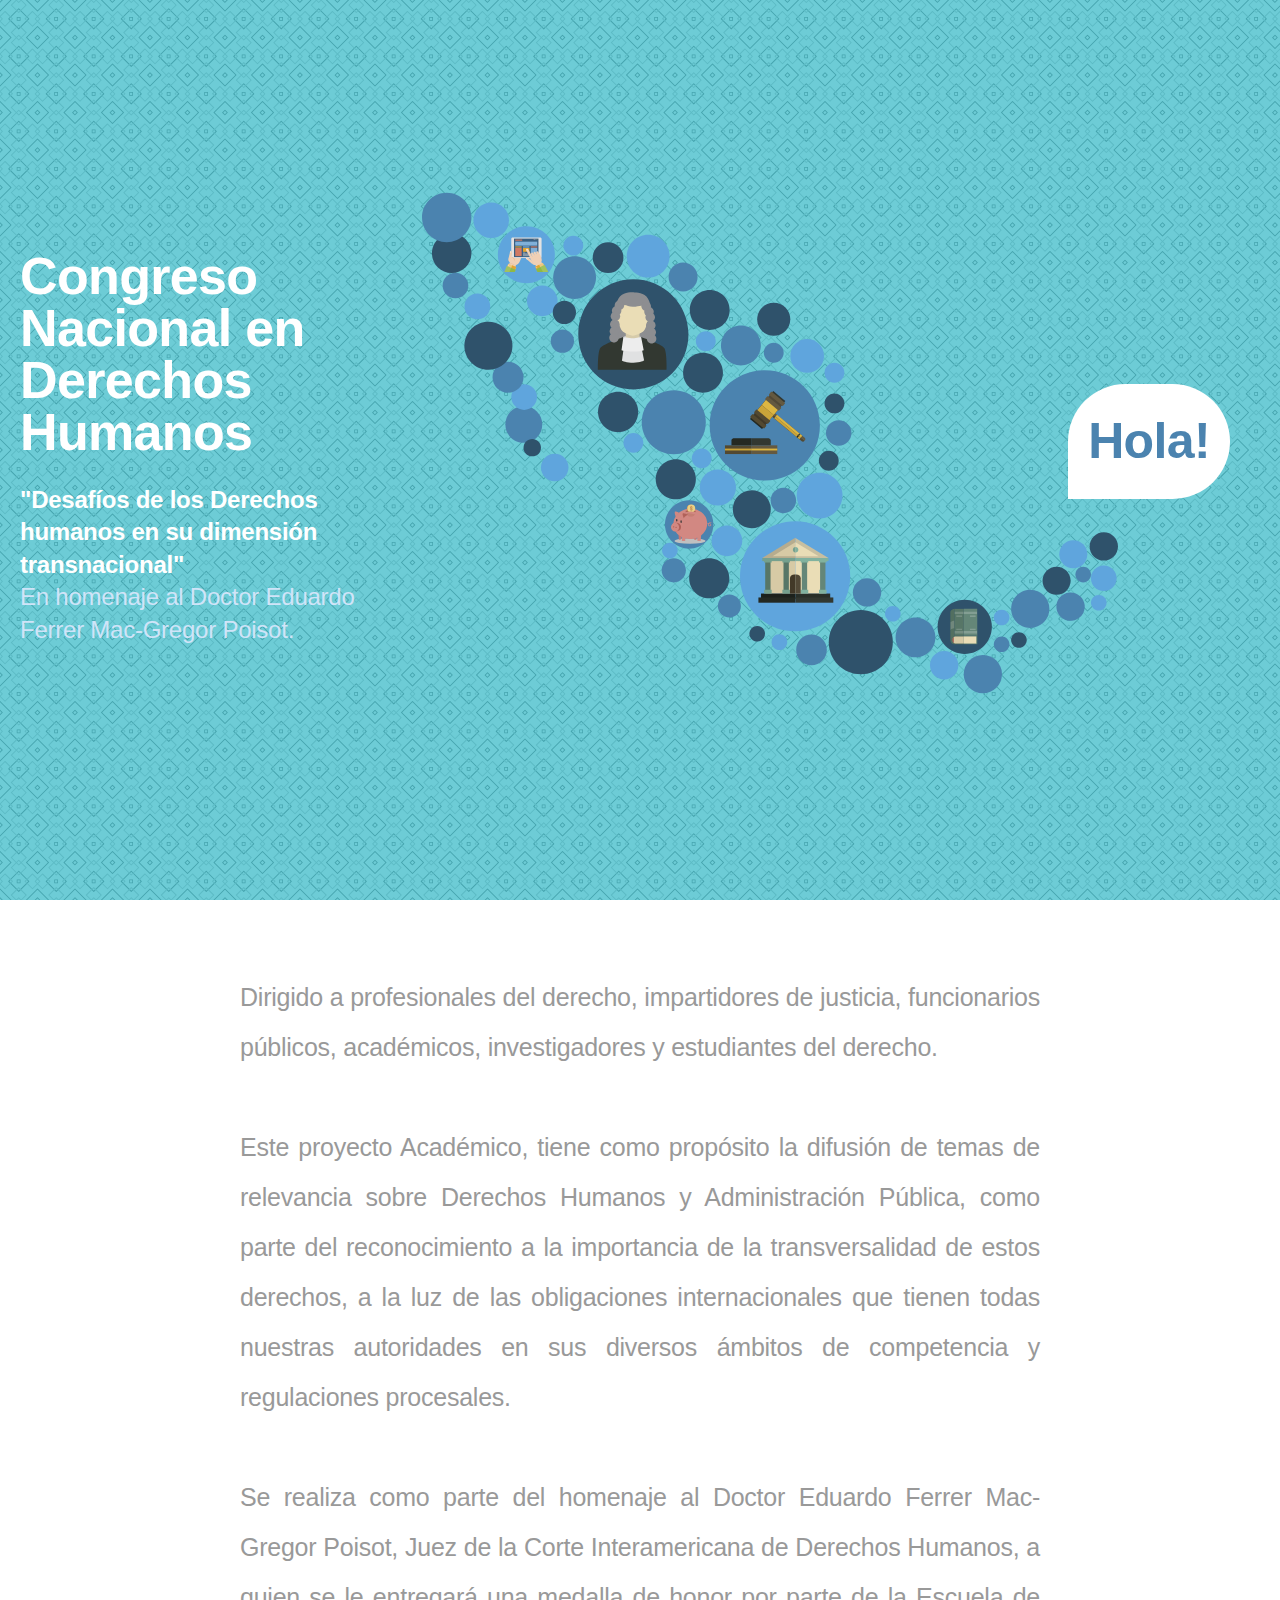
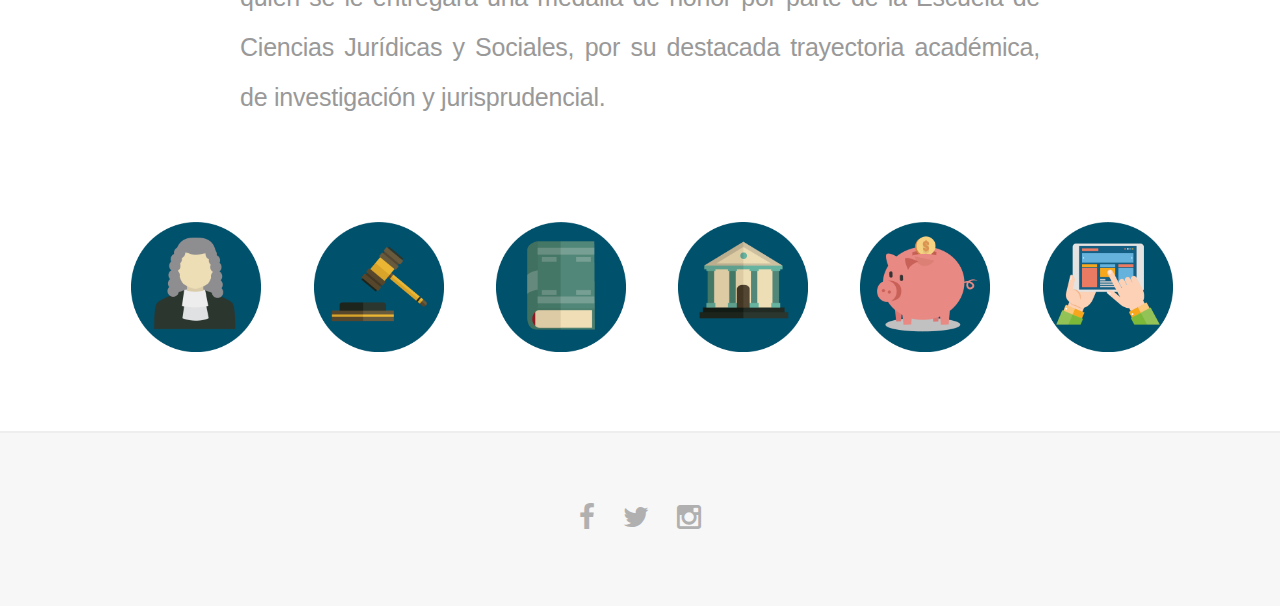
==== index.html @ b10a56fa "Congreso v1.0" ====
<!DOCTYPE HTML>
<!--
	Fractal by HTML5 UP
	html5up.net | @n33co
	Free for personal and commercial use under the CCA 3.0 license (html5up.net/license)
-->
<html>
	<head>
		<title>Congreso Nacional en Derechos Humanos</title>
		<meta charset="utf-8" />
		<meta name="viewport" content="width=device-width, initial-scale=1" />
		<!--[if lte IE 8]><script src="assets/js/ie/html5shiv.js"></script><![endif]-->
		<link rel="stylesheet" href="assets/css/main.css" />
		<!--[if lte IE 8]><link rel="stylesheet" href="assets/css/ie8.css" /><![endif]-->
		<!--[if lte IE 9]><link rel="stylesheet" href="assets/css/ie9.css" /><![endif]-->
	</head>
	<body id="top">

		<!-- Header -->
			<header id="header" style="height:100vh;">
				<div id="titulo">
					<h1><a href="#">Congreso Nacional en Derechos Humanos</a></h1>
					<p><b>"Desafíos de los Derechos humanos en su dimensión transnacional"</b><br />
					<small>En homenaje al Doctor Eduardo Ferrer Mac-Gregor Poisot.</small></p>
				</div>
				<div class="mapa" style="min-width:70%;">
					<svg style="max-width:100%" id="Capa_1" x="0px" y="0px" width="758.585px" height="630px" viewBox="0 0 758.585 630" enable-background="new 0 0 758.585 630" xml:space="preserve">
						<path fill="#2F526B" d="M508.825,494.133c0,17.69-14.34,32.03-32.03,32.03c-17.689,0-32.03-14.34-32.03-32.03
							c0-17.689,14.341-32.029,32.03-32.029C494.485,462.104,508.825,476.443,508.825,494.133"/>
						<path fill="#5FA5DD" d="M184.495,319.413c0,7.604-6.165,13.769-13.769,13.769c-7.605,0-13.77-6.164-13.77-13.769
							c0-7.605,6.165-13.769,13.77-13.769C178.33,305.644,184.495,311.808,184.495,319.413"/>
						<path fill="#4B83AF" d="M158.267,276.413c0,10.186-8.258,18.444-18.444,18.444s-18.444-8.258-18.444-18.444
							c0-10.186,8.258-18.444,18.444-18.444S158.267,266.227,158.267,276.413"/>
						<path fill="#2F526B" d="M156.981,299.629c0,4.818-3.906,8.724-8.724,8.724c-4.819,0-8.725-3.906-8.725-8.724
							s3.906-8.724,8.725-8.724C153.075,290.905,156.981,294.811,156.981,299.629"/>
						<path fill="#5FA5DD" d="M152.998,249.076c0,7.094-5.751,12.845-12.845,12.845c-7.094,0-12.845-5.751-12.845-12.845
							c0-7.094,5.751-12.845,12.845-12.845C147.247,236.231,152.998,241.982,152.998,249.076"/>
						<path fill="#4B83AF" d="M139.533,229.175c0,8.56-6.939,15.499-15.499,15.499c-8.56,0-15.499-6.939-15.499-15.499
							s6.939-15.499,15.499-15.499C132.593,213.676,139.533,220.615,139.533,229.175"/>
						<path fill="#5FA5DD" d="M106.209,158.452c0,7.094-5.751,12.845-12.845,12.845c-7.094,0-12.845-5.751-12.845-12.845
							c0-7.094,5.751-12.845,12.845-12.845C100.458,145.607,106.209,151.358,106.209,158.452"/>
						<path fill="#5FA5DD" d="M732.632,430.227c0,7.094-5.751,12.845-12.845,12.845c-7.094,0-12.845-5.751-12.845-12.845
							c0-7.095,5.751-12.845,12.845-12.845C726.881,417.382,732.632,423.132,732.632,430.227"/>
						<path fill="#4B83AF" d="M84.317,137.479c0,7.094-5.751,12.845-12.845,12.845c-7.094,0-12.845-5.751-12.845-12.845
							c0-7.094,5.751-12.845,12.845-12.845C78.566,124.633,84.317,130.384,84.317,137.479"/>
						<path fill="#2F526B" d="M87.437,105.319c0,10.914-8.847,19.761-19.761,19.761s-19.762-8.847-19.762-19.761
							s8.848-19.761,19.762-19.761S87.437,94.405,87.437,105.319"/>
						<path fill="#5FA5DD" d="M124.983,72.192c0,9.822-7.963,17.785-17.785,17.785c-9.823,0-17.785-7.963-17.785-17.785
							c0-9.823,7.962-17.785,17.785-17.785C117.02,54.407,124.983,62.369,124.983,72.192"/>
						<path fill="#4B83AF" d="M212.015,129.574c0,11.823-9.585,21.408-21.408,21.408c-11.824,0-21.408-9.585-21.408-21.408
							c0-11.823,9.584-21.408,21.408-21.408C202.43,108.166,212.015,117.751,212.015,129.574"/>
						<path fill="#5FA5DD" d="M173.637,152.848c0,8.488-6.881,15.37-15.37,15.37c-8.488,0-15.369-6.882-15.369-15.37
							c0-8.488,6.881-15.37,15.369-15.37C166.756,137.478,173.637,144.36,173.637,152.848"/>
						<path fill="#2F526B" d="M191.996,164.471c0,6.419-5.204,11.623-11.623,11.623c-6.42,0-11.624-5.204-11.624-11.623
							s5.204-11.623,11.624-11.623C186.792,152.848,191.996,158.052,191.996,164.471"/>
						<path fill="#2F526B" d="M239.442,109.71c0,8.488-6.881,15.37-15.37,15.37c-8.488,0-15.369-6.882-15.369-15.37
							c0-8.488,6.881-15.37,15.369-15.37C232.561,94.34,239.442,101.222,239.442,109.71"/>
						<path fill="#5FA5DD" d="M199.228,97.61c0,5.487-4.448,9.935-9.935,9.935c-5.487,0-9.935-4.448-9.935-9.935
							c0-5.487,4.448-9.935,9.935-9.935C194.78,87.675,199.228,92.124,199.228,97.61"/>
						<path fill="#2F526B" d="M254.161,263.897c0,11.08-8.982,20.063-20.063,20.063c-11.08,0-20.063-8.983-20.063-20.063
							c0-11.08,8.983-20.063,20.063-20.063C245.179,243.834,254.161,252.817,254.161,263.897"/>
						<path fill="#4B83AF" d="M190.02,193.182c0,6.419-5.204,11.623-11.623,11.623c-6.42,0-11.624-5.204-11.624-11.623
							c0-6.419,5.204-11.623,11.624-11.623C184.816,181.56,190.02,186.763,190.02,193.182"/>
						<path fill="#5FA5DD" d="M285.57,108.166c0,11.823-9.585,21.408-21.408,21.408c-11.824,0-21.408-9.585-21.408-21.408
							c0-11.823,9.584-21.408,21.408-21.408C275.985,86.758,285.57,96.343,285.57,108.166"/>
						<path fill="#4B83AF" d="M313.578,129.107c0,8.004-6.488,14.492-14.492,14.492c-8.003,0-14.491-6.488-14.491-14.492
							s6.488-14.492,14.491-14.492C307.09,114.615,313.578,121.103,313.578,129.107"/>
						<path fill="#2F526B" d="M686.586,432.677c0,7.749-6.282,14.03-14.031,14.03c-7.75,0-14.032-6.281-14.032-14.03
							s6.282-14.031,14.032-14.031C680.304,418.646,686.586,424.928,686.586,432.677"/>
						<path fill="#5FA5DD" d="M703.331,406.214c0,7.749-6.282,14.031-14.031,14.031c-7.75,0-14.032-6.282-14.032-14.031
							s6.282-14.03,14.032-14.03C697.049,392.184,703.331,398.465,703.331,406.214"/>
						<path fill="#2F526B" d="M345.661,162.001c0,11.005-8.921,19.926-19.926,19.926c-11.005,0-19.926-8.921-19.926-19.926
							s8.921-19.926,19.926-19.926C336.74,142.075,345.661,150.996,345.661,162.001"/>
						<path fill="#4B83AF" d="M321.799,274.189c0,17.69-14.34,32.03-32.03,32.03c-17.689,0-32.03-14.34-32.03-32.03
							s14.341-32.03,32.03-32.03C307.459,242.16,321.799,256.5,321.799,274.189"/>
						<path fill="#2F526B" d="M338.938,224.731c0,11.005-8.921,19.926-19.926,19.926s-19.926-8.921-19.926-19.926
							c0-11.005,8.921-19.926,19.926-19.926S338.938,213.727,338.938,224.731"/>
						<path fill="#4B83AF" d="M376.814,197.533c0,11.005-8.921,19.926-19.926,19.926s-19.926-8.921-19.926-19.926
							s8.921-19.926,19.926-19.926S376.814,186.528,376.814,197.533"/>
						<path fill="#5FA5DD" d="M331.735,193.182c0,5.487-4.448,9.935-9.935,9.935c-5.487,0-9.935-4.448-9.935-9.935
							c0-5.487,4.448-9.935,9.935-9.935C327.287,183.247,331.735,187.695,331.735,193.182"/>
						<path fill="#4B83AF" d="M399.683,204.806c0,5.487-4.448,9.935-9.935,9.935c-5.487,0-9.935-4.448-9.935-9.935
							c0-5.487,4.448-9.935,9.935-9.935C395.235,194.871,399.683,199.318,399.683,204.806"/>
						<path fill="#2F526B" d="M406.297,171.297c0,9.14-7.41,16.55-16.55,16.55c-9.14,0-16.55-7.41-16.55-16.55s7.41-16.55,16.55-16.55
							C398.887,154.747,406.297,162.157,406.297,171.297"/>
						<path fill="#5FA5DD" d="M440.001,207.88c0,9.307-7.545,16.852-16.852,16.852c-9.307,0-16.851-7.545-16.851-16.852
							c0-9.307,7.544-16.852,16.851-16.852C432.456,191.028,440.001,198.573,440.001,207.88"/>
						<path fill="#5FA5DD" d="M458.515,347.523c0,12.642-10.248,22.89-22.89,22.89c-12.642,0-22.89-10.248-22.89-22.89
							c0-12.643,10.248-22.891,22.89-22.891C448.267,324.633,458.515,334.881,458.515,347.523"/>
						<path fill="#4B83AF" d="M497.218,444.417c0,7.837-6.354,14.191-14.191,14.191s-14.191-6.354-14.191-14.191s6.354-14.19,14.191-14.19
							S497.218,436.58,497.218,444.417"/>
						<path fill="#4B83AF" d="M700.714,457.278c0.734,7.802-4.997,14.724-12.799,15.458c-7.803,0.734-14.724-4.997-15.458-12.8
							c-0.734-7.802,4.997-14.723,12.799-15.457S699.98,449.476,700.714,457.278"/>
						<path fill="#2F526B" d="M454.701,312.722c0,5.487-4.448,9.935-9.935,9.935c-5.487,0-9.935-4.447-9.935-9.935
							c0-5.487,4.448-9.935,9.935-9.935C450.253,302.787,454.701,307.235,454.701,312.722"/>
						<path fill="#5FA5DD" d="M259.313,294.856c0,5.487-4.448,9.935-9.935,9.935s-9.935-4.448-9.935-9.935
							c0-5.487,4.448-9.935,9.935-9.935S259.313,289.37,259.313,294.856"/>
						<path fill="#5FA5DD" d="M460.386,224.731c0,5.487-4.448,9.935-9.935,9.935s-9.935-4.448-9.935-9.935
							c0-5.487,4.448-9.935,9.935-9.935S460.386,219.245,460.386,224.731"/>
						<path fill="#5FA5DD" d="M327.655,310.329c0,5.487-4.448,9.936-9.935,9.936c-5.487,0-9.935-4.448-9.935-9.936
							c0-5.487,4.448-9.935,9.935-9.935C323.207,300.395,327.655,304.842,327.655,310.329"/>
						<path fill="#5FA5DD" d="M351.989,339.503c0,10.004-8.11,18.114-18.114,18.114c-10.004,0-18.114-8.11-18.114-18.114
							s8.11-18.114,18.114-18.114C343.879,321.389,351.989,329.499,351.989,339.503"/>
						<path fill="#2F526B" d="M345.304,430.227c0,11.08-8.982,20.063-20.063,20.063c-11.08,0-20.063-8.982-20.063-20.063
							s8.983-20.063,20.063-20.063C336.321,410.163,345.304,419.146,345.304,430.227"/>
						<path fill="#4B83AF" d="M301.888,422.281c0,6.693-5.425,12.118-12.118,12.118c-6.692,0-12.118-5.425-12.118-12.118
							s5.426-12.118,12.118-12.118C296.462,410.163,301.888,415.588,301.888,422.281"/>
						<path fill="#5FA5DD" d="M358.26,392.817c0,8.488-6.881,15.37-15.37,15.37c-8.488,0-15.369-6.882-15.369-15.37
							c0-8.487,6.881-15.37,15.369-15.37C351.379,377.447,358.26,384.33,358.26,392.817"/>
						<path fill="#2F526B" d="M386.772,361.241c0,10.483-8.499,18.982-18.983,18.982s-18.984-8.499-18.984-18.982
							c0-10.484,8.5-18.983,18.984-18.983S386.772,350.757,386.772,361.241"/>
						<path fill="#2F526B" d="M311.864,331.206c0,11.08-8.982,20.063-20.063,20.063c-11.08,0-20.063-8.982-20.063-20.063
							s8.983-20.063,20.063-20.063C302.882,311.143,311.864,320.126,311.864,331.206"/>
						<path fill="#5FA5DD" d="M293.671,402.592c0,4.308-3.491,7.798-7.798,7.798c-4.307,0-7.799-3.49-7.799-7.798
							c0-4.307,3.492-7.798,7.799-7.798C290.18,394.794,293.671,398.285,293.671,402.592"/>
						<path fill="#4B83AF" d="M412.102,352.464c0,7.035-5.703,12.738-12.739,12.738c-7.035,0-12.738-5.703-12.738-12.738
							s5.703-12.739,12.738-12.739C406.399,339.725,412.102,345.429,412.102,352.464"/>
						<path fill="#4B83AF" d="M467.439,284.921c0,7.035-5.703,12.739-12.739,12.739c-7.035,0-12.738-5.704-12.738-12.739
							c0-7.035,5.703-12.739,12.738-12.739C461.736,272.183,467.439,277.887,467.439,284.921"/>
						<path fill="#2F526B" d="M460.386,255.414c0,5.487-4.448,9.935-9.935,9.935c-5.487,0-9.935-4.448-9.935-9.935
							c0-5.487,4.448-9.935,9.935-9.935C455.938,245.479,460.386,249.927,460.386,255.414"/>
						<path fill="#4B83AF" d="M356.895,458.017c0,6.356-5.153,11.51-11.51,11.51c-6.356,0-11.509-5.153-11.509-11.51
							c0-6.357,5.153-11.511,11.509-11.511C351.741,446.506,356.895,451.659,356.895,458.017"/>
						<path fill="#4B83AF" d="M442.846,501.898c0,8.463-6.86,15.323-15.323,15.323c-8.462,0-15.323-6.86-15.323-15.323
							s6.861-15.322,15.323-15.322C435.986,486.576,442.846,493.436,442.846,501.898"/>
						<path fill="#5FA5DD" d="M403.209,494.133c0,4.308-3.491,7.799-7.798,7.799c-4.307,0-7.799-3.491-7.799-7.799
							c0-4.307,3.492-7.798,7.799-7.798C399.718,486.335,403.209,489.826,403.209,494.133"/>
						<path fill="#2F526B" d="M380.996,485.688c0,4.307-3.491,7.798-7.798,7.798s-7.799-3.491-7.799-7.798
							c0-4.308,3.492-7.799,7.799-7.799S380.996,481.381,380.996,485.688"/>
						<path fill="#2F526B" d="M642.738,491.984c0,4.307-3.491,7.798-7.798,7.798s-7.799-3.491-7.799-7.798
							c0-4.308,3.492-7.799,7.799-7.799S642.738,487.677,642.738,491.984"/>
						<path fill="#4B83AF" d="M551.36,489.398c0,10.975-8.897,19.872-19.872,19.872c-10.976,0-19.873-8.897-19.873-19.872
							c0-10.976,8.897-19.872,19.873-19.872C542.463,469.526,551.36,478.423,551.36,489.398"/>
						<path fill="#5FA5DD" d="M516.624,465.814c0,4.308-3.491,7.798-7.798,7.798s-7.799-3.49-7.799-7.798c0-4.307,3.492-7.798,7.799-7.798
							S516.624,461.508,516.624,465.814"/>
						<path fill="#2F526B" d="M733.978,398.413c0,7.837-6.354,14.19-14.191,14.19c-7.838,0-14.191-6.354-14.191-14.19
							s6.353-14.191,14.191-14.191C727.624,384.222,733.978,390.576,733.978,398.413"/>
						<path fill="#4B83AF" d="M707.001,426.601c0,4.308-3.491,7.798-7.798,7.798s-7.799-3.49-7.799-7.798c0-4.307,3.492-7.798,7.799-7.798
							S707.001,422.294,707.001,426.601"/>
						<path fill="#4B83AF" d="M625.442,496.264c0,4.308-3.491,7.798-7.798,7.798s-7.799-3.49-7.799-7.798c0-4.307,3.492-7.798,7.799-7.798
							S625.442,491.957,625.442,496.264"/>
						<path fill="#4B83AF" d="M665.404,460.863c0,10.535-8.565,19.075-19.131,19.075s-19.132-8.54-19.132-19.075
							s8.566-19.075,19.132-19.075S665.404,450.328,665.404,460.863"/>
						<path fill="#4B83AF" d="M617.989,526.163c0,10.535-8.565,19.075-19.131,19.075s-19.132-8.54-19.132-19.075
							s8.566-19.075,19.132-19.075S617.989,515.628,617.989,526.163"/>
						<path fill="#5FA5DD" d="M625.442,469.526c0,4.307-3.491,7.798-7.798,7.798s-7.799-3.491-7.799-7.798
							c0-4.308,3.492-7.799,7.799-7.799S625.442,465.219,625.442,469.526"/>
						<path fill="#5FA5DD" d="M722.598,454.705c0,4.307-3.491,7.798-7.798,7.798s-7.799-3.491-7.799-7.798
							c0-4.308,3.492-7.799,7.799-7.799S722.598,450.397,722.598,454.705"/>
						<path fill="#5FA5DD" d="M574.38,517.222c0,7.837-6.354,14.191-14.191,14.191c-7.838,0-14.191-6.354-14.191-14.191
							s6.353-14.191,14.191-14.191C568.026,503.03,574.38,509.385,574.38,517.222"/>
						<g id="proceso" class="secciones">
							<path class="p1" fill="#5FA5DD" d="M466.213,428.253c0,30.431-24.668,55.099-55.098,55.099c-30.429,0-55.098-24.668-55.098-55.099
								c0-30.43,24.669-55.098,55.098-55.098C441.545,373.155,466.213,397.823,466.213,428.253"/>
							<rect x="382.048" y="412.414" fill="#D7CAA5" width="29.379" height="33.311"/>
							<rect x="411.426" y="412.414" fill="#EADDB6" width="28.071" height="33.311"/>
							<rect x="377.031" y="445.562" fill="#1C211C" width="34.395" height="5.238"/>
							<rect x="411.427" y="445.562" fill="#292F28" width="34.784" height="5.238"/>
							<rect x="374.426" y="449.465" fill="#242922" width="37" height="5.239"/>
							<rect x="411.426" y="449.465" fill="#323831" width="37.895" height="5.239"/>
							<rect x="381.206" y="411.555" fill="#577667" width="5.346" height="34.006"/>
							<rect x="399.505" y="411.555" fill="#577667" width="5.345" height="34.006"/>
							<rect x="417.802" y="411.555" fill="#648678" width="5.346" height="34.006"/>
							<rect x="436.099" y="411.555" fill="#648678" width="5.347" height="34.006"/>
							<rect x="434.998" y="441.759" fill="#81B29F" width="7.551" height="3.803"/>
							<rect x="416.7" y="441.759" fill="#81B29F" width="7.551" height="3.803"/>
							<rect x="398.402" y="441.759" fill="#75A08E" width="7.552" height="3.803"/>
							<rect x="380.104" y="441.759" fill="#75A08E" width="7.552" height="3.803"/>
							<rect x="434.998" y="411.723" fill="#81B29F" width="7.551" height="2.799"/>
							<rect x="416.7" y="411.723" fill="#81B29F" width="7.551" height="2.799"/>
							<rect x="398.402" y="411.723" fill="#75A08E" width="7.552" height="2.799"/>
							<rect x="380.104" y="411.723" fill="#75A08E" width="7.552" height="2.799"/>
							<polygon fill="#B6AC8E" points="411.365,389.858 378.254,410.015 411.427,410.015 411.427,389.896 	"/>
							<polygon fill="#C8BFA0" points="411.427,389.896 411.427,410.014 444.476,410.014 	"/>
							<rect x="378.254" y="410.014" fill="#75A08E" width="33.173" height="3.108"/>
							<rect x="411.426" y="410.014" fill="#81B29F" width="33.049" height="3.108"/>
							<polygon fill="#D7CAA5" points="411.365,394.306 388.624,408.149 411.427,408.149 411.427,394.343 	"/>
							<polygon fill="#EADDB6" points="411.427,394.343 411.427,408.149 434.679,408.149 	"/>
							<path fill="#423928" d="M410.365,426.441c-2.43,0-4.401,1.667-4.401,3.721v15.388h5.463v-19.108H410.365z"/>
							<path fill="#524937" d="M416.724,430.162c0-2.054-1.971-3.721-4.401-3.721h-0.896v19.108h5.297V430.162z"/>
							<path fill="#75A08E" d="M408.841,401.672c0,1.469,1.142,2.668,2.585,2.768v-5.533C409.983,399.004,408.841,400.203,408.841,401.672
								"/>
							<path fill="#81B29F" d="M411.617,398.896c-0.064,0-0.127,0.005-0.191,0.01v5.532c0.064,0.004,0.127,0.01,0.191,0.01
								c1.533,0,2.776-1.243,2.776-2.776S413.15,398.896,411.617,398.896"/>
						</g>
						<path fill="#4B83AF" d="M87.437,69.495c0,13.642-11.059,24.702-24.702,24.702c-13.642,0-24.701-11.06-24.701-24.702
							s11.059-24.702,24.701-24.702C76.377,44.793,87.437,55.853,87.437,69.495"/>
						<g id="temas" class="secciones">
							<path class="p1" fill="#4B83AF" d="M435.896,277.377c0,30.43-24.668,55.098-55.098,55.098c-30.429,0-55.098-24.667-55.098-55.098
								c0-30.43,24.669-55.098,55.098-55.098C411.229,222.279,435.896,246.947,435.896,277.377"/>
							<rect x="367.188" y="297.331" fill="#645940" width="26.091" height="8.716"/>
							<rect x="340.985" y="297.331" fill="#534931" width="26.204" height="8.716"/>
							<rect x="340.985" y="300.579" fill="#CAA439" width="26.204" height="1.88"/>
							<rect x="367.188" y="300.579" fill="#DCB642" width="26.091" height="1.88"/>
							<path fill="#323831" d="M383.681,290.325h-16.492v7.007h19.597v-4.785C386.786,292.546,386.415,290.325,383.681,290.325"/>
							<path fill="#242922" d="M347.479,292.804v4.528h19.71v-7.007h-16.833C347.107,290.325,347.479,292.804,347.479,292.804"/>
							<polygon fill="#242922" points="375.957,259.245 365.982,271.043 378.022,281.07 387.826,269.117 389.7,266.892 377.812,256.992 	
								"/>
							<polygon fill="#323831" points="389.287,243.06 377.813,256.992 389.7,266.892 401.326,253.086 	"/>
							<path fill="#534931" d="M400.061,276.198c-0.639,0.767-0.535,1.908,0.232,2.547l17.492,14.568c0.767,0.638,1.908,0.534,2.547-0.233
								l0.338-0.406l-20.271-16.882L400.061,276.198z"/>
							<path fill="#645940" d="M400.64,275.502l-0.241,0.29l20.271,16.881l0.241-0.289c0.639-0.767,0.535-1.908-0.232-2.548
								l-17.491-14.567C402.42,274.63,401.279,274.734,400.64,275.502"/>
							<path fill="#534931" d="M387.319,265.586c-0.639,0.767-0.535,1.908,0.232,2.547l17.491,14.567c0.768,0.64,1.909,0.535,2.548-0.233
								l0.338-0.405l-20.271-16.882L387.319,265.586z"/>
							<path fill="#645940" d="M387.898,264.891l-0.241,0.289l20.271,16.882l0.241-0.289c0.64-0.768,0.535-1.908-0.232-2.548
								l-17.491-14.566C389.678,264.019,388.537,264.123,387.898,264.891"/>
							
								<rect x="403.857" y="261.729" transform="matrix(0.6401 -0.7683 0.7683 0.6401 -67.9622 411.2452)" fill="#DCB642" width="2.186" height="32.863"/>
							
								<rect x="387.072" y="278.729" transform="matrix(-0.7684 -0.64 0.64 -0.7684 534.4404 753.1975)" fill="#CAA439" width="32.862" height="2.336"/>
							
								<rect x="412.966" y="287.226" transform="matrix(-0.7686 -0.6397 0.6397 -0.7686 547.1418 774.7693)" fill="#242922" width="1.451" height="2.411"/>
							
								<rect x="414.083" y="285.968" transform="matrix(0.6402 -0.7682 0.7682 0.6402 -70.8793 422.0464)" fill="#323831" width="2.11" height="1.452"/>
							<polygon fill="#524937" points="377.736,256.929 389.775,266.956 392.018,264.264 392.017,264.264 397.789,257.333 385.75,247.307 
									"/>
							<polygon fill="#423928" points="375.291,259.866 375.291,259.866 369.519,266.797 381.558,276.823 389.776,266.956 
								377.736,256.929 	"/>
							<polygon fill="#CAA439" points="375.087,260.11 375.087,260.11 372.283,263.478 384.322,273.504 389.776,266.955 377.736,256.929 	
								"/>
							<polygon fill="#DCB642" points="377.736,256.929 389.775,266.956 392.221,264.019 395.025,260.652 382.986,250.625 	"/>
							<path fill="#534931" d="M385.973,272.564c0.255,0.212,0.29,0.594,0.078,0.849l-1.831,2.198c-0.212,0.254-0.594,0.289-0.848,0.077
								l-13.065-10.881c-0.255-0.212-0.29-0.594-0.078-0.849l1.83-2.197c0.212-0.255,0.594-0.289,0.849-0.077L385.973,272.564z"/>
							<path fill="#534931" d="M382.152,277.152c0.255,0.212,0.29,0.594,0.077,0.849l-1.829,2.197c-0.213,0.255-0.595,0.29-0.849,0.078
								l-13.065-10.881c-0.255-0.212-0.29-0.594-0.078-0.849l1.83-2.197c0.212-0.255,0.594-0.29,0.849-0.078L382.152,277.152z"/>
							<path fill="#645940" d="M381.335,251.564c-0.255-0.212-0.29-0.594-0.077-0.849l1.83-2.197c0.211-0.255,0.594-0.29,0.849-0.078
								l13.064,10.881c0.255,0.212,0.29,0.595,0.078,0.849l-1.83,2.197c-0.212,0.255-0.594,0.29-0.849,0.078L381.335,251.564z"/>
							<path fill="#645940" d="M385.156,246.977c-0.255-0.212-0.289-0.594-0.077-0.85l1.83-2.196c0.212-0.255,0.594-0.29,0.849-0.078
								l13.065,10.881c0.255,0.212,0.289,0.594,0.077,0.849l-1.83,2.197c-0.212,0.255-0.594,0.289-0.849,0.077L385.156,246.977z"/>
						</g>
						<g id="programa" class="secciones">
							<path class="p1" fill="#2F526B" d="M607.873,478.772c0,14.991-12.153,27.145-27.144,27.145c-14.991,0-27.144-12.153-27.144-27.145
								c0-14.99,12.153-27.144,27.144-27.144C595.72,451.629,607.873,463.782,607.873,478.772"/>
							<path fill="#526F60" d="M566.347,464.407c0,8.469,0,25.865,0,27.036c0,3.154,1.421,4.82,3.965,4.82h0.127v-35.401
								C570.439,460.862,566.347,461.56,566.347,464.407"/>
							<rect x="570.439" y="460.863" fill="#577667" width="9.287" height="26.943"/>
							<polygon fill="#648678" points="593.203,460.862 579.726,460.862 579.726,487.807 593.32,487.807 	"/>
							<rect x="570.439" y="487.807" fill="#526F60" width="9.287" height="8.457"/>
							<polygon fill="#5D7E70" points="593.319,487.807 579.727,487.807 579.727,496.264 593.355,496.264 	"/>
							<path fill="#D7CAA5" d="M571.207,488.45c-0.013,0-0.027-0.002-0.04-0.002c-1.311,0-2.814,1.629-2.814,3.58
								c0,1.944,1.495,3.474,2.801,3.485v0.006h8.573v-7.069H571.207z"/>
							<rect x="579.727" y="488.45" fill="#EADDB6" width="12.586" height="7.068"/>
							<g>
								<defs>
									<path id="SVGID_1_" d="M568.354,492.028c0,1.943,1.495,3.474,2.8,3.484v0.006h21.159v-7.067h-21.106
										c-0.013-0.001-0.027-0.002-0.04-0.002C569.856,488.449,568.354,490.077,568.354,492.028"/>
								</defs>
								<clipPath id="SVGID_2_">
									<use xlink:href="#SVGID_1_"  overflow="visible"/>
								</clipPath>
								<rect x="568.15" y="488.582" clip-path="url(#SVGID_2_)" fill="#7D1E24" width="1.348" height="7.579"/>
							</g>
							<g opacity="0.2">
								<g>
									<defs>
										<rect id="SVGID_3_" x="579.727" y="463.467" width="13.5" height="2.747"/>
									</defs>
									<clipPath id="SVGID_4_">
										<use xlink:href="#SVGID_3_"  overflow="visible"/>
									</clipPath>
									<rect x="579.726" y="463.467" clip-path="url(#SVGID_4_)" fill="#FFFFFF" width="13.501" height="2.747"/>
								</g>
							</g>
							<g opacity="0.2">
								<g>
									<defs>
										<rect id="SVGID_5_" x="570.439" y="463.467" width="9.288" height="2.747"/>
									</defs>
									<clipPath id="SVGID_6_">
										<use xlink:href="#SVGID_5_"  overflow="visible"/>
									</clipPath>
									<rect x="570.439" y="463.467" clip-path="url(#SVGID_6_)" fill="#EAEAEA" width="9.287" height="2.747"/>
								</g>
							</g>
							<g opacity="0.2">
								<g>
									<defs>
										<rect id="SVGID_7_" x="570.439" y="482.999" width="9.288" height="2.747"/>
									</defs>
									<clipPath id="SVGID_8_">
										<use xlink:href="#SVGID_7_"  overflow="visible"/>
									</clipPath>
									<rect x="570.439" y="482.999" clip-path="url(#SVGID_8_)" fill="#EAEAEA" width="9.287" height="2.747"/>
								</g>
							</g>
							<g opacity="0.2">
								<g>
									<defs>
										<rect id="SVGID_9_" x="579.727" y="482.999" width="13.5" height="2.747"/>
									</defs>
									<clipPath id="SVGID_10_">
										<use xlink:href="#SVGID_9_"  overflow="visible"/>
									</clipPath>
									<rect x="579.726" y="482.999" clip-path="url(#SVGID_10_)" fill="#FFFFFF" width="13.501" height="2.747"/>
								</g>
							</g>
							<g opacity="0.2">
								<g>
									<defs>
										<rect id="SVGID_11_" x="572.169" y="467.18" width="5.9" height="1.831"/>
									</defs>
									<clipPath id="SVGID_12_">
										<use xlink:href="#SVGID_11_"  overflow="visible"/>
									</clipPath>
									<rect x="572.169" y="467.18" clip-path="url(#SVGID_12_)" fill="#EAEAEA" width="5.9" height="1.831"/>
								</g>
							</g>
							<g opacity="0.2">
								<g>
									<defs>
										<rect id="SVGID_13_" x="585.902" y="467.18" width="5.901" height="1.831"/>
									</defs>
									<clipPath id="SVGID_14_">
										<use xlink:href="#SVGID_13_"  overflow="visible"/>
									</clipPath>
									<rect x="585.903" y="467.18" clip-path="url(#SVGID_14_)" fill="#FFFFFF" width="5.9" height="1.831"/>
								</g>
							</g>
							<g opacity="0.2">
								<g>
									<defs>
										<rect id="SVGID_15_" x="572.169" y="480.456" width="5.9" height="1.831"/>
									</defs>
									<clipPath id="SVGID_16_">
										<use xlink:href="#SVGID_15_"  overflow="visible"/>
									</clipPath>
									<rect x="572.169" y="480.456" clip-path="url(#SVGID_16_)" fill="#EAEAEA" width="5.9" height="1.831"/>
								</g>
							</g>
							<g opacity="0.2">
								<g>
									<defs>
										<rect id="SVGID_17_" x="585.902" y="480.456" width="5.901" height="1.831"/>
									</defs>
									<clipPath id="SVGID_18_">
										<use xlink:href="#SVGID_17_"  overflow="visible"/>
									</clipPath>
									<rect x="585.903" y="480.456" clip-path="url(#SVGID_18_)" fill="#FFFFFF" width="5.9" height="1.831"/>
								</g>
							</g>
							<g opacity="0.2">
								<g>
									<defs>
										<rect id="SVGID_19_" x="566.332" y="472.521" width="4.107" height="9.375"/>
									</defs>
									<clipPath id="SVGID_20_">
										<use xlink:href="#SVGID_19_"  overflow="visible"/>
									</clipPath>
									<path clip-path="url(#SVGID_20_)" fill="#EAEAEA" d="M570.439,480.304c0,0-2.849,0.382-4.108,1.593v-7.569
										c1.717-1.517,4.108-1.806,4.108-1.806V480.304z"/>
								</g>
							</g>
						</g>
						<a xlink:href="ponentes.html"><g id="ponentes" class="secciones">
							<path class="p1" fill="#2F526B" d="M304.475,186.286c0,30.43-24.668,55.098-55.098,55.098c-30.429,0-55.098-24.668-55.098-55.098
								c0-30.43,24.669-55.098,55.098-55.098C279.807,131.188,304.475,155.856,304.475,186.286"/>
							<path fill="#8D8E91" d="M243.521,185.236c0-2.048-1.299-3.792-3.119-4.454c0.255-0.582,0.397-1.223,0.397-1.898
								c0-2.617-2.122-4.739-4.739-4.739c-2.617,0-4.739,2.122-4.739,4.739c0,2.048,1.3,3.792,3.119,4.454
								c-0.158,0.362-0.273,0.746-0.337,1.148c-1.139,0.866-1.874,2.234-1.874,3.775c0,2.617,2.121,4.738,4.738,4.738
								c2.362,0,4.32-1.728,4.679-3.989C242.785,188.146,243.521,186.777,243.521,185.236"/>
							<path fill="#8D8E91" d="M254.107,186.245c0-2.048,1.299-3.792,3.118-4.454c-0.254-0.581-0.396-1.223-0.396-1.898
								c0-2.617,2.122-4.739,4.739-4.739c2.617,0,4.739,2.122,4.739,4.739c0,2.048-1.299,3.793-3.119,4.454
								c0.158,0.362,0.273,0.746,0.337,1.148c1.139,0.866,1.874,2.234,1.874,3.775c0,2.617-2.121,4.739-4.738,4.739
								c-2.362,0-4.32-1.729-4.68-3.99C254.843,189.154,254.107,187.786,254.107,186.245"/>
							<path fill="#323831" d="M280.226,199.925c-2.736-3.756-23.204-10.911-23.204-10.911l-7.349,5.14l-10.286-5.237
								c0,0-20.34,7.252-23.076,11.008c-2.736,3.755-2.36,21.942-2.36,21.942h34.174h0.107h34.354
								C282.586,221.867,282.962,203.68,280.226,199.925"/>
							<path fill="#E0E1E2" d="M249.086,190.997c-7.236,0-9.683-2.081-9.683-2.081s2.81-1.3,10.018-1.244
								c5.001,0.039,7.684,1.313,7.684,1.313S256.323,190.997,249.086,190.997"/>
							<rect x="241.761" y="184.731" fill="#D6CBAA" width="13.761" height="6.997"/>
							<path fill="#EADDB6" d="M264.526,164.311c-0.099-0.014-0.197-0.019-0.295-0.02c-0.499-15.152-9.409-17.229-15.348-17.229
								c-5.938,0-14.654,2.077-15.154,17.229c-0.098,0.001-0.196,0.006-0.295,0.02c-1.795,0.247-3.033,2.552-2.763,5.15
								c0.268,2.598,1.943,4.503,3.739,4.258c0.037-0.005,0.073-0.013,0.11-0.021c1.002,4.813,2.683,7.979,3.582,9.126
								c1.226,1.565,7.544,4.901,10.781,4.901c3.237,0,9.749-3.336,10.976-4.901c0.899-1.147,2.579-4.313,3.582-9.126
								c0.037,0.007,0.073,0.015,0.111,0.021c1.795,0.245,3.469-1.66,3.739-4.258C267.559,166.862,266.322,164.558,264.526,164.311"/>
							<path fill="#8D8E91" d="M265.314,153.398c-2.746-8.263-10.401-8.996-14.635-8.996c-4.235,0-13.512-1.138-17.498,8.948
								c-2.357,5.964-0.523,10.888-0.375,11.156c0.269-0.113,0.575-0.19,0.923-0.216c0.928,2.271-0.039,4.286,0.717,2.898
								c0.756-1.388,1.347-6.353,2.776-8.22c3.412-4.457,5.809-0.097,11.627-0.097c5.819,0,8.238-2.715,11.818,0.097
								c1.849,1.452,0.175,6.507,0.931,7.895c0.756,1.388,1.633-0.302,2.562-2.573c0.364,0.027,0.881,0.153,1.16,0.275
								C265.509,164.05,267.625,160.349,265.314,153.398"/>
							<path fill="#96A5B3" d="M257.105,188.986c-1.062,0.447-1.651,1.897-8.518,1.897c-6.867,0-8.034-1.741-9.183-1.966
								c-0.698,0.376,8.872,19.947,8.872,19.947S257.588,189.845,257.105,188.986"/>
							<path fill="#E0E1E2" d="M239.791,199.419l-1.865,13.242c0,0,4.587,2.016,11.544,2.016s10.637-2.067,10.637-2.067l-2.598-13.139
								L239.791,199.419z"/>
							<path fill="#EDEDED" d="M239.387,188.934l-1.865,13.242c0,0,4.083,1.31,11.141,1.31c7.057,0,11.04-1.361,11.04-1.361l-2.598-13.139
								c0,0-4.611,1.191-8.342,1.191C245.033,190.177,239.387,188.934,239.387,188.934"/>
							<path fill="#8D8E91" d="M237.371,162.652c0,2.617-2.122,4.739-4.739,4.739c-2.617,0-4.739-2.122-4.739-4.739
								c0-2.617,2.122-4.739,4.739-4.739C235.249,157.913,237.371,160.035,237.371,162.652"/>
							<path fill="#8D8E91" d="M240.193,157.207c0,2.617-2.122,4.739-4.739,4.739s-4.739-2.122-4.739-4.739
								c0-2.617,2.122-4.739,4.739-4.739S240.193,154.59,240.193,157.207"/>
							<path fill="#8D8E91" d="M236.161,168.298c0,2.617-2.122,4.739-4.739,4.739c-2.617,0-4.739-2.122-4.739-4.739
								c0-2.617,2.122-4.739,4.739-4.739C234.039,163.559,236.161,165.681,236.161,168.298"/>
							<path fill="#8D8E91" d="M235.556,176.162c0,2.617-2.122,4.739-4.739,4.739c-2.617,0-4.739-2.122-4.739-4.739
								c0-2.617,2.122-4.739,4.739-4.739C233.434,171.423,235.556,173.545,235.556,176.162"/>
							<path fill="#8D8E91" d="M235.152,183.22c0,2.617-2.122,4.739-4.739,4.739c-2.617,0-4.738-2.122-4.738-4.739
								c0-2.617,2.121-4.739,4.738-4.739C233.03,178.481,235.152,180.603,235.152,183.22"/>
							<path fill="#8D8E91" d="M234.749,189.673c0,2.617-2.122,4.739-4.739,4.739c-2.617,0-4.739-2.122-4.739-4.739
								s2.122-4.739,4.739-4.739C232.627,184.934,234.749,187.056,234.749,189.673"/>
							<path fill="#8D8E91" d="M260.258,163.66c0,2.617,2.121,4.739,4.739,4.739c2.617,0,4.738-2.122,4.738-4.739
								c0-2.617-2.121-4.739-4.738-4.739C262.379,158.921,260.258,161.043,260.258,163.66"/>
							<path fill="#8D8E91" d="M257.435,158.215c0,2.617,2.121,4.739,4.739,4.739c2.617,0,4.738-2.122,4.738-4.739
								s-2.121-4.739-4.738-4.739C259.556,153.477,257.435,155.598,257.435,158.215"/>
							<path fill="#8D8E91" d="M261.468,169.306c0,2.617,2.122,4.739,4.739,4.739c2.617,0,4.738-2.122,4.738-4.739
								c0-2.617-2.121-4.739-4.738-4.739C263.59,164.567,261.468,166.689,261.468,169.306"/>
							<path fill="#8D8E91" d="M262.072,177.17c0,2.617,2.122,4.739,4.739,4.739s4.739-2.122,4.739-4.739c0-2.617-2.122-4.739-4.739-4.739
								S262.072,174.554,262.072,177.17"/>
							<path fill="#8D8E91" d="M262.476,184.228c0,2.617,2.122,4.739,4.739,4.739c2.617,0,4.738-2.122,4.738-4.739
								c0-2.617-2.121-4.739-4.738-4.739C264.598,179.489,262.476,181.611,262.476,184.228"/>
							<path fill="#8D8E91" d="M262.879,190.681c0,2.617,2.121,4.739,4.738,4.739c2.617,0,4.739-2.122,4.739-4.739
								c0-2.617-2.122-4.739-4.739-4.739C265,185.942,262.879,188.064,262.879,190.681"/>
						</g></a>
						<rect x="106.79" y="205.839" fill="#4B412C" width="6.125" height="2.215"/>
						<rect x="112.916" y="205.839" fill="#5B513B" width="6.046" height="2.215"/>
						<rect x="89.505" y="205.818" fill="#584C37" width="9.348" height="2.317"/>
						<rect x="98.853" y="205.819" fill="#685C46" width="8.82" height="2.317"/>
						<path fill="#2F526B" d="M128.451,197.783c0,13.279-10.764,24.043-24.043,24.043c-13.279,0-24.043-10.764-24.043-24.043
							s10.764-24.043,24.043-24.043C117.688,173.74,128.451,184.504,128.451,197.783"/>
						<polygon fill="#EAEAEA" points="134.402,89.574 128.866,95.11 128.866,124.093 142.109,124.093 142.109,89.574 "/>
						<rect x="142.109" y="89.574" fill="#FFFFFF" width="13.155" height="34.519"/>
						<polygon fill="#CFCFD0" points="134.402,95.109 128.866,95.109 134.402,89.573 "/>
						<rect x="133.974" y="98.739" fill="#6E6E6F" width="8.135" height="0.602"/>
						<rect x="142.108" y="98.739" fill="#7E7E80" width="9.113" height="0.602"/>
						<rect x="133.974" y="100.846" fill="#6E6E6F" width="8.135" height="0.601"/>
						<rect x="142.108" y="100.845" fill="#7E7E80" width="9.113" height="0.601"/>
						<rect x="133.974" y="102.951" fill="#6E6E6F" width="8.135" height="0.602"/>
						<rect x="142.108" y="102.951" fill="#7E7E80" width="9.113" height="0.602"/>
						<rect x="142.108" y="105.057" fill="#7E7E80" width="9.113" height="0.602"/>
						<rect x="133.974" y="105.057" fill="#6E6E6F" width="8.135" height="0.602"/>
						<rect x="133.974" y="107.162" fill="#6E6E6F" width="8.135" height="0.602"/>
						<rect x="142.108" y="107.163" fill="#7E7E80" width="9.113" height="0.602"/>
						<rect x="133.974" y="109.269" fill="#6E6E6F" width="8.135" height="0.601"/>
						<rect x="142.108" y="109.269" fill="#7E7E80" width="9.113" height="0.601"/>
						<rect x="133.974" y="111.374" fill="#6E6E6F" width="8.135" height="0.602"/>
						<rect x="142.108" y="111.374" fill="#7E7E80" width="9.113" height="0.602"/>
						<rect x="133.974" y="113.48" fill="#6E6E6F" width="8.135" height="0.602"/>
						<rect x="142.109" y="113.48" fill="#7E7E80" width="2.043" height="0.602"/>
						<rect x="144.202" y="117.128" fill="#7E7E80" width="6.794" height="0.602"/>
						<path fill="#A33134" d="M138.387,118.181c0,0.887-0.719,1.605-1.605,1.605c-0.887,0-1.606-0.718-1.606-1.605
							c0-0.887,0.719-1.605,1.606-1.605C137.667,116.576,138.387,117.294,138.387,118.181"/>
						<path fill="#7D1E24" d="M136.781,120.55c-1.306,0-2.369-1.063-2.369-2.37c0-1.306,1.063-2.369,2.369-2.369s2.369,1.063,2.369,2.369
							C139.15,119.487,138.087,120.55,136.781,120.55 M136.781,116.229c-1.077,0-1.953,0.876-1.953,1.952c0,1.077,0.876,1.953,1.953,1.953
							s1.953-0.876,1.953-1.953C138.734,117.104,137.858,116.229,136.781,116.229"/>
						<g id="registro" class="secciones">
							<path class="p1" fill="#5FA5DD" d="M170.847,106.75c0,15.745-12.764,28.509-28.509,28.509c-15.744,0-28.508-12.764-28.508-28.509
								s12.764-28.508,28.508-28.508C158.083,78.243,170.847,91.005,170.847,106.75"/>
							<g>
								<polygon fill-rule="evenodd" clip-rule="evenodd" fill="#F0D0B5" points="126.937,111.789 133.144,114.382 129.094,124.077 
									121.803,124.077 		"/>
								<path fill-rule="evenodd" clip-rule="evenodd" fill="#F0D0B5" d="M128.341,105.338l9.24,3.86l-1.58,3.782
									c-1.217,2.912-3.653,4.527-5.486,3.761l-2.573-1.075c-1.833-0.766-2.707-2.893-1.941-4.726L128.341,105.338z"/>
								<path fill-rule="evenodd" clip-rule="evenodd" fill="#F0D0B5" d="M127.202,115.129c-1.592-0.395-3.264-2.399-2.781-4.322
									c0.621-0.353,3.798-0.734,7.685,1.334C131.577,114.32,129.369,115.666,127.202,115.129z"/>
								<path fill-rule="evenodd" clip-rule="evenodd" fill="#E3B38B" d="M126.161,114.645c0.328,1.036,1.495,1.227,2.542,1.661
									c1.145,0.474,1.941,1.163,3.035,0.696c-0.959,0.207-1.727-0.549-2.873-1.023C127.819,115.544,126.789,115.528,126.161,114.645z"/>
								<g>
									<path fill-rule="evenodd" clip-rule="evenodd" fill="#E3E2E1" d="M157.586,90.875v17.916c0,0.729-0.597,1.326-1.325,1.326
										h-27.674c-0.729,0-1.325-0.597-1.325-1.326V90.875c0-0.729,0.596-1.326,1.325-1.326h27.674
										C156.99,89.55,157.586,90.146,157.586,90.875z"/>
									<rect x="130.001" y="90.559" fill-rule="evenodd" clip-rule="evenodd" fill="#FFFFFF" width="24.506" height="18.548"/>
									<rect x="130.001" y="90.559" fill-rule="evenodd" clip-rule="evenodd" fill="#395F81" width="24.506" height="18.548"/>
								</g>
								<g>
									<g>
										<rect x="131.236" y="91.553" fill-rule="evenodd" clip-rule="evenodd" fill="#D17963" width="6.971" height="1.154"/>
										<rect x="131.236" y="93.646" fill-rule="evenodd" clip-rule="evenodd" fill="#80B0D9" width="21.962" height="3.969"/>
										<path fill="#FFFFFF" d="M132.032,95.231c0.023-0.023,0.061-0.023,0.084,0c0.023,0.022,0.023,0.06,0,0.083l-0.318,0.316
											l0.318,0.316c0.023,0.023,0.023,0.06,0,0.083c-0.023,0.022-0.061,0.022-0.084,0l-0.36-0.357l0,0l-0.001-0.001v0l-0.001-0.001h0
											l0-0.001l0,0l-0.001-0.001l0,0l-0.001-0.001v0l-0.001-0.001v0l0,0l0,0l0-0.001l0,0l-0.001-0.001v0l0-0.001h0l0-0.001l0,0
											l0-0.001l0,0l-0.001-0.001l0-0.001v0l0-0.001l0,0v-0.001h0v-0.001l0,0l0-0.001v0l0-0.001l0,0v-0.001h0v-0.001v0l0-0.001v0
											l0-0.001v0v-0.001v0l0-0.001v0v-0.001h0v-0.001v-0.001v-0.001l0,0v-0.001v0v-0.001v0l0-0.001v0v0V95.63v-0.001l0,0l0-0.001v0
											v-0.001v0v-0.001v0v-0.001v0v-0.001l0,0v-0.001v0l0-0.001l0,0v-0.001l0,0l0-0.001l0,0l0-0.001v0v-0.001l0,0v-0.001v0l0,0V95.61
											l0,0l0,0v-0.001h0v-0.001h0l0-0.001v0l0-0.001l0.001-0.001l0,0l0-0.001l0,0l0-0.001l0,0l0,0v0l0.001-0.001v0l0,0l0,0l0-0.001v0
											l0.001,0v0l0.001-0.001v0l0.001,0v0l0,0l0,0l0.001-0.001l0,0l0.001-0.001l0,0L132.032,95.231L132.032,95.231z M152.403,95.231
											L152.403,95.231c-0.023-0.023-0.061-0.023-0.084,0c-0.023,0.022-0.023,0.06,0,0.083l0.318,0.316l-0.318,0.316
											c-0.023,0.023-0.023,0.06,0,0.083c0.023,0.022,0.061,0.022,0.084,0l0.36-0.357l0,0l0.001-0.001v0l0.001-0.001h0l0-0.001h0
											l0-0.001l0,0l0.001-0.001l0,0l0-0.001l0,0l0,0v0l0.001-0.001l0,0l0-0.001l0,0l0-0.001l0,0l0-0.001l0,0l0.001-0.001l0,0l0-0.001
											l0-0.001l0,0l0-0.001v0l0-0.001l0,0l0-0.001v0l0-0.001v0l0-0.001l0,0l0-0.001l0,0v-0.001l0,0v-0.001v0l0-0.001v0l0-0.001v0
											V95.64v0l0-0.001l0,0v-0.001v-0.001v-0.001l0,0l0-0.001v0v-0.001v0v-0.001v0v0V95.63v-0.001l0,0v-0.001v0v-0.001v0l0-0.001v0
											v-0.001v0v-0.001v0l0-0.001v0v-0.001l0,0l0-0.001l0,0l0-0.001l0,0v-0.001l0,0v-0.001v0l0-0.001v0l0,0V95.61l0,0v0l0-0.001l0,0
											l0-0.001l0,0l0-0.001l0,0l0-0.001l0-0.001l0,0l-0.001-0.001l0,0l0-0.001v0l0,0l0,0l0-0.001v0l-0.001,0v0l0-0.001l0,0l0,0l0,0
											l-0.001-0.001v0l0,0l0,0l0,0l0,0l-0.001-0.001l0,0l-0.001-0.001l0,0L152.403,95.231z"/>
										<rect x="131.236" y="98.395" fill-rule="evenodd" clip-rule="evenodd" fill="#E3A531" width="6.415" height="1.123"/>
										<rect x="139.01" y="98.395" fill-rule="evenodd" clip-rule="evenodd" fill="#80B0D9" width="6.415" height="1.123"/>
										<rect x="146.783" y="98.395" fill-rule="evenodd" clip-rule="evenodd" fill="#D17963" width="6.415" height="1.123"/>
										<rect x="131.236" y="99.991" fill-rule="evenodd" clip-rule="evenodd" fill="#D17963" width="6.415" height="8.124"/>
										<rect x="139.01" y="99.991" fill-rule="evenodd" clip-rule="evenodd" fill="#E3A531" width="6.415" height="3.815"/>
										<rect x="146.783" y="99.991" fill-rule="evenodd" clip-rule="evenodd" fill="#80B0D9" width="6.415" height="8.124"/>
										<rect x="152.509" y="91.553" fill-rule="evenodd" clip-rule="evenodd" fill="#E3A531" width="0.689" height="0.458"/>
										<rect x="151.453" y="91.553" fill-rule="evenodd" clip-rule="evenodd" fill="#80B0D9" width="0.689" height="0.458"/>
										<rect x="150.397" y="91.553" fill-rule="evenodd" clip-rule="evenodd" fill="#FFFFFF" width="0.689" height="0.458"/>
										<rect x="149.341" y="91.553" fill-rule="evenodd" clip-rule="evenodd" fill="#D17963" width="0.689" height="0.458"/>
									</g>
									<g>
										<rect x="139.01" y="104.681" fill-rule="evenodd" clip-rule="evenodd" fill="#CCCCCC" width="2.214" height="0.563"/>
										<rect x="139.01" y="105.638" fill-rule="evenodd" clip-rule="evenodd" fill="#CCCCCC" width="6.415" height="0.563"/>
										<rect x="139.01" y="106.595" fill-rule="evenodd" clip-rule="evenodd" fill="#CCCCCC" width="6.415" height="0.563"/>
										<rect x="139.01" y="107.551" fill-rule="evenodd" clip-rule="evenodd" fill="#CCCCCC" width="6.415" height="0.563"/>
									</g>
								</g>
								<path fill-rule="evenodd" clip-rule="evenodd" fill="#F0D0B5" d="M126.673,111.34l1.389-5.872c0.409-1.728-1.534-3.566-1.89-2.059
									l-1.751,7.397L126.673,111.34z"/>
								<path fill-rule="evenodd" clip-rule="evenodd" fill="#F6E3D5" d="M126.757,104.784c0.355-1.147-0.133-1.703-0.461-1.69
									c-0.051,0.082-0.093,0.187-0.124,0.315l-0.361,1.525C126.239,105.06,126.668,105.069,126.757,104.784z"/>
								<path fill-rule="evenodd" clip-rule="evenodd" fill="#F0D0B5" d="M130.423,113.352c-3.329,1.621-4.835-0.392-3.18-4.272
									C129.977,108.811,131.253,111.738,130.423,113.352z"/>
								<path fill-rule="evenodd" clip-rule="evenodd" fill="#E3B38B" d="M130.423,113.352c0.128-1.608-0.979-3.993-3.18-4.272
									C129.977,108.811,131.253,111.738,130.423,113.352z"/>
								<polygon fill-rule="evenodd" clip-rule="evenodd" fill="#EEC780" points="122.096,121.007 129.445,124.077 130.079,124.077 
									132.215,118.965 124.326,115.669 		"/>
								<polygon fill-rule="evenodd" clip-rule="evenodd" fill="#E3A531" points="126.041,122.655 129.445,124.077 130.079,124.077 
									132.215,118.965 128.271,117.317 		"/>
								<polygon fill-rule="evenodd" clip-rule="evenodd" fill="#A1C25F" points="122.819,117.979 131.631,121.66 130.622,124.077 
									120.271,124.077 		"/>
								<circle fill-rule="evenodd" clip-rule="evenodd" fill="#FFFFFF" cx="124.5" cy="117.307" r="0.379"/>
								<polygon fill-rule="evenodd" clip-rule="evenodd" fill="#90B846" points="127.156,119.986 131.631,121.66 130.622,124.077 
									125.447,124.077 		"/>
								<g>
									<g>
										<polygon fill-rule="evenodd" clip-rule="evenodd" fill="#F0D0B5" points="150.134,114.689 156.062,111.509 162.804,124.077 
											155.169,124.077 				"/>
										<path fill-rule="evenodd" clip-rule="evenodd" fill="#F0D0B5" d="M146.015,109.531l8.825-4.734l1.938,3.612
											c1.492,2.781,1.208,5.691-0.543,6.63l-2.458,1.318c-1.751,0.939-3.952,0.275-4.891-1.476L146.015,109.531z"/>
										<path fill-rule="evenodd" clip-rule="evenodd" fill="#F0D0B5" d="M142.69,100.837L142.69,100.837
											c0.572-0.307,1.292-0.09,1.598,0.482l5.255,9.797c0.307,0.572,0.09,1.291-0.482,1.598h0c-0.572,0.307-1.291,0.09-1.598-0.482
											l-5.255-9.797C141.902,101.862,142.119,101.144,142.69,100.837z"/>
										<path fill-rule="evenodd" clip-rule="evenodd" fill="#F0D0B5" d="M149.451,114.03l-4.589-3.917
											c-1.35-1.153-3.874-0.265-2.695,0.741l5.782,4.936L149.451,114.03z"/>
										<path fill-rule="evenodd" clip-rule="evenodd" fill="#F0D0B5" d="M153.022,116.762c-1.449,0.769-3.73,0.055-5.073-0.972
											c0.227-0.677,2.457-3.473,6.732-4.525C155.74,113.241,154.993,115.717,153.022,116.762z"/>
										<path fill-rule="evenodd" clip-rule="evenodd" fill="#F6E3D5" d="M143.591,110.687c-0.905-0.887-1.656-0.636-1.731-0.311
											c0.014,0.151,0.107,0.314,0.302,0.481l1.009,0.861C143.541,111.374,143.832,110.923,143.591,110.687z"/>
										<path fill-rule="evenodd" clip-rule="evenodd" fill="#F6E3D5" d="M142.313,101.73c0.376,0.74,0.753,0.862,1.204,0.648
											c0.428-0.257,0.535-0.639,0.126-1.362C143.365,100.524,142.057,101.226,142.313,101.73z"/>
										<path fill-rule="evenodd" clip-rule="evenodd" fill="#F0D0B5" d="M152.782,103.458L152.782,103.458
											c0.572-0.307,1.291-0.09,1.598,0.482l1.707,3.182c0.307,0.572,0.09,1.291-0.482,1.598l0,0c-0.572,0.307-1.291,0.09-1.598-0.482
											l-1.707-3.181C151.993,104.483,152.21,103.764,152.782,103.458z"/>
										<path fill-rule="evenodd" clip-rule="evenodd" fill="#F0D0B5" d="M150.163,103.972L150.163,103.972
											c0.572-0.307,1.291-0.09,1.598,0.482l1.707,3.182c0.307,0.572,0.09,1.291-0.482,1.598c-0.572,0.307-1.291,0.089-1.598-0.482
											l-1.707-3.182C149.374,104.998,149.591,104.279,150.163,103.972z"/>
										<path fill-rule="evenodd" clip-rule="evenodd" fill="#F0D0B5" d="M147.689,104.758L147.689,104.758
											c0.572-0.307,1.291-0.09,1.598,0.482l1.707,3.182c0.307,0.572,0.09,1.291-0.482,1.598l0,0c-0.572,0.307-1.291,0.09-1.598-0.482
											l-1.707-3.182C146.9,105.783,147.117,105.064,147.689,104.758z"/>
									</g>
									
										<rect x="152.122" y="116.357" transform="matrix(0.8812 -0.4727 0.4727 0.8812 -37.7941 88.0996)" fill-rule="evenodd" clip-rule="evenodd" fill="#EEC780" width="8.549" height="5.785"/>
									
										<rect x="152.376" y="117.368" transform="matrix(0.8812 -0.4727 0.4727 0.8812 -38.493 87.3144)" fill-rule="evenodd" clip-rule="evenodd" fill="#E3A531" width="4.275" height="5.785"/>
									<polygon fill-rule="evenodd" clip-rule="evenodd" fill="#A1C25F" points="160.52,116.833 152.104,121.348 153.568,124.077 
										164.405,124.077 			"/>
									<circle fill-rule="evenodd" clip-rule="evenodd" fill="#FFFFFF" cx="152.788" cy="119.638" r="0.379"/>
									<polygon fill-rule="evenodd" clip-rule="evenodd" fill="#90B846" points="156.397,119.25 152.104,121.348 153.568,124.077 
										158.986,124.077 			"/>
								</g>
							</g>
						</g>
						<g id="cuota" class="secciones">
							<path class="p1" fill="#4B83AF" d="M329.336,376.481c0,13.354-10.827,24.182-24.182,24.182s-24.182-10.827-24.182-24.182
								c0-13.355,10.827-24.183,24.182-24.183S329.336,363.126,329.336,376.481"/>
							<g>
								<path fill="#99C7C0" d="M303.312,360.165"/>
								<g>
									<ellipse fill="#C0C0C0" cx="306.006" cy="392.992" rx="15.492" ry="2.795"/>
									<g>
										<g>
											<g>
												<polyline fill="#C57673" points="310.324,391.753 310.324,391.753 309.817,386.977 309.817,386.977 312.753,386.886 
													312.753,386.886 312.369,391.689 						"/>
												<polyline fill="#C57673" points="294.906,391.633 294.906,391.633 294.356,385.453 294.356,385.453 297.292,385.36 
													297.292,385.36 296.951,391.57 						"/>
											</g>
											<g>
												<polyline fill="#D28882" points="313.501,392.992 313.501,392.992 312.711,385.549 312.711,385.549 317.286,385.407 
													317.286,385.407 316.687,392.894 						"/>
												<polyline fill="#D28882" points="297.964,392.992 297.964,392.992 297.173,385.549 297.173,385.549 301.748,385.407 
													301.748,385.407 301.149,392.894 						"/>
											</g>
										</g>
										<g>
											
												<ellipse transform="matrix(0.9957 -0.093 0.093 0.9957 -33.6099 30.0967)" fill="#D28882" cx="306.274" cy="375.84" rx="16.909" ry="15.129"/>
											<path fill="#D28882" d="M320.347,377.488c-0.033-0.259,0.079-0.533,0.231-0.747c0.156-0.219,0.351-0.4,0.556-0.563
												c0.208-0.156,0.429-0.293,0.656-0.417c0.226-0.125,0.46-0.229,0.701-0.322c0.239-0.095,0.482-0.177,0.731-0.248
												c0.248-0.075,0.503-0.128,0.764-0.169c0.262-0.041,0.53-0.07,0.82-0.064c0.146,0.003,0.299,0.015,0.473,0.052
												c0.095,0.024,0.114,0.022,0.208,0.053c0.082,0.022,0.145,0.045,0.217,0.07c0.278,0.103,0.542,0.236,0.797,0.421
												c0.25,0.188,0.511,0.421,0.679,0.842c0.08,0.211,0.118,0.49,0.048,0.754c-0.068,0.265-0.215,0.474-0.359,0.62
												c-0.143,0.146-0.311,0.253-0.415,0.315c-0.182,0.107-0.342,0.171-0.544,0.222c-0.2,0.048-0.433,0.057-0.662,0.004
												c-0.229-0.049-0.441-0.167-0.604-0.307c-0.33-0.287-0.489-0.637-0.562-0.973c-0.071-0.338-0.068-0.676,0.015-1.006
												c0.075-0.331,0.258-0.649,0.513-0.895l-0.024,0.03c0.278-0.299,0.607-0.519,0.951-0.653c0.171-0.068,0.346-0.121,0.519-0.161
												c0.175-0.038,0.348-0.067,0.523-0.078c0.174-0.011,0.347-0.011,0.519,0.003c0.17,0.012,0.34,0.031,0.505,0.072
												c0.331,0.074,0.651,0.192,0.925,0.378l0.007,0.003c0.017,0.012,0.022,0.036,0.01,0.052c-0.01,0.016-0.028,0.021-0.044,0.016
												c-0.292-0.112-0.604-0.168-0.915-0.188c-0.312-0.016-0.626,0.005-0.932,0.066c-0.306,0.059-0.605,0.155-0.881,0.297
												c-0.274,0.143-0.526,0.332-0.719,0.57l-0.001,0.001l-0.001,0.002c-0.155,0.173-0.261,0.389-0.304,0.618
												c-0.048,0.228-0.038,0.469,0.021,0.694c0.059,0.223,0.173,0.437,0.347,0.58c0.172,0.145,0.405,0.191,0.625,0.137
												c0.109-0.028,0.217-0.073,0.314-0.128c0.104-0.064,0.2-0.126,0.281-0.206c0.079-0.08,0.14-0.172,0.168-0.275
												c0.029-0.102,0.017-0.212-0.018-0.317c-0.077-0.209-0.241-0.39-0.424-0.536c-0.185-0.148-0.393-0.268-0.612-0.36
												c-0.11-0.047-0.222-0.085-0.338-0.118c-0.111-0.03-0.229-0.046-0.348-0.056c-0.238-0.016-0.48-0.006-0.72,0.017
												c-0.48,0.048-0.958,0.146-1.422,0.284c-0.462,0.141-0.919,0.313-1.333,0.56c-0.207,0.122-0.404,0.265-0.567,0.439
												c-0.161,0.172-0.286,0.384-0.299,0.621c-0.001,0.02-0.019,0.038-0.04,0.035c-0.018,0-0.033-0.016-0.035-0.032L320.347,377.488z
												"/>
											<path fill="#B16159" d="M301.633,362.982c0,0,4.531-1.598,9.993-0.076l-0.084,1.302c0,0-4.44-1.481-9.868,0.096
												L301.633,362.982z"/>
										</g>
										<g>
											<g>
												<path fill="#D28882" d="M291.834,369.049c0,0-1.991-4.996-0.64-5.446c1.351-0.454,4.097,1.284,4.097,1.284"/>
												<path fill="#B16159" d="M299.881,370.25c0,0-1.913-4.383-1.039-4.819c0.874-0.438,3.848,0.709,5.167,1.38
													C304.01,366.811,300.632,368.039,299.881,370.25z"/>
											</g>
											<g>
												<path fill="#373737" d="M293.423,372.826c0.011,0.354-0.267,0.65-0.621,0.66l0,0c-0.354,0.013-0.651-0.268-0.662-0.62
													l-0.04-1.284c-0.011-0.354,0.267-0.65,0.621-0.662l0,0c0.355-0.011,0.651,0.268,0.662,0.622L293.423,372.826z"/>
												<path fill="#373737" d="M297.767,374.224c0.011,0.353-0.268,0.648-0.622,0.661l0,0c-0.354,0.01-0.65-0.268-0.662-0.622
													l-0.04-1.282c-0.011-0.354,0.267-0.652,0.621-0.663l0,0c0.354-0.012,0.651,0.268,0.662,0.622L297.767,374.224z"/>
											</g>
											<g>
												<path fill="#B16159" d="M297.024,378.762c0.069,2.205-0.678,4.019-4.329,4.409c-1.928,0.206-2.564-1.134-2.633-3.34
													s-3.438-4.901,1.567-5.058C295.192,374.662,296.956,376.556,297.024,378.762z"/>
												
													<ellipse transform="matrix(0.9995 -0.0313 0.0313 0.9995 -11.7295 9.2999)" fill="#D28882" cx="291.072" cy="379.161" rx="4.054" ry="4.368"/>
												<g>
													<circle fill="#B16159" cx="289.635" cy="378.869" r="0.638"/>
													<circle fill="#B16159" cx="292.094" cy="379.469" r="0.637"/>
												</g>
											</g>
										</g>
									</g>
								</g>
								<g>
									<g>
										<g opacity="0.15">
											<circle fill="#7F4825" cx="306.744" cy="364.653" r="3.929"/>
											<circle fill="#7F4825" cx="307.294" cy="364.366" r="3.929"/>
										</g>
										<g>
											<g>
												<circle fill="#C3854D" cx="306.744" cy="360.653" r="3.929"/>
												<circle fill="#EBD085" cx="307.294" cy="360.366" r="3.929"/>
											</g>
										</g>
									</g>
									<g>
										<g opacity="0.08">
											<path fill="#030406" d="M306.112,362.178l1.007,0.019l-0.003,0.167c-0.003,0.178,0.007,0.295,0.029,0.35
												c0.022,0.056,0.071,0.084,0.148,0.086c0.062,0,0.107-0.022,0.14-0.069c0.032-0.046,0.048-0.118,0.049-0.212
												c0.003-0.158-0.027-0.27-0.089-0.335c-0.061-0.063-0.239-0.189-0.537-0.378c-0.253-0.159-0.426-0.281-0.518-0.363
												c-0.091-0.086-0.168-0.202-0.229-0.354c-0.061-0.152-0.089-0.341-0.086-0.564c0.007-0.359,0.098-0.64,0.274-0.84
												c0.176-0.202,0.438-0.323,0.785-0.366l0.007-0.379l0.464,0.008l-0.008,0.392c0.27,0.031,0.502,0.139,0.701,0.323
												c0.198,0.184,0.293,0.5,0.285,0.949l-0.003,0.197l-1.008-0.019l0.005-0.246c0.004-0.271-0.003-0.439-0.022-0.506
												c-0.02-0.067-0.07-0.102-0.149-0.102c-0.069-0.001-0.12,0.021-0.153,0.066c-0.034,0.045-0.052,0.111-0.054,0.203
												c-0.004,0.224,0.009,0.387,0.039,0.484c0.03,0.099,0.136,0.206,0.318,0.324c0.304,0.197,0.51,0.344,0.62,0.435
												c0.109,0.093,0.202,0.223,0.28,0.389c0.078,0.166,0.115,0.354,0.11,0.561c-0.005,0.301-0.094,0.537-0.268,0.704
												c-0.173,0.168-0.43,0.27-0.773,0.304l-0.005,0.321l-0.464-0.009l0.006-0.321c-0.31-0.045-0.541-0.154-0.693-0.324
												c-0.151-0.172-0.225-0.407-0.22-0.704C306.1,362.326,306.104,362.264,306.112,362.178z"/>
										</g>
										<g>
											<g>
												<path fill="#C99156" d="M306.112,361.178l1.007,0.019l-0.003,0.167c-0.003,0.178,0.007,0.295,0.029,0.35
													c0.022,0.056,0.071,0.084,0.148,0.086c0.062,0,0.107-0.022,0.14-0.069c0.032-0.046,0.048-0.118,0.049-0.212
													c0.003-0.158-0.027-0.27-0.089-0.335c-0.061-0.063-0.239-0.189-0.537-0.378c-0.253-0.159-0.426-0.281-0.518-0.363
													c-0.091-0.086-0.168-0.202-0.229-0.354c-0.061-0.152-0.089-0.341-0.086-0.564c0.007-0.359,0.098-0.64,0.274-0.84
													c0.176-0.202,0.438-0.323,0.785-0.366l0.007-0.379l0.464,0.008l-0.008,0.392c0.27,0.031,0.502,0.139,0.701,0.323
													c0.198,0.184,0.293,0.5,0.285,0.949l-0.003,0.197l-1.008-0.019l0.005-0.246c0.004-0.271-0.003-0.439-0.022-0.506
													c-0.02-0.067-0.07-0.102-0.149-0.102c-0.069-0.001-0.12,0.021-0.153,0.066c-0.034,0.045-0.052,0.111-0.054,0.203
													c-0.004,0.224,0.009,0.387,0.039,0.484c0.03,0.099,0.136,0.206,0.318,0.324c0.304,0.197,0.51,0.344,0.62,0.435
													c0.109,0.093,0.202,0.223,0.28,0.389c0.078,0.166,0.115,0.354,0.11,0.561c-0.005,0.301-0.094,0.537-0.268,0.704
													c-0.173,0.168-0.43,0.27-0.773,0.304l-0.005,0.321l-0.464-0.009l0.006-0.321c-0.31-0.045-0.541-0.154-0.693-0.324
													c-0.151-0.172-0.225-0.407-0.22-0.704C306.1,361.326,306.104,361.264,306.112,361.178z"/>
											</g>
										</g>
									</g>
								</g>
								<path fill="#D28882" d="M301.674,364.446c0,0,4.381-1.829,9.868-0.114l0.065,2.293"/>
							</g>
						</g>
						</svg>
				</div>
				<div class="flotante">
					<h3 id="lap">Hola!</h3>
				</div>
				<!--<div class="content">
					<ul class="actions">
						<li><a href="#" class="button special icon fa-download">Download</a></li>
						<li><a href="#one" class="button icon fa-chevron-down scrolly">Learn More</a></li>
					</ul>
				</div>
				<div class="image phone"><div class="inner"><img src="images/screen.jpg" alt="" /></div></div>-->
			</header>

		<!-- Two -->
			<section id="two" class="wrapper">
				<div class="inner alt">
					<section class="spotlight">
						<div class="content">
							<p>Dirigido a profesionales del derecho, impartidores de justicia, funcionarios públicos, académicos, investigadores y estudiantes del derecho.</p>
							<p>Este proyecto Académico, tiene como propósito la difusión de temas de relevancia sobre Derechos Humanos y Administración Pública, como parte del reconocimiento a la importancia de la transversalidad de estos derechos, a la luz de las obligaciones internacionales que tienen todas nuestras autoridades en sus diversos ámbitos de competencia y regulaciones procesales.</p>
							<p>Se realiza como parte del homenaje al Doctor Eduardo Ferrer Mac-Gregor Poisot, Juez de la Corte Interamericana de Derechos Humanos, a quien se le entregará una medalla de honor por parte de la Escuela de Ciencias Jurídicas y Sociales, por su destacada trayectoria académica, de investigación y jurisprudencial.</p>
						</div>
					</section>
				</div>
				<div class="menu-iconos">
					<ul>
						<li><img src="images/icono-ponentes.png"></li>
						<li><img src="images/icono-temas.png"></li>
						<li><img src="images/icono-programa.png"></li>
						<li><img src="images/icono-proceso.png"></li>
						<li><img src="images/icono-cuota.png"></li>
						<li><img src="images/icono-registro.png"></li>
					</ul>
				</div>
			</section>


		<!-- Footer -->
			<footer id="footer">
				<ul class="icons">
					<li><a href="#" class="icon fa-facebook"><span class="label">Facebook</span></a></li>
					<li><a href="#" class="icon fa-twitter"><span class="label">Twitter</span></a></li>
					<li><a href="#" class="icon fa-instagram"><span class="label">Instagram</span></a></li>
				</ul>
			</footer>

		<!-- Scripts -->
			<script src="assets/js/jquery.min.js"></script>
			<script src="assets/js/jquery.scrolly.min.js"></script>
			<script src="assets/js/skel.min.js"></script>
			<script src="assets/js/util.js"></script>
			<!--[if lte IE 8]><script src="assets/js/ie/respond.min.js"></script><![endif]-->
			<script src="assets/js/main.js"></script>

	</body>
</html>
---- assets/css/main.css ----
@import url(font-awesome.min.css);

/*
	Fractal by HTML5 UP
	html5up.net | @n33co
	Free for personal and commercial use under the CCA 3.0 license (html5up.net/license)
*/

/* Reset */

	html, body, div, span, applet, object, iframe, h1, h2, h3, h4, h5, h6, p, blockquote, pre, a, abbr, acronym, address, big, cite, code, del, dfn, em, img, ins, kbd, q, s, samp, small, strike, strong, sub, sup, tt, var, b, u, i, center, dl, dt, dd, ol, ul, li, fieldset, form, label, legend, table, caption, tbody, tfoot, thead, tr, th, td, article, aside, canvas, details, embed, figure, figcaption, footer, header, hgroup, menu, nav, output, ruby, section, summary, time, mark, audio, video {
		margin: 0;
		padding: 0;
		border: 0;
		font-size: 100%;
		font: inherit;
		vertical-align: baseline;
	}

	article, aside, details, figcaption, figure, footer, header, hgroup, menu, nav, section {
		display: block;
	}

	body {
		line-height: 1;
	}

	ol, ul {
		list-style: none;
	}

	blockquote, q {
		quotes: none;
	}

	blockquote:before, blockquote:after, q:before, q:after {
		content: '';
		content: none;
	}

	table {
		border-collapse: collapse;
		border-spacing: 0;
	}

	body {
		-webkit-text-size-adjust: none;
	}

/* Box Model */

	*, *:before, *:after {
		-moz-box-sizing: border-box;
		-webkit-box-sizing: border-box;
		box-sizing: border-box;
	}

/* Grid */

	.row {
		border-bottom: solid 1px transparent;
		-moz-box-sizing: border-box;
		-webkit-box-sizing: border-box;
		box-sizing: border-box;
	}

	.row > * {
		float: left;
		-moz-box-sizing: border-box;
		-webkit-box-sizing: border-box;
		box-sizing: border-box;
	}

	.row:after, .row:before {
		content: '';
		display: block;
		clear: both;
		height: 0;
	}

	.row.uniform > * > :first-child {
		margin-top: 0;
	}

	.row.uniform > * > :last-child {
		margin-bottom: 0;
	}

	.row.\30 \25 > * {
		padding: 0 0 0 0em;
	}

	.row.\30 \25 {
		margin: 0 0 -1px 0em;
	}

	.row.uniform.\30 \25 > * {
		padding: 0em 0 0 0em;
	}

	.row.uniform.\30 \25 {
		margin: 0em 0 -1px 0em;
	}

	.row > * {
		padding: 0 0 0 1.5em;
	}

	.row {
		margin: 0 0 -1px -1.5em;
	}

	.row.uniform > * {
		padding: 1.5em 0 0 1.5em;
	}

	.row.uniform {
		margin: -1.5em 0 -1px -1.5em;
	}

	.row.\32 00\25 > * {
		padding: 0 0 0 3em;
	}

	.row.\32 00\25 {
		margin: 0 0 -1px -3em;
	}

	.row.uniform.\32 00\25 > * {
		padding: 3em 0 0 3em;
	}

	.row.uniform.\32 00\25 {
		margin: -3em 0 -1px -3em;
	}

	.row.\31 50\25 > * {
		padding: 0 0 0 2.25em;
	}

	.row.\31 50\25 {
		margin: 0 0 -1px -2.25em;
	}

	.row.uniform.\31 50\25 > * {
		padding: 2.25em 0 0 2.25em;
	}

	.row.uniform.\31 50\25 {
		margin: -2.25em 0 -1px -2.25em;
	}

	.row.\35 0\25 > * {
		padding: 0 0 0 0.75em;
	}

	.row.\35 0\25 {
		margin: 0 0 -1px -0.75em;
	}

	.row.uniform.\35 0\25 > * {
		padding: 0.75em 0 0 0.75em;
	}

	.row.uniform.\35 0\25 {
		margin: -0.75em 0 -1px -0.75em;
	}

	.row.\32 5\25 > * {
		padding: 0 0 0 0.375em;
	}

	.row.\32 5\25 {
		margin: 0 0 -1px -0.375em;
	}

	.row.uniform.\32 5\25 > * {
		padding: 0.375em 0 0 0.375em;
	}

	.row.uniform.\32 5\25 {
		margin: -0.375em 0 -1px -0.375em;
	}

	.\31 2u, .\31 2u\24 {
		width: 100%;
		clear: none;
		margin-left: 0;
	}

	.\31 1u, .\31 1u\24 {
		width: 91.6666666667%;
		clear: none;
		margin-left: 0;
	}

	.\31 0u, .\31 0u\24 {
		width: 83.3333333333%;
		clear: none;
		margin-left: 0;
	}

	.\39 u, .\39 u\24 {
		width: 75%;
		clear: none;
		margin-left: 0;
	}

	.\38 u, .\38 u\24 {
		width: 66.6666666667%;
		clear: none;
		margin-left: 0;
	}

	.\37 u, .\37 u\24 {
		width: 58.3333333333%;
		clear: none;
		margin-left: 0;
	}

	.\36 u, .\36 u\24 {
		width: 50%;
		clear: none;
		margin-left: 0;
	}

	.\35 u, .\35 u\24 {
		width: 41.6666666667%;
		clear: none;
		margin-left: 0;
	}

	.\34 u, .\34 u\24 {
		width: 33.3333333333%;
		clear: none;
		margin-left: 0;
	}

	.\33 u, .\33 u\24 {
		width: 25%;
		clear: none;
		margin-left: 0;
	}

	.\32 u, .\32 u\24 {
		width: 16.6666666667%;
		clear: none;
		margin-left: 0;
	}

	.\31 u, .\31 u\24 {
		width: 8.3333333333%;
		clear: none;
		margin-left: 0;
	}

	.\31 2u\24 + *,
	.\31 1u\24 + *,
	.\31 0u\24 + *,
	.\39 u\24 + *,
	.\38 u\24 + *,
	.\37 u\24 + *,
	.\36 u\24 + *,
	.\35 u\24 + *,
	.\34 u\24 + *,
	.\33 u\24 + *,
	.\32 u\24 + *,
	.\31 u\24 + * {
		clear: left;
	}

	.\-11u {
		margin-left: 91.66667%;
	}

	.\-10u {
		margin-left: 83.33333%;
	}

	.\-9u {
		margin-left: 75%;
	}

	.\-8u {
		margin-left: 66.66667%;
	}

	.\-7u {
		margin-left: 58.33333%;
	}

	.\-6u {
		margin-left: 50%;
	}

	.\-5u {
		margin-left: 41.66667%;
	}

	.\-4u {
		margin-left: 33.33333%;
	}

	.\-3u {
		margin-left: 25%;
	}

	.\-2u {
		margin-left: 16.66667%;
	}

	.\-1u {
		margin-left: 8.33333%;
	}

	@media screen and (max-width: 1680px) {

		.row > * {
			padding: 0 0 0 1.5em;
		}

		.row {
			margin: 0 0 -1px -1.5em;
		}

		.row.uniform > * {
			padding: 1.5em 0 0 1.5em;
		}

		.row.uniform {
			margin: -1.5em 0 -1px -1.5em;
		}

		.row.\32 00\25 > * {
			padding: 0 0 0 3em;
		}

		.row.\32 00\25 {
			margin: 0 0 -1px -3em;
		}

		.row.uniform.\32 00\25 > * {
			padding: 3em 0 0 3em;
		}

		.row.uniform.\32 00\25 {
			margin: -3em 0 -1px -3em;
		}

		.row.\31 50\25 > * {
			padding: 0 0 0 2.25em;
		}

		.row.\31 50\25 {
			margin: 0 0 -1px -2.25em;
		}

		.row.uniform.\31 50\25 > * {
			padding: 2.25em 0 0 2.25em;
		}

		.row.uniform.\31 50\25 {
			margin: -2.25em 0 -1px -2.25em;
		}

		.row.\35 0\25 > * {
			padding: 0 0 0 0.75em;
		}

		.row.\35 0\25 {
			margin: 0 0 -1px -0.75em;
		}

		.row.uniform.\35 0\25 > * {
			padding: 0.75em 0 0 0.75em;
		}

		.row.uniform.\35 0\25 {
			margin: -0.75em 0 -1px -0.75em;
		}

		.row.\32 5\25 > * {
			padding: 0 0 0 0.375em;
		}

		.row.\32 5\25 {
			margin: 0 0 -1px -0.375em;
		}

		.row.uniform.\32 5\25 > * {
			padding: 0.375em 0 0 0.375em;
		}

		.row.uniform.\32 5\25 {
			margin: -0.375em 0 -1px -0.375em;
		}

		.\31 2u\28xlarge\29, .\31 2u\24\28xlarge\29 {
			width: 100%;
			clear: none;
			margin-left: 0;
		}

		.\31 1u\28xlarge\29, .\31 1u\24\28xlarge\29 {
			width: 91.6666666667%;
			clear: none;
			margin-left: 0;
		}

		.\31 0u\28xlarge\29, .\31 0u\24\28xlarge\29 {
			width: 83.3333333333%;
			clear: none;
			margin-left: 0;
		}

		.\39 u\28xlarge\29, .\39 u\24\28xlarge\29 {
			width: 75%;
			clear: none;
			margin-left: 0;
		}

		.\38 u\28xlarge\29, .\38 u\24\28xlarge\29 {
			width: 66.6666666667%;
			clear: none;
			margin-left: 0;
		}

		.\37 u\28xlarge\29, .\37 u\24\28xlarge\29 {
			width: 58.3333333333%;
			clear: none;
			margin-left: 0;
		}

		.\36 u\28xlarge\29, .\36 u\24\28xlarge\29 {
			width: 50%;
			clear: none;
			margin-left: 0;
		}

		.\35 u\28xlarge\29, .\35 u\24\28xlarge\29 {
			width: 41.6666666667%;
			clear: none;
			margin-left: 0;
		}

		.\34 u\28xlarge\29, .\34 u\24\28xlarge\29 {
			width: 33.3333333333%;
			clear: none;
			margin-left: 0;
		}

		.\33 u\28xlarge\29, .\33 u\24\28xlarge\29 {
			width: 25%;
			clear: none;
			margin-left: 0;
		}

		.\32 u\28xlarge\29, .\32 u\24\28xlarge\29 {
			width: 16.6666666667%;
			clear: none;
			margin-left: 0;
		}

		.\31 u\28xlarge\29, .\31 u\24\28xlarge\29 {
			width: 8.3333333333%;
			clear: none;
			margin-left: 0;
		}

		.\31 2u\24\28xlarge\29 + *,
		.\31 1u\24\28xlarge\29 + *,
		.\31 0u\24\28xlarge\29 + *,
		.\39 u\24\28xlarge\29 + *,
		.\38 u\24\28xlarge\29 + *,
		.\37 u\24\28xlarge\29 + *,
		.\36 u\24\28xlarge\29 + *,
		.\35 u\24\28xlarge\29 + *,
		.\34 u\24\28xlarge\29 + *,
		.\33 u\24\28xlarge\29 + *,
		.\32 u\24\28xlarge\29 + *,
		.\31 u\24\28xlarge\29 + * {
			clear: left;
		}

		.\-11u\28xlarge\29 {
			margin-left: 91.66667%;
		}

		.\-10u\28xlarge\29 {
			margin-left: 83.33333%;
		}

		.\-9u\28xlarge\29 {
			margin-left: 75%;
		}

		.\-8u\28xlarge\29 {
			margin-left: 66.66667%;
		}

		.\-7u\28xlarge\29 {
			margin-left: 58.33333%;
		}

		.\-6u\28xlarge\29 {
			margin-left: 50%;
		}

		.\-5u\28xlarge\29 {
			margin-left: 41.66667%;
		}

		.\-4u\28xlarge\29 {
			margin-left: 33.33333%;
		}

		.\-3u\28xlarge\29 {
			margin-left: 25%;
		}

		.\-2u\28xlarge\29 {
			margin-left: 16.66667%;
		}

		.\-1u\28xlarge\29 {
			margin-left: 8.33333%;
		}

	}

	@media screen and (max-width: 1280px) {

		.row > * {
			padding: 0 0 0 1.5em;
		}

		.row {
			margin: 0 0 -1px -1.5em;
		}

		.row.uniform > * {
			padding: 1.5em 0 0 1.5em;
		}

		.row.uniform {
			margin: -1.5em 0 -1px -1.5em;
		}

		.row.\32 00\25 > * {
			padding: 0 0 0 3em;
		}

		.row.\32 00\25 {
			margin: 0 0 -1px -3em;
		}

		.row.uniform.\32 00\25 > * {
			padding: 3em 0 0 3em;
		}

		.row.uniform.\32 00\25 {
			margin: -3em 0 -1px -3em;
		}

		.row.\31 50\25 > * {
			padding: 0 0 0 2.25em;
		}

		.row.\31 50\25 {
			margin: 0 0 -1px -2.25em;
		}

		.row.uniform.\31 50\25 > * {
			padding: 2.25em 0 0 2.25em;
		}

		.row.uniform.\31 50\25 {
			margin: -2.25em 0 -1px -2.25em;
		}

		.row.\35 0\25 > * {
			padding: 0 0 0 0.75em;
		}

		.row.\35 0\25 {
			margin: 0 0 -1px -0.75em;
		}

		.row.uniform.\35 0\25 > * {
			padding: 0.75em 0 0 0.75em;
		}

		.row.uniform.\35 0\25 {
			margin: -0.75em 0 -1px -0.75em;
		}

		.row.\32 5\25 > * {
			padding: 0 0 0 0.375em;
		}

		.row.\32 5\25 {
			margin: 0 0 -1px -0.375em;
		}

		.row.uniform.\32 5\25 > * {
			padding: 0.375em 0 0 0.375em;
		}

		.row.uniform.\32 5\25 {
			margin: -0.375em 0 -1px -0.375em;
		}

		.\31 2u\28large\29, .\31 2u\24\28large\29 {
			width: 100%;
			clear: none;
			margin-left: 0;
		}

		.\31 1u\28large\29, .\31 1u\24\28large\29 {
			width: 91.6666666667%;
			clear: none;
			margin-left: 0;
		}

		.\31 0u\28large\29, .\31 0u\24\28large\29 {
			width: 83.3333333333%;
			clear: none;
			margin-left: 0;
		}

		.\39 u\28large\29, .\39 u\24\28large\29 {
			width: 75%;
			clear: none;
			margin-left: 0;
		}

		.\38 u\28large\29, .\38 u\24\28large\29 {
			width: 66.6666666667%;
			clear: none;
			margin-left: 0;
		}

		.\37 u\28large\29, .\37 u\24\28large\29 {
			width: 58.3333333333%;
			clear: none;
			margin-left: 0;
		}

		.\36 u\28large\29, .\36 u\24\28large\29 {
			width: 50%;
			clear: none;
			margin-left: 0;
		}

		.\35 u\28large\29, .\35 u\24\28large\29 {
			width: 41.6666666667%;
			clear: none;
			margin-left: 0;
		}

		.\34 u\28large\29, .\34 u\24\28large\29 {
			width: 33.3333333333%;
			clear: none;
			margin-left: 0;
		}

		.\33 u\28large\29, .\33 u\24\28large\29 {
			width: 25%;
			clear: none;
			margin-left: 0;
		}

		.\32 u\28large\29, .\32 u\24\28large\29 {
			width: 16.6666666667%;
			clear: none;
			margin-left: 0;
		}

		.\31 u\28large\29, .\31 u\24\28large\29 {
			width: 8.3333333333%;
			clear: none;
			margin-left: 0;
		}

		.\31 2u\24\28large\29 + *,
		.\31 1u\24\28large\29 + *,
		.\31 0u\24\28large\29 + *,
		.\39 u\24\28large\29 + *,
		.\38 u\24\28large\29 + *,
		.\37 u\24\28large\29 + *,
		.\36 u\24\28large\29 + *,
		.\35 u\24\28large\29 + *,
		.\34 u\24\28large\29 + *,
		.\33 u\24\28large\29 + *,
		.\32 u\24\28large\29 + *,
		.\31 u\24\28large\29 + * {
			clear: left;
		}

		.\-11u\28large\29 {
			margin-left: 91.66667%;
		}

		.\-10u\28large\29 {
			margin-left: 83.33333%;
		}

		.\-9u\28large\29 {
			margin-left: 75%;
		}

		.\-8u\28large\29 {
			margin-left: 66.66667%;
		}

		.\-7u\28large\29 {
			margin-left: 58.33333%;
		}

		.\-6u\28large\29 {
			margin-left: 50%;
		}

		.\-5u\28large\29 {
			margin-left: 41.66667%;
		}

		.\-4u\28large\29 {
			margin-left: 33.33333%;
		}

		.\-3u\28large\29 {
			margin-left: 25%;
		}

		.\-2u\28large\29 {
			margin-left: 16.66667%;
		}

		.\-1u\28large\29 {
			margin-left: 8.33333%;
		}

	}

	@media screen and (max-width: 980px) {

		.row > * {
			padding: 0 0 0 1.5em;
		}

		.row {
			margin: 0 0 -1px -1.5em;
		}

		.row.uniform > * {
			padding: 1.5em 0 0 1.5em;
		}

		.row.uniform {
			margin: -1.5em 0 -1px -1.5em;
		}

		.row.\32 00\25 > * {
			padding: 0 0 0 3em;
		}

		.row.\32 00\25 {
			margin: 0 0 -1px -3em;
		}

		.row.uniform.\32 00\25 > * {
			padding: 3em 0 0 3em;
		}

		.row.uniform.\32 00\25 {
			margin: -3em 0 -1px -3em;
		}

		.row.\31 50\25 > * {
			padding: 0 0 0 2.25em;
		}

		.row.\31 50\25 {
			margin: 0 0 -1px -2.25em;
		}

		.row.uniform.\31 50\25 > * {
			padding: 2.25em 0 0 2.25em;
		}

		.row.uniform.\31 50\25 {
			margin: -2.25em 0 -1px -2.25em;
		}

		.row.\35 0\25 > * {
			padding: 0 0 0 0.75em;
		}

		.row.\35 0\25 {
			margin: 0 0 -1px -0.75em;
		}

		.row.uniform.\35 0\25 > * {
			padding: 0.75em 0 0 0.75em;
		}

		.row.uniform.\35 0\25 {
			margin: -0.75em 0 -1px -0.75em;
		}

		.row.\32 5\25 > * {
			padding: 0 0 0 0.375em;
		}

		.row.\32 5\25 {
			margin: 0 0 -1px -0.375em;
		}

		.row.uniform.\32 5\25 > * {
			padding: 0.375em 0 0 0.375em;
		}

		.row.uniform.\32 5\25 {
			margin: -0.375em 0 -1px -0.375em;
		}

		.\31 2u\28medium\29, .\31 2u\24\28medium\29 {
			width: 100%;
			clear: none;
			margin-left: 0;
		}

		.\31 1u\28medium\29, .\31 1u\24\28medium\29 {
			width: 91.6666666667%;
			clear: none;
			margin-left: 0;
		}

		.\31 0u\28medium\29, .\31 0u\24\28medium\29 {
			width: 83.3333333333%;
			clear: none;
			margin-left: 0;
		}

		.\39 u\28medium\29, .\39 u\24\28medium\29 {
			width: 75%;
			clear: none;
			margin-left: 0;
		}

		.\38 u\28medium\29, .\38 u\24\28medium\29 {
			width: 66.6666666667%;
			clear: none;
			margin-left: 0;
		}

		.\37 u\28medium\29, .\37 u\24\28medium\29 {
			width: 58.3333333333%;
			clear: none;
			margin-left: 0;
		}

		.\36 u\28medium\29, .\36 u\24\28medium\29 {
			width: 50%;
			clear: none;
			margin-left: 0;
		}

		.\35 u\28medium\29, .\35 u\24\28medium\29 {
			width: 41.6666666667%;
			clear: none;
			margin-left: 0;
		}

		.\34 u\28medium\29, .\34 u\24\28medium\29 {
			width: 33.3333333333%;
			clear: none;
			margin-left: 0;
		}

		.\33 u\28medium\29, .\33 u\24\28medium\29 {
			width: 25%;
			clear: none;
			margin-left: 0;
		}

		.\32 u\28medium\29, .\32 u\24\28medium\29 {
			width: 16.6666666667%;
			clear: none;
			margin-left: 0;
		}

		.\31 u\28medium\29, .\31 u\24\28medium\29 {
			width: 8.3333333333%;
			clear: none;
			margin-left: 0;
		}

		.\31 2u\24\28medium\29 + *,
		.\31 1u\24\28medium\29 + *,
		.\31 0u\24\28medium\29 + *,
		.\39 u\24\28medium\29 + *,
		.\38 u\24\28medium\29 + *,
		.\37 u\24\28medium\29 + *,
		.\36 u\24\28medium\29 + *,
		.\35 u\24\28medium\29 + *,
		.\34 u\24\28medium\29 + *,
		.\33 u\24\28medium\29 + *,
		.\32 u\24\28medium\29 + *,
		.\31 u\24\28medium\29 + * {
			clear: left;
		}

		.\-11u\28medium\29 {
			margin-left: 91.66667%;
		}

		.\-10u\28medium\29 {
			margin-left: 83.33333%;
		}

		.\-9u\28medium\29 {
			margin-left: 75%;
		}

		.\-8u\28medium\29 {
			margin-left: 66.66667%;
		}

		.\-7u\28medium\29 {
			margin-left: 58.33333%;
		}

		.\-6u\28medium\29 {
			margin-left: 50%;
		}

		.\-5u\28medium\29 {
			margin-left: 41.66667%;
		}

		.\-4u\28medium\29 {
			margin-left: 33.33333%;
		}

		.\-3u\28medium\29 {
			margin-left: 25%;
		}

		.\-2u\28medium\29 {
			margin-left: 16.66667%;
		}

		.\-1u\28medium\29 {
			margin-left: 8.33333%;
		}

	}

	@media screen and (max-width: 736px) {

		.row > * {
			padding: 0 0 0 1.5em;
		}

		.row {
			margin: 0 0 -1px -1.5em;
		}

		.row.uniform > * {
			padding: 1.5em 0 0 1.5em;
		}

		.row.uniform {
			margin: -1.5em 0 -1px -1.5em;
		}

		.row.\32 00\25 > * {
			padding: 0 0 0 3em;
		}

		.row.\32 00\25 {
			margin: 0 0 -1px -3em;
		}

		.row.uniform.\32 00\25 > * {
			padding: 3em 0 0 3em;
		}

		.row.uniform.\32 00\25 {
			margin: -3em 0 -1px -3em;
		}

		.row.\31 50\25 > * {
			padding: 0 0 0 2.25em;
		}

		.row.\31 50\25 {
			margin: 0 0 -1px -2.25em;
		}

		.row.uniform.\31 50\25 > * {
			padding: 2.25em 0 0 2.25em;
		}

		.row.uniform.\31 50\25 {
			margin: -2.25em 0 -1px -2.25em;
		}

		.row.\35 0\25 > * {
			padding: 0 0 0 0.75em;
		}

		.row.\35 0\25 {
			margin: 0 0 -1px -0.75em;
		}

		.row.uniform.\35 0\25 > * {
			padding: 0.75em 0 0 0.75em;
		}

		.row.uniform.\35 0\25 {
			margin: -0.75em 0 -1px -0.75em;
		}

		.row.\32 5\25 > * {
			padding: 0 0 0 0.375em;
		}

		.row.\32 5\25 {
			margin: 0 0 -1px -0.375em;
		}

		.row.uniform.\32 5\25 > * {
			padding: 0.375em 0 0 0.375em;
		}

		.row.uniform.\32 5\25 {
			margin: -0.375em 0 -1px -0.375em;
		}

		.\31 2u\28small\29, .\31 2u\24\28small\29 {
			width: 100%;
			clear: none;
			margin-left: 0;
		}

		.\31 1u\28small\29, .\31 1u\24\28small\29 {
			width: 91.6666666667%;
			clear: none;
			margin-left: 0;
		}

		.\31 0u\28small\29, .\31 0u\24\28small\29 {
			width: 83.3333333333%;
			clear: none;
			margin-left: 0;
		}

		.\39 u\28small\29, .\39 u\24\28small\29 {
			width: 75%;
			clear: none;
			margin-left: 0;
		}

		.\38 u\28small\29, .\38 u\24\28small\29 {
			width: 66.6666666667%;
			clear: none;
			margin-left: 0;
		}

		.\37 u\28small\29, .\37 u\24\28small\29 {
			width: 58.3333333333%;
			clear: none;
			margin-left: 0;
		}

		.\36 u\28small\29, .\36 u\24\28small\29 {
			width: 50%;
			clear: none;
			margin-left: 0;
		}

		.\35 u\28small\29, .\35 u\24\28small\29 {
			width: 41.6666666667%;
			clear: none;
			margin-left: 0;
		}

		.\34 u\28small\29, .\34 u\24\28small\29 {
			width: 33.3333333333%;
			clear: none;
			margin-left: 0;
		}

		.\33 u\28small\29, .\33 u\24\28small\29 {
			width: 25%;
			clear: none;
			margin-left: 0;
		}

		.\32 u\28small\29, .\32 u\24\28small\29 {
			width: 16.6666666667%;
			clear: none;
			margin-left: 0;
		}

		.\31 u\28small\29, .\31 u\24\28small\29 {
			width: 8.3333333333%;
			clear: none;
			margin-left: 0;
		}

		.\31 2u\24\28small\29 + *,
		.\31 1u\24\28small\29 + *,
		.\31 0u\24\28small\29 + *,
		.\39 u\24\28small\29 + *,
		.\38 u\24\28small\29 + *,
		.\37 u\24\28small\29 + *,
		.\36 u\24\28small\29 + *,
		.\35 u\24\28small\29 + *,
		.\34 u\24\28small\29 + *,
		.\33 u\24\28small\29 + *,
		.\32 u\24\28small\29 + *,
		.\31 u\24\28small\29 + * {
			clear: left;
		}

		.\-11u\28small\29 {
			margin-left: 91.66667%;
		}

		.\-10u\28small\29 {
			margin-left: 83.33333%;
		}

		.\-9u\28small\29 {
			margin-left: 75%;
		}

		.\-8u\28small\29 {
			margin-left: 66.66667%;
		}

		.\-7u\28small\29 {
			margin-left: 58.33333%;
		}

		.\-6u\28small\29 {
			margin-left: 50%;
		}

		.\-5u\28small\29 {
			margin-left: 41.66667%;
		}

		.\-4u\28small\29 {
			margin-left: 33.33333%;
		}

		.\-3u\28small\29 {
			margin-left: 25%;
		}

		.\-2u\28small\29 {
			margin-left: 16.66667%;
		}

		.\-1u\28small\29 {
			margin-left: 8.33333%;
		}

	}

	@media screen and (max-width: 480px) {

		.row > * {
			padding: 0 0 0 1.5em;
		}

		.row {
			margin: 0 0 -1px -1.5em;
		}

		.row.uniform > * {
			padding: 1.5em 0 0 1.5em;
		}

		.row.uniform {
			margin: -1.5em 0 -1px -1.5em;
		}

		.row.\32 00\25 > * {
			padding: 0 0 0 3em;
		}

		.row.\32 00\25 {
			margin: 0 0 -1px -3em;
		}

		.row.uniform.\32 00\25 > * {
			padding: 3em 0 0 3em;
		}

		.row.uniform.\32 00\25 {
			margin: -3em 0 -1px -3em;
		}

		.row.\31 50\25 > * {
			padding: 0 0 0 2.25em;
		}

		.row.\31 50\25 {
			margin: 0 0 -1px -2.25em;
		}

		.row.uniform.\31 50\25 > * {
			padding: 2.25em 0 0 2.25em;
		}

		.row.uniform.\31 50\25 {
			margin: -2.25em 0 -1px -2.25em;
		}

		.row.\35 0\25 > * {
			padding: 0 0 0 0.75em;
		}

		.row.\35 0\25 {
			margin: 0 0 -1px -0.75em;
		}

		.row.uniform.\35 0\25 > * {
			padding: 0.75em 0 0 0.75em;
		}

		.row.uniform.\35 0\25 {
			margin: -0.75em 0 -1px -0.75em;
		}

		.row.\32 5\25 > * {
			padding: 0 0 0 0.375em;
		}

		.row.\32 5\25 {
			margin: 0 0 -1px -0.375em;
		}

		.row.uniform.\32 5\25 > * {
			padding: 0.375em 0 0 0.375em;
		}

		.row.uniform.\32 5\25 {
			margin: -0.375em 0 -1px -0.375em;
		}

		.\31 2u\28xsmall\29, .\31 2u\24\28xsmall\29 {
			width: 100%;
			clear: none;
			margin-left: 0;
		}

		.\31 1u\28xsmall\29, .\31 1u\24\28xsmall\29 {
			width: 91.6666666667%;
			clear: none;
			margin-left: 0;
		}

		.\31 0u\28xsmall\29, .\31 0u\24\28xsmall\29 {
			width: 83.3333333333%;
			clear: none;
			margin-left: 0;
		}

		.\39 u\28xsmall\29, .\39 u\24\28xsmall\29 {
			width: 75%;
			clear: none;
			margin-left: 0;
		}

		.\38 u\28xsmall\29, .\38 u\24\28xsmall\29 {
			width: 66.6666666667%;
			clear: none;
			margin-left: 0;
		}

		.\37 u\28xsmall\29, .\37 u\24\28xsmall\29 {
			width: 58.3333333333%;
			clear: none;
			margin-left: 0;
		}

		.\36 u\28xsmall\29, .\36 u\24\28xsmall\29 {
			width: 50%;
			clear: none;
			margin-left: 0;
		}

		.\35 u\28xsmall\29, .\35 u\24\28xsmall\29 {
			width: 41.6666666667%;
			clear: none;
			margin-left: 0;
		}

		.\34 u\28xsmall\29, .\34 u\24\28xsmall\29 {
			width: 33.3333333333%;
			clear: none;
			margin-left: 0;
		}

		.\33 u\28xsmall\29, .\33 u\24\28xsmall\29 {
			width: 25%;
			clear: none;
			margin-left: 0;
		}

		.\32 u\28xsmall\29, .\32 u\24\28xsmall\29 {
			width: 16.6666666667%;
			clear: none;
			margin-left: 0;
		}

		.\31 u\28xsmall\29, .\31 u\24\28xsmall\29 {
			width: 8.3333333333%;
			clear: none;
			margin-left: 0;
		}

		.\31 2u\24\28xsmall\29 + *,
		.\31 1u\24\28xsmall\29 + *,
		.\31 0u\24\28xsmall\29 + *,
		.\39 u\24\28xsmall\29 + *,
		.\38 u\24\28xsmall\29 + *,
		.\37 u\24\28xsmall\29 + *,
		.\36 u\24\28xsmall\29 + *,
		.\35 u\24\28xsmall\29 + *,
		.\34 u\24\28xsmall\29 + *,
		.\33 u\24\28xsmall\29 + *,
		.\32 u\24\28xsmall\29 + *,
		.\31 u\24\28xsmall\29 + * {
			clear: left;
		}

		.\-11u\28xsmall\29 {
			margin-left: 91.66667%;
		}

		.\-10u\28xsmall\29 {
			margin-left: 83.33333%;
		}

		.\-9u\28xsmall\29 {
			margin-left: 75%;
		}

		.\-8u\28xsmall\29 {
			margin-left: 66.66667%;
		}

		.\-7u\28xsmall\29 {
			margin-left: 58.33333%;
		}

		.\-6u\28xsmall\29 {
			margin-left: 50%;
		}

		.\-5u\28xsmall\29 {
			margin-left: 41.66667%;
		}

		.\-4u\28xsmall\29 {
			margin-left: 33.33333%;
		}

		.\-3u\28xsmall\29 {
			margin-left: 25%;
		}

		.\-2u\28xsmall\29 {
			margin-left: 16.66667%;
		}

		.\-1u\28xsmall\29 {
			margin-left: 8.33333%;
		}

	}

	@media screen and (max-width: 360px) {

		.row > * {
			padding: 0 0 0 1.5em;
		}

		.row {
			margin: 0 0 -1px -1.5em;
		}

		.row.uniform > * {
			padding: 1.5em 0 0 1.5em;
		}

		.row.uniform {
			margin: -1.5em 0 -1px -1.5em;
		}

		.row.\32 00\25 > * {
			padding: 0 0 0 3em;
		}

		.row.\32 00\25 {
			margin: 0 0 -1px -3em;
		}

		.row.uniform.\32 00\25 > * {
			padding: 3em 0 0 3em;
		}

		.row.uniform.\32 00\25 {
			margin: -3em 0 -1px -3em;
		}

		.row.\31 50\25 > * {
			padding: 0 0 0 2.25em;
		}

		.row.\31 50\25 {
			margin: 0 0 -1px -2.25em;
		}

		.row.uniform.\31 50\25 > * {
			padding: 2.25em 0 0 2.25em;
		}

		.row.uniform.\31 50\25 {
			margin: -2.25em 0 -1px -2.25em;
		}

		.row.\35 0\25 > * {
			padding: 0 0 0 0.75em;
		}

		.row.\35 0\25 {
			margin: 0 0 -1px -0.75em;
		}

		.row.uniform.\35 0\25 > * {
			padding: 0.75em 0 0 0.75em;
		}

		.row.uniform.\35 0\25 {
			margin: -0.75em 0 -1px -0.75em;
		}

		.row.\32 5\25 > * {
			padding: 0 0 0 0.375em;
		}

		.row.\32 5\25 {
			margin: 0 0 -1px -0.375em;
		}

		.row.uniform.\32 5\25 > * {
			padding: 0.375em 0 0 0.375em;
		}

		.row.uniform.\32 5\25 {
			margin: -0.375em 0 -1px -0.375em;
		}

		.\31 2u\28xxsmall\29, .\31 2u\24\28xxsmall\29 {
			width: 100%;
			clear: none;
			margin-left: 0;
		}

		.\31 1u\28xxsmall\29, .\31 1u\24\28xxsmall\29 {
			width: 91.6666666667%;
			clear: none;
			margin-left: 0;
		}

		.\31 0u\28xxsmall\29, .\31 0u\24\28xxsmall\29 {
			width: 83.3333333333%;
			clear: none;
			margin-left: 0;
		}

		.\39 u\28xxsmall\29, .\39 u\24\28xxsmall\29 {
			width: 75%;
			clear: none;
			margin-left: 0;
		}

		.\38 u\28xxsmall\29, .\38 u\24\28xxsmall\29 {
			width: 66.6666666667%;
			clear: none;
			margin-left: 0;
		}

		.\37 u\28xxsmall\29, .\37 u\24\28xxsmall\29 {
			width: 58.3333333333%;
			clear: none;
			margin-left: 0;
		}

		.\36 u\28xxsmall\29, .\36 u\24\28xxsmall\29 {
			width: 50%;
			clear: none;
			margin-left: 0;
		}

		.\35 u\28xxsmall\29, .\35 u\24\28xxsmall\29 {
			width: 41.6666666667%;
			clear: none;
			margin-left: 0;
		}

		.\34 u\28xxsmall\29, .\34 u\24\28xxsmall\29 {
			width: 33.3333333333%;
			clear: none;
			margin-left: 0;
		}

		.\33 u\28xxsmall\29, .\33 u\24\28xxsmall\29 {
			width: 25%;
			clear: none;
			margin-left: 0;
		}

		.\32 u\28xxsmall\29, .\32 u\24\28xxsmall\29 {
			width: 16.6666666667%;
			clear: none;
			margin-left: 0;
		}

		.\31 u\28xxsmall\29, .\31 u\24\28xxsmall\29 {
			width: 8.3333333333%;
			clear: none;
			margin-left: 0;
		}

		.\31 2u\24\28xxsmall\29 + *,
		.\31 1u\24\28xxsmall\29 + *,
		.\31 0u\24\28xxsmall\29 + *,
		.\39 u\24\28xxsmall\29 + *,
		.\38 u\24\28xxsmall\29 + *,
		.\37 u\24\28xxsmall\29 + *,
		.\36 u\24\28xxsmall\29 + *,
		.\35 u\24\28xxsmall\29 + *,
		.\34 u\24\28xxsmall\29 + *,
		.\33 u\24\28xxsmall\29 + *,
		.\32 u\24\28xxsmall\29 + *,
		.\31 u\24\28xxsmall\29 + * {
			clear: left;
		}

		.\-11u\28xxsmall\29 {
			margin-left: 91.66667%;
		}

		.\-10u\28xxsmall\29 {
			margin-left: 83.33333%;
		}

		.\-9u\28xxsmall\29 {
			margin-left: 75%;
		}

		.\-8u\28xxsmall\29 {
			margin-left: 66.66667%;
		}

		.\-7u\28xxsmall\29 {
			margin-left: 58.33333%;
		}

		.\-6u\28xxsmall\29 {
			margin-left: 50%;
		}

		.\-5u\28xxsmall\29 {
			margin-left: 41.66667%;
		}

		.\-4u\28xxsmall\29 {
			margin-left: 33.33333%;
		}

		.\-3u\28xxsmall\29 {
			margin-left: 25%;
		}

		.\-2u\28xxsmall\29 {
			margin-left: 16.66667%;
		}

		.\-1u\28xxsmall\29 {
			margin-left: 8.33333%;
		}

	}

/* Basic */

	@-ms-viewport {
		width: device-width;
	}

	body {
		-ms-overflow-style: scrollbar;
	}

	@media screen and (max-width: 360px) {

		html, body {
			min-width: 320px;
		}

	}

	body {
		background: #ffffff;
	}

		body.is-loading *, body.is-loading *:before, body.is-loading *:after {
			-moz-animation: none !important;
			-webkit-animation: none !important;
			-ms-animation: none !important;
			animation: none !important;
			-moz-transition: none !important;
			-webkit-transition: none !important;
			-ms-transition: none !important;
			transition: none !important;
		}

/* Type */

	body {
		color: #999999;
	}

	html, input, select, textarea {
		font-size: 16pt;
	}

		@media screen and (max-width: 1680px) {

			html, input, select, textarea {
				font-size: 13pt;
			}

		}

		@media screen and (max-width: 1280px) {

			html, input, select, textarea {
				font-size: 12pt;
			}

		}

		@media screen and (max-width: 360px) {

			html, input, select, textarea {
				font-size: 11pt;
			}

		}

	body, input, select, textarea {
		font-family: Arial, Helvetica, sans-serif;
		font-weight: normal;
		line-height: 1.5em;
		letter-spacing: -0.015em;
	}

	a {
		-moz-transition: color 0.2s ease-in-out, border-bottom-color 0.2s ease-in-out;
		-webkit-transition: color 0.2s ease-in-out, border-bottom-color 0.2s ease-in-out;
		-ms-transition: color 0.2s ease-in-out, border-bottom-color 0.2s ease-in-out;
		transition: color 0.2s ease-in-out, border-bottom-color 0.2s ease-in-out;
		text-decoration: none;
		border-bottom: dotted 1px;
	}

		a:hover {
			border-bottom-color: transparent !important;
		}

	strong, b {
		font-weight: bold;
	}

	em, i {
		font-style: italic;
	}

	p {
		margin: 0 0 2em 0;
		text-align: justify;
	}
	#header p{
		text-align: left;
	}
	.spotlight p{
		font-size: 25px;
    	line-height: 50px;
	}

	h1, h2, h3, h4, h5, h6 {
		font-weight: normal;
		line-height: 1em;
		margin: 0 0 1em 0;
		letter-spacing: -0.0125em;
	}

		h1 a, h2 a, h3 a, h4 a, h5 a, h6 a {
			color: inherit;
			text-decoration: none;
			border-bottom: none;
		}

		@media screen and (max-width: 980px) {

			h1 br, h2 br, h3 br, h4 br, h5 br, h6 br {
				display: none;
			}

		}

	h2 {
		font-size: 1.75em;
		line-height: 1.5em;
	}

	h3 {
		font-size: 1.5em;
		line-height: 1.5em;
	}

	h4 {
		font-size: 1.1em;
		line-height: 1.5em;
	}

	h5 {
		font-size: 0.9em;
		line-height: 1.5em;
	}

	h6 {
		font-size: 0.7em;
		line-height: 1.5em;
	}

	@media screen and (max-width: 736px) {

		h2 {
			font-size: 1.25em;
		}

		h3 {
			font-size: 1.2em;
		}

		h4 {
			font-size: 1em;
		}

	}

	sub {
		font-size: 0.8em;
		position: relative;
		top: 0.5em;
	}

	sup {
		font-size: 0.8em;
		position: relative;
		top: -0.5em;
	}

	blockquote {
		border-left-style: solid;
		border-left-width: 4px;
		font-style: italic;
		margin: 0 0 2em 0;
		padding: 0.5em 0 0.5em 2em;
	}

	code {
		border-radius: 6px;
		border-style: solid;
		border-width: 1px;
		font-family: "Courier New", monospace;
		font-size: 0.9em;
		margin: 0 0.25em;
		padding: 0.25em 0.65em;
	}

	pre {
		-webkit-overflow-scrolling: touch;
		font-family: "Courier New", monospace;
		font-size: 0.9em;
		margin: 0 0 2em 0;
	}

		pre code {
			display: block;
			line-height: 1.75em;
			padding: 1em 1.5em;
			overflow-x: auto;
		}

	hr {
		border: 0;
		border-bottom-style: solid;
		border-bottom-width: 1px;
		margin: 2em 0;
	}

		hr.major {
			margin: 3em 0;
		}

	.align-left {
		text-align: left;
	}

	.align-center {
		text-align: center;
	}

	.align-right {
		text-align: right;
	}

	input, select, textarea {
		color: #999999;
	}

	a {
		color: inherit;
		border-bottom-color: #d6d6d6;
	}

		a:hover {
			color: #4696e5;
		}

	strong, b {
		color: #828282;
	}

	h1, h2, h3, h4, h5, h6 {
		color: #828282;
	}

	blockquote {
		border-left-color: #e6e6e6;
	}

	code {
		background: rgba(144, 144, 144, 0.075);
		border-color: #e6e6e6;
	}

	hr {
		border-bottom-color: #e6e6e6;
	}

/* Box */

	.box {
		border-radius: 6px;
		border: solid 1px #e6e6e6;
		margin-bottom: 2em;
		padding: 1.5em;
	}

		.box > :last-child,
		.box > :last-child > :last-child,
		.box > :last-child > :last-child > :last-child {
			margin-bottom: 0;
		}

		.box.alt {
			border: 0;
			border-radius: 0;
			padding: 0;
		}

/* Button */

	input[type="submit"],
	input[type="reset"],
	input[type="button"],
	button,
	.button {
		-moz-appearance: none;
		-webkit-appearance: none;
		-ms-appearance: none;
		appearance: none;
		-moz-transition: background-color 0.2s ease-in-out, color 0.2s ease-in-out;
		-webkit-transition: background-color 0.2s ease-in-out, color 0.2s ease-in-out;
		-ms-transition: background-color 0.2s ease-in-out, color 0.2s ease-in-out;
		transition: background-color 0.2s ease-in-out, color 0.2s ease-in-out;
		border-radius: 6px;
		border: 0;
		cursor: pointer;
		display: inline-block;
		font-weight: bold;
		height: 2.85em;
		line-height: 2.95em;
		padding: 0 1.75em;
		text-align: center;
		text-decoration: none;
		white-space: nowrap;
	}

		input[type="submit"].icon,
		input[type="reset"].icon,
		input[type="button"].icon,
		button.icon,
		.button.icon {
			padding-left: 1.35em;
		}

			input[type="submit"].icon:before,
			input[type="reset"].icon:before,
			input[type="button"].icon:before,
			button.icon:before,
			.button.icon:before {
				margin-right: 0.5em;
			}

		input[type="submit"].fit,
		input[type="reset"].fit,
		input[type="button"].fit,
		button.fit,
		.button.fit {
			display: block;
			margin: 0 0 1em 0;
			width: 100%;
		}

		input[type="submit"].small,
		input[type="reset"].small,
		input[type="button"].small,
		button.small,
		.button.small {
			font-size: 0.8em;
		}

		input[type="submit"].big,
		input[type="reset"].big,
		input[type="button"].big,
		button.big,
		.button.big {
			font-size: 1.35em;
		}

		input[type="submit"].disabled, input[type="submit"]:disabled,
		input[type="reset"].disabled,
		input[type="reset"]:disabled,
		input[type="button"].disabled,
		input[type="button"]:disabled,
		button.disabled,
		button:disabled,
		.button.disabled,
		.button:disabled {
			-moz-pointer-events: none;
			-webkit-pointer-events: none;
			-ms-pointer-events: none;
			pointer-events: none;
			cursor: default;
			opacity: 0.25;
		}

	@media screen and (max-width: 480px) and (orientation: portrait) {

		input[type="submit"],
		input[type="reset"],
		input[type="button"],
		button,
		.button {
			padding: 0;
		}

	}

	input[type="submit"],
	input[type="reset"],
	input[type="button"],
	button,
	.button {
		background-color: transparent;
		color: #828282 !important;
		box-shadow: inset 0 0 0 2px #e6e6e6;
	}

		input[type="submit"]:hover,
		input[type="reset"]:hover,
		input[type="button"]:hover,
		button:hover,
		.button:hover {
			background-color: rgba(144, 144, 144, 0.075);
		}

		input[type="submit"]:active,
		input[type="reset"]:active,
		input[type="button"]:active,
		button:active,
		.button:active {
			background-color: rgba(144, 144, 144, 0.15);
		}

		input[type="submit"].special,
		input[type="reset"].special,
		input[type="button"].special,
		button.special,
		.button.special {
			box-shadow: none;
			background-color: #4696e5;
			color: #ffffff !important;
		}

			input[type="submit"].special:hover,
			input[type="reset"].special:hover,
			input[type="button"].special:hover,
			button.special:hover,
			.button.special:hover {
				background-color: #5ca3e8;
			}

			input[type="submit"].special:active,
			input[type="reset"].special:active,
			input[type="button"].special:active,
			button.special:active,
			.button.special:active {
				background-color: #3089e2;
			}

/* Form */

	form {
		margin: 0 0 2em 0;
	}

	label {
		display: block;
		font-size: 0.9em;
		font-weight: bold;
		margin: 0 0 1em 0;
	}

	input[type="text"],
	input[type="password"],
	input[type="email"],
	select,
	textarea {
		-moz-appearance: none;
		-webkit-appearance: none;
		-ms-appearance: none;
		appearance: none;
		border-radius: 6px;
		border: none;
		border-style: solid;
		border-width: 1px;
		color: inherit;
		display: block;
		outline: 0;
		padding: 0 1em;
		text-decoration: none;
		width: 100%;
	}

		input[type="text"]:invalid,
		input[type="password"]:invalid,
		input[type="email"]:invalid,
		select:invalid,
		textarea:invalid {
			box-shadow: none;
		}

	.select-wrapper {
		text-decoration: none;
		display: block;
		position: relative;
	}

		.select-wrapper:before {
			-moz-osx-font-smoothing: grayscale;
			-webkit-font-smoothing: antialiased;
			font-family: FontAwesome;
			font-style: normal;
			font-weight: normal;
			text-transform: none !important;
		}

		.select-wrapper:before {
			content: '\f078';
			display: block;
			height: 2.75em;
			line-height: 2.75em;
			pointer-events: none;
			position: absolute;
			right: 0;
			text-align: center;
			top: 0;
			width: 2.75em;
		}

		.select-wrapper select::-ms-expand {
			display: none;
		}

	input[type="text"],
	input[type="password"],
	input[type="email"],
	select {
		height: 2.75em;
	}

	textarea {
		padding: 0.75em 1em;
	}

	input[type="checkbox"],
	input[type="radio"] {
		-moz-appearance: none;
		-webkit-appearance: none;
		-ms-appearance: none;
		appearance: none;
		display: block;
		float: left;
		margin-right: -2em;
		opacity: 0;
		width: 1em;
		z-index: -1;
	}

		input[type="checkbox"] + label,
		input[type="radio"] + label {
			text-decoration: none;
			cursor: pointer;
			display: inline-block;
			font-size: 1em;
			font-weight: normal;
			padding-left: 2.4em;
			padding-right: 0.75em;
			position: relative;
		}

			input[type="checkbox"] + label:before,
			input[type="radio"] + label:before {
				-moz-osx-font-smoothing: grayscale;
				-webkit-font-smoothing: antialiased;
				font-family: FontAwesome;
				font-style: normal;
				font-weight: normal;
				text-transform: none !important;
			}

			input[type="checkbox"] + label:before,
			input[type="radio"] + label:before {
				border-radius: 6px;
				border-style: solid;
				border-width: 1px;
				content: '';
				display: inline-block;
				height: 1.65em;
				left: 0;
				line-height: 1.58125em;
				position: absolute;
				text-align: center;
				top: 0;
				width: 1.65em;
			}

		input[type="checkbox"]:checked + label:before,
		input[type="radio"]:checked + label:before {
			content: '\f00c';
		}

	input[type="checkbox"] + label:before {
		border-radius: 6px;
	}

	input[type="radio"] + label:before {
		border-radius: 100%;
	}

	::-webkit-input-placeholder {
		opacity: 1.0;
	}

	:-moz-placeholder {
		opacity: 1.0;
	}

	::-moz-placeholder {
		opacity: 1.0;
	}

	:-ms-input-placeholder {
		opacity: 1.0;
	}

	.formerize-placeholder {
		opacity: 1.0;
	}

	label {
		color: #828282;
	}

	input[type="text"],
	input[type="password"],
	input[type="email"],
	select,
	textarea {
		color: inherit;
		background-color: rgba(144, 144, 144, 0.075);
		border-color: #e6e6e6;
	}

		input[type="text"]:focus,
		input[type="password"]:focus,
		input[type="email"]:focus,
		select:focus,
		textarea:focus {
			border-color: #4696e5;
			box-shadow: 0 0 0 1px #4696e5;
		}

	.select-wrapper:before {
		color: #e6e6e6;
	}

	input[type="checkbox"] + label,
	input[type="radio"] + label {
		color: #999999;
	}

		input[type="checkbox"] + label:before,
		input[type="radio"] + label:before {
			background-color: rgba(144, 144, 144, 0.075);
			border-color: #e6e6e6;
		}

	input[type="checkbox"]:checked + label:before,
	input[type="radio"]:checked + label:before {
		background-color: #4696e5;
		border-color: #4696e5;
		color: #ffffff;
	}

	input[type="checkbox"]:focus + label:before,
	input[type="radio"]:focus + label:before {
		border-color: #4696e5;
		box-shadow: 0 0 0 1px #4696e5;
	}

	::-webkit-input-placeholder {
		color: #e0e0e0 !important;
	}

	:-moz-placeholder {
		color: #e0e0e0 !important;
	}

	::-moz-placeholder {
		color: #e0e0e0 !important;
	}

	:-ms-input-placeholder {
		color: #e0e0e0 !important;
	}

	.formerize-placeholder {
		color: #e0e0e0 !important;
	}

/* Icon */

	.icon {
		text-decoration: none;
		border-bottom: none;
		position: relative;
	}

		.icon:before {
			-moz-osx-font-smoothing: grayscale;
			-webkit-font-smoothing: antialiased;
			font-family: FontAwesome;
			font-style: normal;
			font-weight: normal;
			text-transform: none !important;
		}

		.icon > .label {
			display: none;
		}

	.icon {
		color: #e0e0e0;
	}

/* Image */

	.image {
		border-radius: 6px;
		border: 0;
		display: inline-block;
		position: relative;
		overflow: hidden;
	}

		.image img {
			border-radius: 6px;
			display: block;
		}

		.image.left, .image.right {
			max-width: 40%;
		}

			.image.left img, .image.right img {
				width: 100%;
			}

		.image.left {
			float: left;
			margin: 0 1.5em 1em 0;
			top: 0.25em;
		}

		.image.right {
			float: right;
			margin: 0 0 1em 1.5em;
			top: 0.25em;
		}

		.image.fit {
			display: block;
			margin: 0 0 2em 0;
			width: 100%;
		}

			.image.fit img {
				width: 100%;
			}

		.image.main {
			display: block;
			margin: 0 0 3em 0;
			width: 100%;
		}

			.image.main img {
				width: 100%;
			}

		.image.phone {
			box-shadow: none;
			border-radius: 0;
			margin: 0 0 3em 0;
			width: 13em;
		}

			.image.phone img {
				border-radius: 0;
				display: block;
				position: relative;
				width: 100%;
			}

			.image.phone .inner, .image.phone:before, .image.phone:after {
				display: block;
				border: solid 2px rgba(255, 255, 255, 0.25);
			}

			.image.phone .inner {
				position: relative;
			}

				.image.phone .inner:before, .image.phone .inner:after {
					content: '';
					position: absolute;
					left: 50%;
				}

				.image.phone .inner:before {
					top: -1.375em;
					margin-left: -1em;
					width: 2em;
					height: 0.25em;
					border-radius: 0.5em;
					background: rgba(255, 255, 255, 0.25);
				}

				.image.phone .inner:after {
					bottom: -2.75em;
					margin-left: -1em;
					width: 2em;
					height: 2em;
					border-radius: 100%;
					border: solid 2px rgba(255, 255, 255, 0.25);
				}

			.image.phone:before, .image.phone:after {
				content: '';
			}

			.image.phone:before {
				height: 2.5em;
				border-radius: 1em 1em 0 0;
				border-bottom: 0;
			}

			.image.phone:after {
				height: 3.5em;
				border-radius: 0 0 1em 1em;
				border-top: 0;
			}

	.image {
		box-shadow: 0 0 0 4px #ffffff, 0 0 0 5px #e6e6e6;
	}

		.image.phone {
			box-shadow: none;
		}

			.image.phone .inner, .image.phone:before, .image.phone:after {
				border-color: #e6e6e6;
			}

			.image.phone .inner:before {
				background: #e6e6e6;
			}

			.image.phone .inner:after {
				border-color: #e6e6e6;
			}

/* List */

	ol {
		list-style: decimal;
		margin: 0 0 2em 0;
		padding-left: 1.25em;
	}

		ol li {
			padding-left: 0.25em;
		}

	ul {
		list-style: disc;
		margin: 0 0 2em 0;
		padding-left: 1em;
	}

		ul li {
			padding-left: 0.5em;
		}

		ul.alt {
			list-style: none;
			padding-left: 0;
		}

			ul.alt li {
				border-top-style: solid;
				border-top-width: 1px;
				padding: 0.5em 0;
			}

				ul.alt li:first-child {
					border-top: 0;
					padding-top: 0;
				}

		ul.icons {
			cursor: default;
			list-style: none;
			padding-left: 0;
		}

			ul.icons li {
				display: inline-block;
				padding: 0 1.5em 0 0;
			}

				ul.icons li:last-child {
					padding-right: 0 !important;
				}

				ul.icons li .icon:before {
					font-size: 1.75rem;
				}

			ul.icons.major li {
				padding: 0 2.5em 0 0;
			}

				ul.icons.major li .icon:before {
					font-size: 2.75rem;
				}

			@media screen and (max-width: 736px) {

				ul.icons.major li {
					padding: 0 1.25em 0 0;
				}

					ul.icons.major li .icon:before {
						font-size: 1.75rem;
					}

			}

			ul.icons.labeled li {
				margin: 1em 0;
				padding: 0 2em 0 0;
			}

				ul.icons.labeled li .icon:before {
					vertical-align: middle;
					font-size: 2.25rem;
					margin-right: 0.5em;
				}

				ul.icons.labeled li .icon .label {
					display: inline-block;
					vertical-align: middle;
					color: #999999;
				}

	@media screen and (max-width: 736px) and (orientation: portrait) {

		ul.icons.labeled {
			text-align: left;
			margin-right: auto;
			margin-left: auto;
			display: inline-block;
			white-space: nowrap;
		}

			ul.icons.labeled li {
				display: block;
				padding: 0;
				margin: 1.5em 0 0 0;
			}

				ul.icons.labeled li .icon:before {
					width: 1.5em;
					display: block;
					float: left;
					margin-right: 0;
				}

				ul.icons.labeled li .icon:after {
					content: '';
					display: block;
					clear: both;
				}

				ul.icons.labeled li:first-child {
					margin-top: 0;
				}

	}

		ul.actions {
			cursor: default;
			list-style: none;
			padding-left: 0;
		}

			ul.actions li {
				display: inline-block;
				padding: 0 1em 0 0;
				vertical-align: middle;
			}

				ul.actions li:last-child {
					padding-right: 0;
				}

			ul.actions.small li {
				padding: 0 0.5em 0 0;
			}

			ul.actions.vertical li {
				display: block;
				padding: 1em 0 0 0;
			}

				ul.actions.vertical li:first-child {
					padding-top: 0;
				}

				ul.actions.vertical li > * {
					margin-bottom: 0;
				}

			ul.actions.vertical.small li {
				padding: 0.5em 0 0 0;
			}

				ul.actions.vertical.small li:first-child {
					padding-top: 0;
				}

			ul.actions.fit {
				display: table;
				margin-left: -1em;
				padding: 0;
				table-layout: fixed;
				width: calc(100% + 1em);
			}

				ul.actions.fit li {
					display: table-cell;
					padding: 0 0 0 1em;
				}

					ul.actions.fit li > * {
						margin-bottom: 0;
					}

				ul.actions.fit.small {
					margin-left: -0.5em;
					width: calc(100% + 0.5em);
				}

					ul.actions.fit.small li {
						padding: 0 0 0 0.5em;
					}

	@media screen and (max-width: 480px) and (orientation: portrait) {

		ul.actions {
			margin: 0 0 2em 0;
		}

			ul.actions li {
				padding: 1em 0 0 0;
				display: block;
				text-align: center;
				width: 100%;
			}

				ul.actions li:first-child {
					padding-top: 0;
				}

				ul.actions li > * {
					width: 100%;
					margin: 0 !important;
				}

					ul.actions li > *.icon:before {
						margin-left: -2em;
					}

			ul.actions.small li {
				padding: 0.5em 0 0 0;
			}

				ul.actions.small li:first-child {
					padding-top: 0;
				}

	}

	dl {
		margin: 0 0 2em 0;
	}

		dl dt {
			display: block;
			font-weight: bold;
			margin: 0 0 1em 0;
		}

		dl dd {
			margin-left: 2em;
		}

	ul.alt > li {
		border-top-color: #e6e6e6;
	}

/* Section/Article */

	section.special, article.special {
		text-align: center;
	}

	header p {
		position: relative;
		margin: 0 0 1.5em 0;
	}

		@media screen and (max-width: 736px) {

			header p br {
				display: none;
			}

		}

	header h2 + p {
		font-size: 1.25em;
		margin-top: -0.5em;
		line-height: 1.5em;
	}

	header h3 + p {
		font-size: 1.1em;
		margin-top: -0.25em;
		line-height: 1.5em;
	}

	header h4 + p,
	header h5 + p,
	header h6 + p {
		font-size: 0.9em;
		margin-top: -0.6em;
		line-height: 1.5em;
	}

	header.major {
		margin: 0 0 2.5em 0;
		text-align: justify;
	}

		header.major:after {
			content: '';
			border-bottom: solid 2px #e6e6e6;
			display: block;
			width: 4em;
			margin: 2em auto 0 auto;
		}

		@media screen and (max-width: 736px) {

			header.major {
				margin: 0 0 2em 0;
			}

				header.major p {
					font-size: 1em;
				}

		}

/* Spotlight */

	.spotlight {
		display: -moz-flex;
		display: -webkit-flex;
		display: -ms-flex;
		display: flex;
		-moz-align-items: center;
		-webkit-align-items: center;
		-ms-align-items: center;
		align-items: center;
		margin: 0 0 2em 0;
	}

		.spotlight .image {
			width: 30%;
			border-radius: 100%;
			margin: 0 3em 0 0;
			display: block;
		}

			.spotlight .image img {
				display: block;
				border-radius: 100%;
				width: 100%;
			}

		.spotlight .content {
			width: 100%;
		}

			.spotlight .content > :last-child {
				margin-bottom: 0;
			}

		.spotlight:nth-child(2n) {
			-moz-flex-direction: row-reverse;
			-webkit-flex-direction: row-reverse;
			-ms-flex-direction: row-reverse;
			flex-direction: row-reverse;
		}

			.spotlight:nth-child(2n) .image {
				margin: 0 0 0 3em;
			}

			.spotlight:nth-child(2n) .content {
				text-align: right;
			}

	@media screen and (max-width: 736px) and (orientation: landscape) {

		.spotlight .image {
			margin: 0 2em 0 0;
		}

		.spotlight:nth-child(2n) .image {
			margin: 0 0 0 2em;
		}

	}

	@media screen and (max-width: 736px) and (orientation: portrait) {

		.spotlight {
			-moz-flex-direction: column !important;
			-webkit-flex-direction: column !important;
			-ms-flex-direction: column !important;
			flex-direction: column !important;
		}

			.spotlight .image {
				width: 100%;
				max-width: 60%;
				margin: 0 0 2em 0 !important;
			}

			.spotlight .content {
				width: 100%;
				text-align: center !important;
			}

	}

/* Table */

	.table-wrapper {
		-webkit-overflow-scrolling: touch;
		overflow-x: auto;
	}

	table {
		margin: 0 0 2em 0;
		width: 100%;
	}

		table tbody tr {
			border-style: solid;
			border-width: 1px;
			border-left: 0;
			border-right: 0;
		}

		table td {
			padding: 0.75em 0.75em;
		}

		table th {
			font-size: 0.9em;
			font-weight: bold;
			padding: 0 0.75em 0.75em 0.75em;
			text-align: left;
		}

		table thead {
			border-bottom-style: solid;
			border-bottom-width: 2px;
		}

		table tfoot {
			border-top-style: solid;
			border-top-width: 2px;
		}

		table.alt {
			border-collapse: separate;
		}

			table.alt tbody tr td {
				border-style: solid;
				border-width: 1px;
				border-left-width: 0;
				border-top-width: 0;
			}

				table.alt tbody tr td:first-child {
					border-left-width: 1px;
				}

			table.alt tbody tr:first-child td {
				border-top-width: 1px;
			}

			table.alt thead {
				border-bottom: 0;
			}

			table.alt tfoot {
				border-top: 0;
			}

	table tbody tr {
		border-color: #e6e6e6;
	}

		table tbody tr:nth-child(2n + 1) {
			background-color: rgba(144, 144, 144, 0.075);
		}

	table th {
		color: #828282;
	}

	table thead {
		border-bottom-color: #e6e6e6;
	}

	table tfoot {
		border-top-color: #e6e6e6;
	}

	table.alt tbody tr td {
		border-color: #e6e6e6;
	}

/* Wrapper */

	.wrapper {
		padding: 4.5em 0 2.5em 0 ;
		background:none;
		border-bottom: solid 2px #eeeeee;
	}

		.wrapper > .inner {
			margin-left: auto;
			margin-right: auto;
			width: 50em;
		}

			.wrapper > .inner.alt > * {
				border-top: solid 2px #eeeeee;
				margin-bottom: 0;
				margin-top: 3em;
				padding-top: 3em;
			}

				.wrapper > .inner.alt > *:first-child {
					border-top: 0;
					margin-top: 0;
					padding-top: 0;
				}

		.wrapper.style1 {
			background-color: #4696e5;
			color: #d0e4f8;
		}

			.wrapper.style1 input[type="submit"],
			.wrapper.style1 input[type="reset"],
			.wrapper.style1 input[type="button"],
			.wrapper.style1 button,
			.wrapper.style1 .button {
				background-color: transparent;
				color: #ffffff !important;
				box-shadow: inset 0 0 0 2px rgba(255, 255, 255, 0.25);
			}

				.wrapper.style1 input[type="submit"]:hover,
				.wrapper.style1 input[type="reset"]:hover,
				.wrapper.style1 input[type="button"]:hover,
				.wrapper.style1 button:hover,
				.wrapper.style1 .button:hover {
					background-color: rgba(255, 255, 255, 0.075);
				}

				.wrapper.style1 input[type="submit"]:active,
				.wrapper.style1 input[type="reset"]:active,
				.wrapper.style1 input[type="button"]:active,
				.wrapper.style1 button:active,
				.wrapper.style1 .button:active {
					background-color: rgba(255, 255, 255, 0.2);
				}

				.wrapper.style1 input[type="submit"].special,
				.wrapper.style1 input[type="reset"].special,
				.wrapper.style1 input[type="button"].special,
				.wrapper.style1 button.special,
				.wrapper.style1 .button.special {
					box-shadow: none;
					background-color: #ffffff;
					color: #4696e5 !important;
				}

			.wrapper.style1 label {
				color: #ffffff;
			}

			.wrapper.style1 input[type="text"],
			.wrapper.style1 input[type="password"],
			.wrapper.style1 input[type="email"],
			.wrapper.style1 select,
			.wrapper.style1 textarea {
				color: inherit;
				background-color: rgba(255, 255, 255, 0.075);
				border-color: rgba(255, 255, 255, 0.25);
			}

				.wrapper.style1 input[type="text"]:focus,
				.wrapper.style1 input[type="password"]:focus,
				.wrapper.style1 input[type="email"]:focus,
				.wrapper.style1 select:focus,
				.wrapper.style1 textarea:focus {
					border-color: #ffffff;
					box-shadow: 0 0 0 1px #ffffff;
				}

			.wrapper.style1 .select-wrapper:before {
				color: rgba(255, 255, 255, 0.25);
			}

			.wrapper.style1 input[type="checkbox"] + label,
			.wrapper.style1 input[type="radio"] + label {
				color: #d0e4f8;
			}

				.wrapper.style1 input[type="checkbox"] + label:before,
				.wrapper.style1 input[type="radio"] + label:before {
					background-color: rgba(255, 255, 255, 0.075);
					border-color: rgba(255, 255, 255, 0.25);
				}

			.wrapper.style1 input[type="checkbox"]:checked + label:before,
			.wrapper.style1 input[type="radio"]:checked + label:before {
				background-color: #ffffff;
				border-color: #ffffff;
				color: #4696e5;
			}

			.wrapper.style1 input[type="checkbox"]:focus + label:before,
			.wrapper.style1 input[type="radio"]:focus + label:before {
				border-color: #ffffff;
				box-shadow: 0 0 0 1px #ffffff;
			}

			.wrapper.style1 ::-webkit-input-placeholder {
				color: #b5d5f4 !important;
			}

			.wrapper.style1 :-moz-placeholder {
				color: #b5d5f4 !important;
			}

			.wrapper.style1 ::-moz-placeholder {
				color: #b5d5f4 !important;
			}

			.wrapper.style1 :-ms-input-placeholder {
				color: #b5d5f4 !important;
			}

			.wrapper.style1 .formerize-placeholder {
				color: #b5d5f4 !important;
			}

			.wrapper.style1 .icon {
				color: #b5d5f4;
			}

			.wrapper.style1 .image {
				box-shadow: 0 0 0 4px #4696e5, 0 0 0 5px rgba(255, 255, 255, 0.25);
			}

				.wrapper.style1 .image.phone {
					box-shadow: none;
				}

					.wrapper.style1 .image.phone .inner, .wrapper.style1 .image.phone:before, .wrapper.style1 .image.phone:after {
						border-color: rgba(255, 255, 255, 0.25);
					}

					.wrapper.style1 .image.phone .inner:before {
						background: rgba(255, 255, 255, 0.25);
					}

					.wrapper.style1 .image.phone .inner:after {
						border-color: rgba(255, 255, 255, 0.25);
					}

			.wrapper.style1 ul.alt > li {
				border-top-color: rgba(255, 255, 255, 0.25);
			}

			.wrapper.style1 table tbody tr {
				border-color: rgba(255, 255, 255, 0.25);
			}

				.wrapper.style1 table tbody tr:nth-child(2n + 1) {
					background-color: rgba(255, 255, 255, 0.075);
				}

			.wrapper.style1 table th {
				color: #ffffff;
			}

			.wrapper.style1 table thead {
				border-bottom-color: rgba(255, 255, 255, 0.25);
			}

			.wrapper.style1 table tfoot {
				border-top-color: rgba(255, 255, 255, 0.25);
			}

			.wrapper.style1 table.alt tbody tr td {
				border-color: rgba(255, 255, 255, 0.25);
			}

			.wrapper.style1 input, .wrapper.style1 select, .wrapper.style1 textarea {
				color: #d0e4f8;
			}

			.wrapper.style1 a {
				color: inherit;
				border-bottom-color: rgba(255, 255, 255, 0.5);
				color: #ffffff;
			}

			.wrapper.style1 strong, .wrapper.style1 b {
				color: #ffffff;
			}

			.wrapper.style1 h1, .wrapper.style1 h2, .wrapper.style1 h3, .wrapper.style1 h4, .wrapper.style1 h5, .wrapper.style1 h6 {
				color: #ffffff;
			}

			.wrapper.style1 blockquote {
				border-left-color: rgba(255, 255, 255, 0.25);
			}

			.wrapper.style1 code {
				background: rgba(255, 255, 255, 0.075);
				border-color: rgba(255, 255, 255, 0.25);
			}

			.wrapper.style1 hr {
				border-bottom-color: rgba(255, 255, 255, 0.25);
			}

		.wrapper.style2 {
			background-color: #fbfbfb;
			color: #999999;
		}

			.wrapper.style2 input[type="submit"],
			.wrapper.style2 input[type="reset"],
			.wrapper.style2 input[type="button"],
			.wrapper.style2 button,
			.wrapper.style2 .button {
				background-color: transparent;
				color: #828282 !important;
				box-shadow: inset 0 0 0 2px #e6e6e6;
			}

				.wrapper.style2 input[type="submit"]:hover,
				.wrapper.style2 input[type="reset"]:hover,
				.wrapper.style2 input[type="button"]:hover,
				.wrapper.style2 button:hover,
				.wrapper.style2 .button:hover {
					background-color: rgba(144, 144, 144, 0.075);
				}

				.wrapper.style2 input[type="submit"]:active,
				.wrapper.style2 input[type="reset"]:active,
				.wrapper.style2 input[type="button"]:active,
				.wrapper.style2 button:active,
				.wrapper.style2 .button:active {
					background-color: rgba(144, 144, 144, 0.15);
				}

				.wrapper.style2 input[type="submit"].special,
				.wrapper.style2 input[type="reset"].special,
				.wrapper.style2 input[type="button"].special,
				.wrapper.style2 button.special,
				.wrapper.style2 .button.special {
					box-shadow: none;
					background-color: #4696e5;
					color: #ffffff !important;
				}

					.wrapper.style2 input[type="submit"].special:hover,
					.wrapper.style2 input[type="reset"].special:hover,
					.wrapper.style2 input[type="button"].special:hover,
					.wrapper.style2 button.special:hover,
					.wrapper.style2 .button.special:hover {
						background-color: #5ca3e8;
					}

					.wrapper.style2 input[type="submit"].special:active,
					.wrapper.style2 input[type="reset"].special:active,
					.wrapper.style2 input[type="button"].special:active,
					.wrapper.style2 button.special:active,
					.wrapper.style2 .button.special:active {
						background-color: #3089e2;
					}

			.wrapper.style2 label {
				color: #828282;
			}

			.wrapper.style2 input[type="text"],
			.wrapper.style2 input[type="password"],
			.wrapper.style2 input[type="email"],
			.wrapper.style2 select,
			.wrapper.style2 textarea {
				color: inherit;
				background-color: rgba(144, 144, 144, 0.075);
				border-color: #e6e6e6;
			}

				.wrapper.style2 input[type="text"]:focus,
				.wrapper.style2 input[type="password"]:focus,
				.wrapper.style2 input[type="email"]:focus,
				.wrapper.style2 select:focus,
				.wrapper.style2 textarea:focus {
					border-color: #4696e5;
					box-shadow: 0 0 0 1px #4696e5;
				}

			.wrapper.style2 .select-wrapper:before {
				color: #e6e6e6;
			}

			.wrapper.style2 input[type="checkbox"] + label,
			.wrapper.style2 input[type="radio"] + label {
				color: #999999;
			}

				.wrapper.style2 input[type="checkbox"] + label:before,
				.wrapper.style2 input[type="radio"] + label:before {
					background-color: rgba(144, 144, 144, 0.075);
					border-color: #e6e6e6;
				}

			.wrapper.style2 input[type="checkbox"]:checked + label:before,
			.wrapper.style2 input[type="radio"]:checked + label:before {
				background-color: #4696e5;
				border-color: #4696e5;
				color: #ffffff;
			}

			.wrapper.style2 input[type="checkbox"]:focus + label:before,
			.wrapper.style2 input[type="radio"]:focus + label:before {
				border-color: #4696e5;
				box-shadow: 0 0 0 1px #4696e5;
			}

			.wrapper.style2 ::-webkit-input-placeholder {
				color: #e0e0e0 !important;
			}

			.wrapper.style2 :-moz-placeholder {
				color: #e0e0e0 !important;
			}

			.wrapper.style2 ::-moz-placeholder {
				color: #e0e0e0 !important;
			}

			.wrapper.style2 :-ms-input-placeholder {
				color: #e0e0e0 !important;
			}

			.wrapper.style2 .formerize-placeholder {
				color: #e0e0e0 !important;
			}

			.wrapper.style2 .icon {
				color: #e0e0e0;
			}

			.wrapper.style2 .image {
				box-shadow: 0 0 0 4px #fbfbfb, 0 0 0 5px #e6e6e6;
			}

				.wrapper.style2 .image.phone {
					box-shadow: none;
				}

					.wrapper.style2 .image.phone .inner, .wrapper.style2 .image.phone:before, .wrapper.style2 .image.phone:after {
						border-color: #e6e6e6;
					}

					.wrapper.style2 .image.phone .inner:before {
						background: #e6e6e6;
					}

					.wrapper.style2 .image.phone .inner:after {
						border-color: #e6e6e6;
					}

			.wrapper.style2 ul.alt > li {
				border-top-color: #e6e6e6;
			}

			.wrapper.style2 table tbody tr {
				border-color: #e6e6e6;
			}

				.wrapper.style2 table tbody tr:nth-child(2n + 1) {
					background-color: rgba(144, 144, 144, 0.075);
				}

			.wrapper.style2 table th {
				color: #828282;
			}

			.wrapper.style2 table thead {
				border-bottom-color: #e6e6e6;
			}

			.wrapper.style2 table tfoot {
				border-top-color: #e6e6e6;
			}

			.wrapper.style2 table.alt tbody tr td {
				border-color: #e6e6e6;
			}

			.wrapper.style2 input, .wrapper.style2 select, .wrapper.style2 textarea {
				color: #999999;
			}

			.wrapper.style2 a {
				color: inherit;
				border-bottom-color: #d6d6d6;
			}

				.wrapper.style2 a:hover {
					color: #4696e5;
				}

			.wrapper.style2 strong, .wrapper.style2 b {
				color: #828282;
			}

			.wrapper.style2 h1, .wrapper.style2 h2, .wrapper.style2 h3, .wrapper.style2 h4, .wrapper.style2 h5, .wrapper.style2 h6 {
				color: #828282;
			}

			.wrapper.style2 blockquote {
				border-left-color: #e6e6e6;
			}

			.wrapper.style2 code {
				background: rgba(144, 144, 144, 0.075);
				border-color: #e6e6e6;
			}

			.wrapper.style2 hr {
				border-bottom-color: #e6e6e6;
			}

		.wrapper.style3 {
			background-color: #f7f7f7;
			color: #999999;
		}

			.wrapper.style3 input[type="submit"],
			.wrapper.style3 input[type="reset"],
			.wrapper.style3 input[type="button"],
			.wrapper.style3 button,
			.wrapper.style3 .button {
				background-color: transparent;
				color: #828282 !important;
				box-shadow: inset 0 0 0 2px #d6d6d6;
			}

				.wrapper.style3 input[type="submit"]:hover,
				.wrapper.style3 input[type="reset"]:hover,
				.wrapper.style3 input[type="button"]:hover,
				.wrapper.style3 button:hover,
				.wrapper.style3 .button:hover {
					background-color: rgba(144, 144, 144, 0.075);
				}

				.wrapper.style3 input[type="submit"]:active,
				.wrapper.style3 input[type="reset"]:active,
				.wrapper.style3 input[type="button"]:active,
				.wrapper.style3 button:active,
				.wrapper.style3 .button:active {
					background-color: rgba(144, 144, 144, 0.15);
				}

				.wrapper.style3 input[type="submit"].special,
				.wrapper.style3 input[type="reset"].special,
				.wrapper.style3 input[type="button"].special,
				.wrapper.style3 button.special,
				.wrapper.style3 .button.special {
					box-shadow: none;
					background-color: #4696e5;
					color: #ffffff !important;
				}

					.wrapper.style3 input[type="submit"].special:hover,
					.wrapper.style3 input[type="reset"].special:hover,
					.wrapper.style3 input[type="button"].special:hover,
					.wrapper.style3 button.special:hover,
					.wrapper.style3 .button.special:hover {
						background-color: #5ca3e8;
					}

					.wrapper.style3 input[type="submit"].special:active,
					.wrapper.style3 input[type="reset"].special:active,
					.wrapper.style3 input[type="button"].special:active,
					.wrapper.style3 button.special:active,
					.wrapper.style3 .button.special:active {
						background-color: #3089e2;
					}

			.wrapper.style3 label {
				color: #828282;
			}

			.wrapper.style3 input[type="text"],
			.wrapper.style3 input[type="password"],
			.wrapper.style3 input[type="email"],
			.wrapper.style3 select,
			.wrapper.style3 textarea {
				color: inherit;
				background-color: rgba(144, 144, 144, 0.075);
				border-color: #d6d6d6;
			}

				.wrapper.style3 input[type="text"]:focus,
				.wrapper.style3 input[type="password"]:focus,
				.wrapper.style3 input[type="email"]:focus,
				.wrapper.style3 select:focus,
				.wrapper.style3 textarea:focus {
					border-color: #4696e5;
					box-shadow: 0 0 0 1px #4696e5;
				}

			.wrapper.style3 .select-wrapper:before {
				color: #d6d6d6;
			}

			.wrapper.style3 input[type="checkbox"] + label,
			.wrapper.style3 input[type="radio"] + label {
				color: #999999;
			}

				.wrapper.style3 input[type="checkbox"] + label:before,
				.wrapper.style3 input[type="radio"] + label:before {
					background-color: rgba(144, 144, 144, 0.075);
					border-color: #d6d6d6;
				}

			.wrapper.style3 input[type="checkbox"]:checked + label:before,
			.wrapper.style3 input[type="radio"]:checked + label:before {
				background-color: #4696e5;
				border-color: #4696e5;
				color: #ffffff;
			}

			.wrapper.style3 input[type="checkbox"]:focus + label:before,
			.wrapper.style3 input[type="radio"]:focus + label:before {
				border-color: #4696e5;
				box-shadow: 0 0 0 1px #4696e5;
			}

			.wrapper.style3 ::-webkit-input-placeholder {
				color: #b0b0b0 !important;
			}

			.wrapper.style3 :-moz-placeholder {
				color: #b0b0b0 !important;
			}

			.wrapper.style3 ::-moz-placeholder {
				color: #b0b0b0 !important;
			}

			.wrapper.style3 :-ms-input-placeholder {
				color: #b0b0b0 !important;
			}

			.wrapper.style3 .formerize-placeholder {
				color: #b0b0b0 !important;
			}

			.wrapper.style3 .icon {
				color: #b0b0b0;
			}

			.wrapper.style3 .image {
				box-shadow: 0 0 0 4px #f7f7f7, 0 0 0 5px #d6d6d6;
			}

				.wrapper.style3 .image.phone {
					box-shadow: none;
				}

					.wrapper.style3 .image.phone .inner, .wrapper.style3 .image.phone:before, .wrapper.style3 .image.phone:after {
						border-color: #d6d6d6;
					}

					.wrapper.style3 .image.phone .inner:before {
						background: #d6d6d6;
					}

					.wrapper.style3 .image.phone .inner:after {
						border-color: #d6d6d6;
					}

			.wrapper.style3 ul.alt > li {
				border-top-color: #d6d6d6;
			}

			.wrapper.style3 table tbody tr {
				border-color: #d6d6d6;
			}

				.wrapper.style3 table tbody tr:nth-child(2n + 1) {
					background-color: rgba(144, 144, 144, 0.075);
				}

			.wrapper.style3 table th {
				color: #828282;
			}

			.wrapper.style3 table thead {
				border-bottom-color: #d6d6d6;
			}

			.wrapper.style3 table tfoot {
				border-top-color: #d6d6d6;
			}

			.wrapper.style3 table.alt tbody tr td {
				border-color: #d6d6d6;
			}

			.wrapper.style3 input, .wrapper.style3 select, .wrapper.style3 textarea {
				color: #999999;
			}

			.wrapper.style3 a {
				color: inherit;
				border-bottom-color: #c6c6c6;
			}

				.wrapper.style3 a:hover {
					color: #4696e5;
				}

			.wrapper.style3 strong, .wrapper.style3 b {
				color: #828282;
			}

			.wrapper.style3 h1, .wrapper.style3 h2, .wrapper.style3 h3, .wrapper.style3 h4, .wrapper.style3 h5, .wrapper.style3 h6 {
				color: #828282;
			}

			.wrapper.style3 blockquote {
				border-left-color: #d6d6d6;
			}

			.wrapper.style3 code {
				background: rgba(144, 144, 144, 0.075);
				border-color: #d6d6d6;
			}

			.wrapper.style3 hr {
				border-bottom-color: #d6d6d6;
			}

		@media screen and (max-width: 980px) {

			.wrapper {
				padding: 4em 4em 2em 4em ;
			}

				.wrapper > .inner {
					width: 100%;
				}

		}

	@media screen and (max-width: 736px) and (orientation: landscape) {

		.wrapper {
			padding: 3em 3em 1em 3em ;
		}

	}

	@media screen and (max-width: 736px) and (orientation: portrait) {

		.wrapper {
			padding: 3em 1.5em 1em 1.5em ;
		}

	}

	@media screen and (max-width: 480px) and (orientation: landscape) {

		.wrapper {
			padding: 2em 1.5em 0.1em 1.5em ;
		}

	}

	@media screen and (max-width: 480px) and (orientation: portrait) {

		.wrapper {
			padding: 2em 1em 0.1em 1em ;
		}

	}

/* Header */

	#header {
		background-image: url("../../images/entr2.png");
		background-attachment: fixed;
		color: #d0e4f8;
		padding: 4.5em 0 2.5em 0 ;
		-moz-align-items: center;
		-webkit-align-items: center;
		-ms-align-items: center;
		align-items: center;
		display: -moz-flex;
		display: -webkit-flex;
		display: -ms-flex;
		display: flex;
		-moz-justify-content: center;
		-webkit-justify-content: center;
		-ms-justify-content: center;
		justify-content: center;
		/*height: 100vh;
		min-height: 35em;*/
	}

		#header input[type="submit"],
		#header input[type="reset"],
		#header input[type="button"],
		#header button,
		#header .button {
			background-color: transparent;
			color: #ffffff !important;
			box-shadow: inset 0 0 0 2px rgba(255, 255, 255, 0.25);
		}

			#header input[type="submit"]:hover,
			#header input[type="reset"]:hover,
			#header input[type="button"]:hover,
			#header button:hover,
			#header .button:hover {
				background-color: rgba(255, 255, 255, 0.075);
			}

			#header input[type="submit"]:active,
			#header input[type="reset"]:active,
			#header input[type="button"]:active,
			#header button:active,
			#header .button:active {
				background-color: rgba(255, 255, 255, 0.2);
			}

			#header input[type="submit"].special,
			#header input[type="reset"].special,
			#header input[type="button"].special,
			#header button.special,
			#header .button.special {
				box-shadow: none;
				background-color: #ffffff;
				color: #4696e5 !important;
			}

		#header label {
			color: #ffffff;
		}

		#header input[type="text"],
		#header input[type="password"],
		#header input[type="email"],
		#header select,
		#header textarea {
			color: inherit;
			background-color: rgba(255, 255, 255, 0.075);
			border-color: rgba(255, 255, 255, 0.25);
		}

			#header input[type="text"]:focus,
			#header input[type="password"]:focus,
			#header input[type="email"]:focus,
			#header select:focus,
			#header textarea:focus {
				border-color: #ffffff;
				box-shadow: 0 0 0 1px #ffffff;
			}

		#header .select-wrapper:before {
			color: rgba(255, 255, 255, 0.25);
		}

		#header input[type="checkbox"] + label,
		#header input[type="radio"] + label {
			color: #d0e4f8;
		}

			#header input[type="checkbox"] + label:before,
			#header input[type="radio"] + label:before {
				background-color: rgba(255, 255, 255, 0.075);
				border-color: rgba(255, 255, 255, 0.25);
			}

		#header input[type="checkbox"]:checked + label:before,
		#header input[type="radio"]:checked + label:before {
			background-color: #ffffff;
			border-color: #ffffff;
			color: #4696e5;
		}

		#header input[type="checkbox"]:focus + label:before,
		#header input[type="radio"]:focus + label:before {
			border-color: #ffffff;
			box-shadow: 0 0 0 1px #ffffff;
		}

		#header ::-webkit-input-placeholder {
			color: #b5d5f4 !important;
		}

		#header :-moz-placeholder {
			color: #b5d5f4 !important;
		}

		#header ::-moz-placeholder {
			color: #b5d5f4 !important;
		}

		#header :-ms-input-placeholder {
			color: #b5d5f4 !important;
		}

		#header .formerize-placeholder {
			color: #b5d5f4 !important;
		}

		#header .icon {
			color: #b5d5f4;
		}

		#header .image {
			box-shadow: 0 0 0 4px #4696e5, 0 0 0 5px rgba(255, 255, 255, 0.25);
		}

			#header .image.phone {
				box-shadow: none;
			}

				#header .image.phone .inner, #header .image.phone:before, #header .image.phone:after {
					border-color: rgba(255, 255, 255, 0.25);
				}

				#header .image.phone .inner:before {
					background: rgba(255, 255, 255, 0.25);
				}

				#header .image.phone .inner:after {
					border-color: rgba(255, 255, 255, 0.25);
				}

		#header ul.alt > li {
			border-top-color: rgba(255, 255, 255, 0.25);
		}

		#header table tbody tr {
			border-color: rgba(255, 255, 255, 0.25);
		}

			#header table tbody tr:nth-child(2n + 1) {
				background-color: rgba(255, 255, 255, 0.075);
			}

		#header table th {
			color: #ffffff;
		}

		#header table thead {
			border-bottom-color: rgba(255, 255, 255, 0.25);
		}

		#header table tfoot {
			border-top-color: rgba(255, 255, 255, 0.25);
		}

		#header table.alt tbody tr td {
			border-color: rgba(255, 255, 255, 0.25);
		}

		#header input, #header select, #header textarea {
			color: #d0e4f8;
		}

		#header a {
			color: inherit;
			border-bottom-color: rgba(255, 255, 255, 0.5);
			color: #ffffff;
		}

		#header strong, #header b {
			color: #ffffff;
		}

		#header h1, #header h2, #header h3, #header h4, #header h5, #header h6 {
			color: #ffffff;
		}

		#header blockquote {
			border-left-color: rgba(255, 255, 255, 0.25);
		}

		#header code {
			background: rgba(255, 255, 255, 0.075);
			border-color: rgba(255, 255, 255, 0.25);
		}

		#header hr {
			border-bottom-color: rgba(255, 255, 255, 0.25);
		}

		#header h1 {
			font-size: 3.25em;
			font-weight: bold;
			margin-bottom: 0.5em;
		}

		#header p {
			font-size: 1.5em;
			line-height: 1.35em;
		}

			#header p br {
				display: inline;
			}

		#header .content {
			-moz-transition: opacity 0.5s ease, -moz-transform 1s ease;
			-webkit-transition: opacity 0.5s ease, -webkit-transform 1s ease;
			-ms-transition: opacity 0.5s ease, -ms-transform 1s ease;
			transition: opacity 0.5s ease, transform 1s ease;
			-moz-transform: translateX(0);
			-webkit-transform: translateX(0);
			-ms-transform: translateX(0);
			transform: translateX(0);
			opacity: 1;
			text-align: right;
			margin: -3.5em 4em 0 0;
		}

			#header .content > :last-child {
				margin-bottom: 0;
			}

		#header .image {
			-moz-transition: opacity 1s ease, -moz-transform 1s ease;
			-webkit-transition: opacity 1s ease, -webkit-transform 1s ease;
			-ms-transition: opacity 1s ease, -ms-transform 1s ease;
			transition: opacity 1s ease, transform 1s ease;
			-moz-transform: translateY(0);
			-webkit-transform: translateY(0);
			-ms-transform: translateY(0);
			transform: translateY(0);
			opacity: 1;
		}

			#header .image img {
				-moz-transition: opacity 0.75s ease;
				-webkit-transition: opacity 0.75s ease;
				-ms-transition: opacity 0.75s ease;
				transition: opacity 0.75s ease;
				-moz-transition-delay: 0.75s;
				-webkit-transition-delay: 0.75s;
				-ms-transition-delay: 0.75s;
				transition-delay: 0.75s;
				opacity: 1;
			}

		@media screen and (max-width: 1280px) {

			#header {
				background-image: url("../../images/entr2.png");
			}

		}

		@media screen and (max-width: 980px) {

			#header {
				height: auto;
				min-height: 0;
			}

				#header .content {
					margin: -2em 4em 0 0;
				}

		}

		@media screen and (max-width: 980px) and (orientation: portrait) {

			#header {
				padding: 6em 3em 4em 3em ;
				-moz-flex-direction: column-reverse;
				-webkit-flex-direction: column-reverse;
				-ms-flex-direction: column-reverse;
				flex-direction: column-reverse;
			}

				#header .content {
					display: block;
					width: 100%;
					text-align: center;
					margin: 0 0 2em 0;
				}

				#header .image {
					overflow: hidden;
				}

		}

		@media screen and (max-width: 736px) {

			#header {
				background-image: url("../../images/entr2.png");
			}

				#header h1 {
					font-size: 2em;
				}

				#header p {
					font-size: 1em;
					line-height: inherit;
				}

		}

		@media screen and (max-width: 736px) and (orientation: landscape) {

			#header {
				padding: 2em 2em 0.1em 2em ;
			}

				#header .content {
					margin: 0 2em 2em 0;
				}

				#header .image {
					font-size: 0.8em;
					width: 15em;
					max-width: 20vw;
				}

					#header .image .inner, #header .image:before, #header .image:after {
						font-size: 0.8em;
					}

		}

		@media screen and (max-width: 736px) and (orientation: portrait) {

			#header {
				padding: 3em 1.5em 1em 1.5em ;
			}

				#header .image {
					font-size: 0.6em;
					max-width: 60vw;
				}

		}

	@media screen and (max-width: 480px) and (orientation: landscape) {

		#header {
			padding: 2em 1.5em 0.1em 1.5em ;
		}

			#header .image {
				font-size: 0.7em;
			}

			#header .actions {
				font-size: 0.8em;
			}

	}

	@media screen and (max-width: 480px) and (orientation: portrait) {

		#header {
			padding: 2em 1em 0.1em 1em ;
		}

	}

		body.is-mobile #header {
			background-attachment: scroll, scroll;
		}

		body.is-loading #header .content {
			-moz-transform: translateX(2em);
			-webkit-transform: translateX(2em);
			-ms-transform: translateX(2em);
			transform: translateX(2em);
			opacity: 0;
		}

		body.is-loading #header .image {
			-moz-transform: translateY(4em);
			-webkit-transform: translateY(4em);
			-ms-transform: translateY(4em);
			transform: translateY(4em);
			opacity: 0;
		}

			body.is-loading #header .image img {
				opacity: 0;
			}

	@media screen and (max-width: 980px) and (orientation: portrait) {

		body.is-loading #header .content {
			-moz-transform: none;
			-webkit-transform: none;
			-ms-transform: none;
			transform: none;
			opacity: 1;
		}

		body.is-loading #header .image {
			-moz-transform: translateY(2em);
			-webkit-transform: translateY(2em);
			-ms-transform: translateY(2em);
			transform: translateY(2em);
		}

	}

/* Main */

	#main {
		padding: 4em 0 2em 0 ;
	}

		@media screen and (max-width: 736px) {

			#main {
				padding: 3em 0 1em 0 ;
			}

		}

/* Footer */

	#footer {
		background-color: #f7f7f7;
		color: #999999;
		padding: 4.5em 0 2.5em 0 ;
		color: #b0b0b0;
		text-align: center;
	}

		#footer input, #footer select, #footer textarea {
			color: #999999;
		}

		#footer a {
			color: inherit;
			border-bottom-color: #c6c6c6;
		}

			#footer a:hover {
				color: #4696e5;
			}

		#footer strong, #footer b {
			color: #828282;
		}

		#footer h1, #footer h2, #footer h3, #footer h4, #footer h5, #footer h6 {
			color: #828282;
		}

		#footer blockquote {
			border-left-color: #d6d6d6;
		}

		#footer code {
			background: rgba(144, 144, 144, 0.075);
			border-color: #d6d6d6;
		}

		#footer hr {
			border-bottom-color: #d6d6d6;
		}

		#footer a {
			color: inherit;
		}

		#footer .copyright {
			font-size: 0.8em;
		}

		@media screen and (max-width: 980px) {

			#footer {
				padding: 4em 4em 2em 4em ;
			}

		}

	@media screen and (max-width: 736px) and (orientation: landscape) {

		#footer {
			padding: 3em 3em 1em 3em ;
		}

	}

	@media screen and (max-width: 736px) and (orientation: portrait) {

		#footer {
			padding: 3em 1.5em 1em 1.5em ;
		}

	}
#titulo{
	padding-left: 20px;
}

#ponentes:hover{
	transform: translateY(-100px) translateX(-130px) scale(1.5);
}
#proceso:hover{
	transform: translateY(-210px) translateX(-210px) scale(1.5);
}
#temas:hover{
	transform: translateY(-150px) translateX(-190px) scale(1.5);
}
#programa:hover{
	transform: translateY(-480px) translateX(-580px) scale(2);
}
#registro:hover{
	transform: translateY(-120px) translateX(-140px) scale(2);
}
#cuota:hover{
	transform: translateY(-380px) translateX(-300px) scale(2);
}
#ponentes, #proceso, #temas, #programa, #registro, #cuota{
	-webkit-transform:scale(1);
	transition: all 0.5s;
	cursor: pointer;
}
.secciones:hover .p1{
	fill:#FFCF00;
	transition: all 0.3s;
}
.p1{
	transition:all 0.3s;
}
.flotante{
	position: absolute;
    right: 50px;
}
.flotante h3{
	font-size: 50px;
    font-weight: bold;
    padding: 20px;
    border-radius: 100px;
    border-bottom-left-radius: 0;
    background-color: #FFFFFF;
    color: #4B83AF !important;
    transition: all 1s;
}
.menu-iconos{
	text-align: center;
	margin-top: 100px;
}
.menu-iconos li{
	display: inline-block;
	text-align: center;
}
.menu-iconos img{
	max-width: 170px;
	padding: 0 20px;
	transition:all 0.5s;
}
.menu-iconos img:hover{
	-webkit-transform:scale(1.2);
	transform:scale(1.2);
}
---- assets/css/ie8.css ----
/*
	Fractal by HTML5 UP
	html5up.net | @n33co
	Free for personal and commercial use under the CCA 3.0 license (html5up.net/license)
*/

/* Button */

	input[type="submit"],
	input[type="reset"],
	input[type="button"],
	button,
	.button {
		position: relative;
		-ms-behavior: url("assets/js/ie/PIE.htc");
		border: solid 2px #e6e6e6 !important;
	}

		input[type="submit"]:hover,
		input[type="reset"]:hover,
		input[type="button"]:hover,
		button:hover,
		.button:hover {
			border: solid 2px #e6e6e6 !important;
		}

		input[type="submit"].special,
		input[type="reset"].special,
		input[type="button"].special,
		button.special,
		.button.special {
			border: none !important;
		}

			input[type="submit"].special:hover,
			input[type="reset"].special:hover,
			input[type="button"].special:hover,
			button.special:hover,
			.button.special:hover {
				border: none !important;
			}

/* Image */

	.image {
		-ms-behavior: url("assets/js/ie/PIE.htc");
	}

		.image img {
			position: relative;
			-ms-behavior: url("assets/js/ie/PIE.htc");
		}

		.image.phone:before, .image.phone:after {
			display: none;
		}

		.image.phone .inner:before, .image.phone .inner:after {
			display: none;
		}

/* List */

	ul.icons li {
		padding: 0 0 0 1.5em;
	}

		ul.icons li:first-child {
			padding-left: 0 !important;
		}

		ul.icons li .icon:before {
			font-size: 24px;
		}

	ul.icons.major li {
		padding: 0 0 0 2.5em;
	}

		ul.icons.major li .icon:before {
			font-size: 48px;
		}

/* Header */

	#header {
		min-height: 0;
	}

		#header .image {
			margin: 0 0 2em 0;
		}
---- assets/css/ie9.css ----
/*
	Fractal by HTML5 UP
	html5up.net | @n33co
	Free for personal and commercial use under the CCA 3.0 license (html5up.net/license)
*/

/* Spotlight */

	.spotlight .image {
		width: 25%;
		display: inline-block;
		vertical-align: middle;
	}

	.spotlight .content {
		width: 65%;
		display: inline-block;
		vertical-align: middle;
	}

	.spotlight:after {
		content: '';
		display: block;
		clear: both;
	}

	.spotlight:nth-child(2n) .image {
		margin: 0 3em 0 0;
	}

	.spotlight:nth-child(2n) .content {
		text-align: left;
	}

/* Header */

	#header {
		height: auto;
		text-align: center;
	}

		#header .content {
			display: inline-block;
			vertical-align: middle;
		}

		#header .image {
			display: inline-block;
			vertical-align: middle;
		}
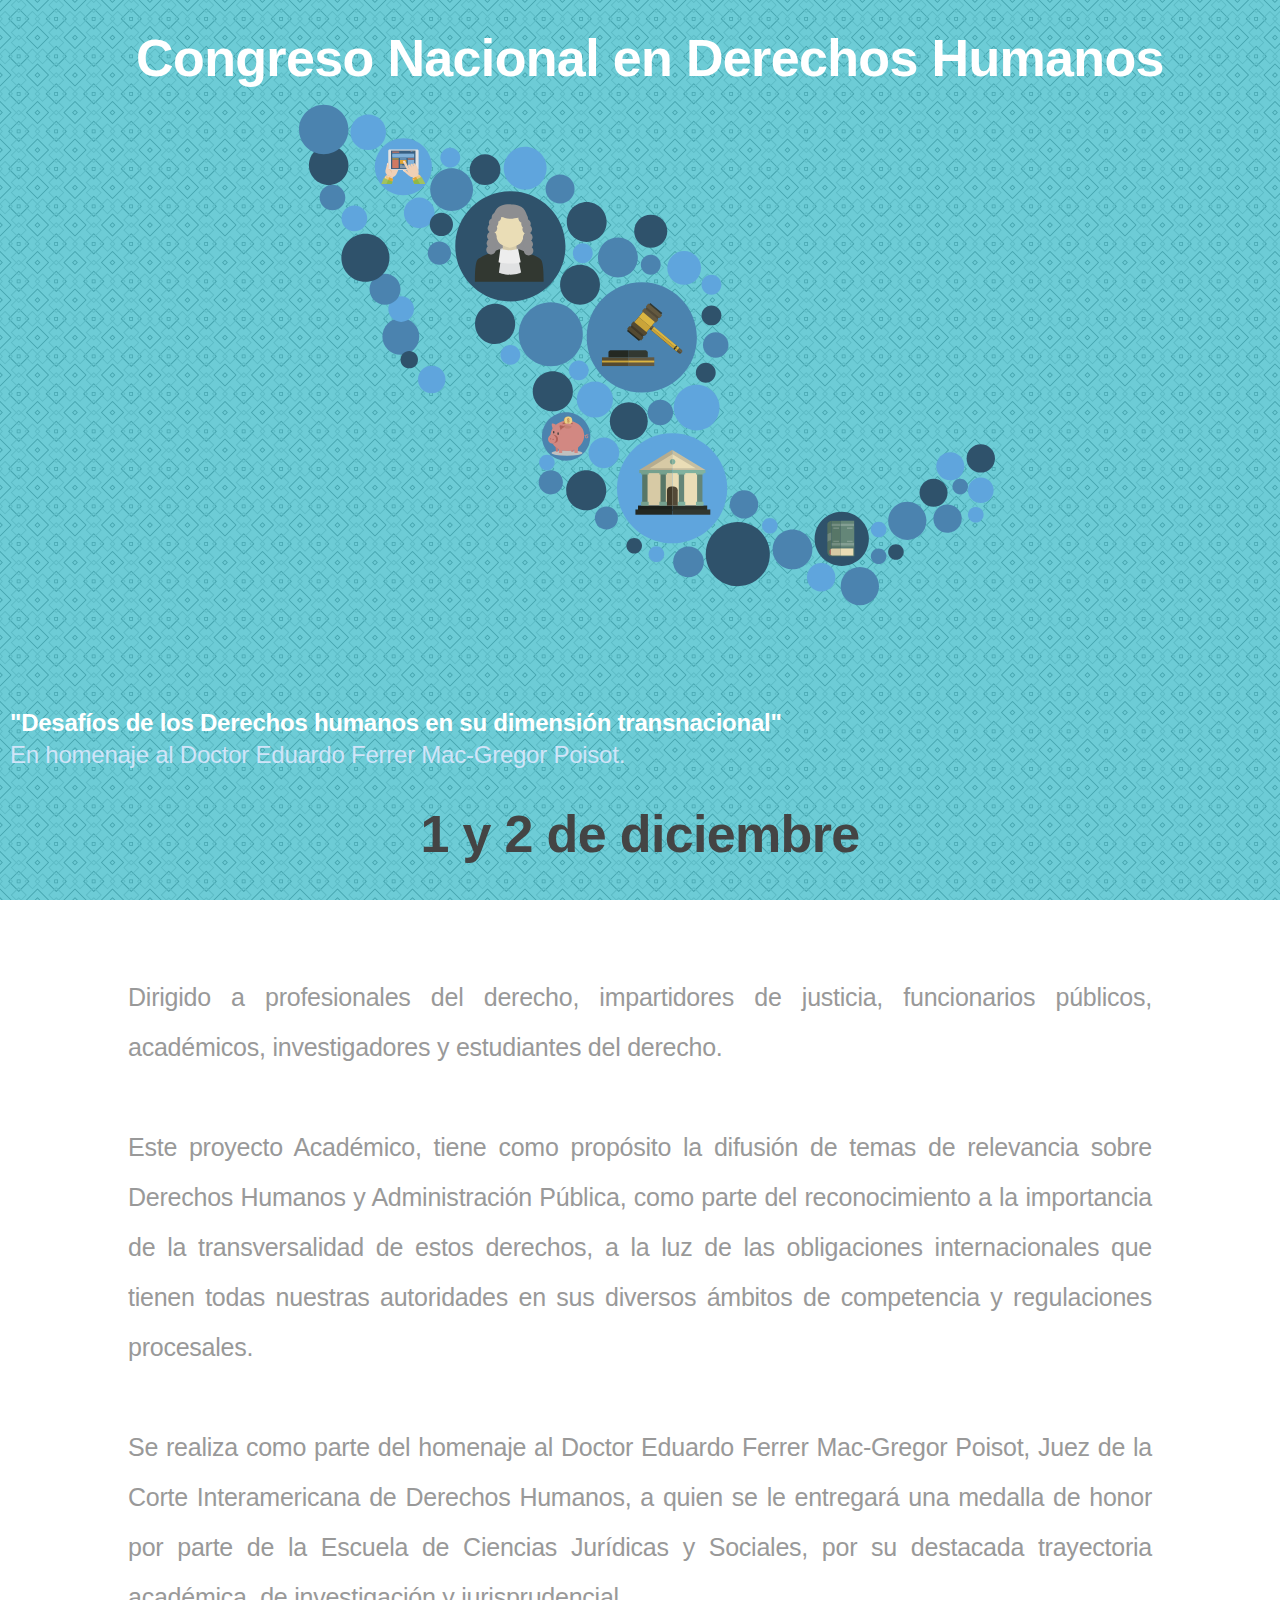
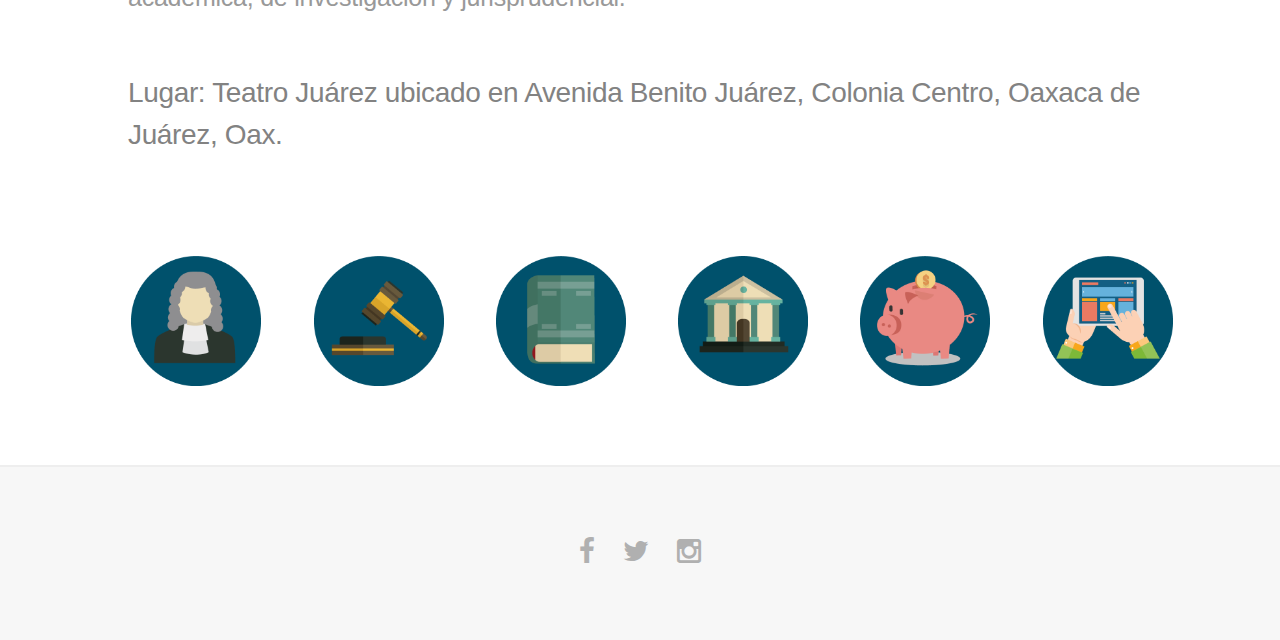
==== commit e1d58f56: "v1.2.1" ====
--- a/index.html
+++ b/index.html
@@ -17,645 +17,631 @@
 	<body id="top">
 
 		<!-- Header -->
-			<header id="header" style="height:100vh;">
+			<header id="header" style="min-height:100vh;">
 				<div id="titulo">
 					<h1><a href="#">Congreso Nacional en Derechos Humanos</a></h1>
-					<p><b>"Desafíos de los Derechos humanos en su dimensión transnacional"</b><br />
-					<small>En homenaje al Doctor Eduardo Ferrer Mac-Gregor Poisot.</small></p>
 				</div>
-				<div class="mapa" style="min-width:70%;">
-					<svg style="max-width:100%" id="Capa_1" x="0px" y="0px" width="758.585px" height="630px" viewBox="0 0 758.585 630" enable-background="new 0 0 758.585 630" xml:space="preserve">
-						<path fill="#2F526B" d="M508.825,494.133c0,17.69-14.34,32.03-32.03,32.03c-17.689,0-32.03-14.34-32.03-32.03
-							c0-17.689,14.341-32.029,32.03-32.029C494.485,462.104,508.825,476.443,508.825,494.133"/>
-						<path fill="#5FA5DD" d="M184.495,319.413c0,7.604-6.165,13.769-13.769,13.769c-7.605,0-13.77-6.164-13.77-13.769
-							c0-7.605,6.165-13.769,13.77-13.769C178.33,305.644,184.495,311.808,184.495,319.413"/>
-						<path fill="#4B83AF" d="M158.267,276.413c0,10.186-8.258,18.444-18.444,18.444s-18.444-8.258-18.444-18.444
-							c0-10.186,8.258-18.444,18.444-18.444S158.267,266.227,158.267,276.413"/>
-						<path fill="#2F526B" d="M156.981,299.629c0,4.818-3.906,8.724-8.724,8.724c-4.819,0-8.725-3.906-8.725-8.724
-							s3.906-8.724,8.725-8.724C153.075,290.905,156.981,294.811,156.981,299.629"/>
-						<path fill="#5FA5DD" d="M152.998,249.076c0,7.094-5.751,12.845-12.845,12.845c-7.094,0-12.845-5.751-12.845-12.845
-							c0-7.094,5.751-12.845,12.845-12.845C147.247,236.231,152.998,241.982,152.998,249.076"/>
-						<path fill="#4B83AF" d="M139.533,229.175c0,8.56-6.939,15.499-15.499,15.499c-8.56,0-15.499-6.939-15.499-15.499
-							s6.939-15.499,15.499-15.499C132.593,213.676,139.533,220.615,139.533,229.175"/>
-						<path fill="#5FA5DD" d="M106.209,158.452c0,7.094-5.751,12.845-12.845,12.845c-7.094,0-12.845-5.751-12.845-12.845
-							c0-7.094,5.751-12.845,12.845-12.845C100.458,145.607,106.209,151.358,106.209,158.452"/>
-						<path fill="#5FA5DD" d="M732.632,430.227c0,7.094-5.751,12.845-12.845,12.845c-7.094,0-12.845-5.751-12.845-12.845
-							c0-7.095,5.751-12.845,12.845-12.845C726.881,417.382,732.632,423.132,732.632,430.227"/>
-						<path fill="#4B83AF" d="M84.317,137.479c0,7.094-5.751,12.845-12.845,12.845c-7.094,0-12.845-5.751-12.845-12.845
-							c0-7.094,5.751-12.845,12.845-12.845C78.566,124.633,84.317,130.384,84.317,137.479"/>
-						<path fill="#2F526B" d="M87.437,105.319c0,10.914-8.847,19.761-19.761,19.761s-19.762-8.847-19.762-19.761
-							s8.848-19.761,19.762-19.761S87.437,94.405,87.437,105.319"/>
-						<path fill="#5FA5DD" d="M124.983,72.192c0,9.822-7.963,17.785-17.785,17.785c-9.823,0-17.785-7.963-17.785-17.785
-							c0-9.823,7.962-17.785,17.785-17.785C117.02,54.407,124.983,62.369,124.983,72.192"/>
-						<path fill="#4B83AF" d="M212.015,129.574c0,11.823-9.585,21.408-21.408,21.408c-11.824,0-21.408-9.585-21.408-21.408
-							c0-11.823,9.584-21.408,21.408-21.408C202.43,108.166,212.015,117.751,212.015,129.574"/>
-						<path fill="#5FA5DD" d="M173.637,152.848c0,8.488-6.881,15.37-15.37,15.37c-8.488,0-15.369-6.882-15.369-15.37
-							c0-8.488,6.881-15.37,15.369-15.37C166.756,137.478,173.637,144.36,173.637,152.848"/>
-						<path fill="#2F526B" d="M191.996,164.471c0,6.419-5.204,11.623-11.623,11.623c-6.42,0-11.624-5.204-11.624-11.623
-							s5.204-11.623,11.624-11.623C186.792,152.848,191.996,158.052,191.996,164.471"/>
-						<path fill="#2F526B" d="M239.442,109.71c0,8.488-6.881,15.37-15.37,15.37c-8.488,0-15.369-6.882-15.369-15.37
-							c0-8.488,6.881-15.37,15.369-15.37C232.561,94.34,239.442,101.222,239.442,109.71"/>
-						<path fill="#5FA5DD" d="M199.228,97.61c0,5.487-4.448,9.935-9.935,9.935c-5.487,0-9.935-4.448-9.935-9.935
-							c0-5.487,4.448-9.935,9.935-9.935C194.78,87.675,199.228,92.124,199.228,97.61"/>
-						<path fill="#2F526B" d="M254.161,263.897c0,11.08-8.982,20.063-20.063,20.063c-11.08,0-20.063-8.983-20.063-20.063
-							c0-11.08,8.983-20.063,20.063-20.063C245.179,243.834,254.161,252.817,254.161,263.897"/>
-						<path fill="#4B83AF" d="M190.02,193.182c0,6.419-5.204,11.623-11.623,11.623c-6.42,0-11.624-5.204-11.624-11.623
-							c0-6.419,5.204-11.623,11.624-11.623C184.816,181.56,190.02,186.763,190.02,193.182"/>
-						<path fill="#5FA5DD" d="M285.57,108.166c0,11.823-9.585,21.408-21.408,21.408c-11.824,0-21.408-9.585-21.408-21.408
-							c0-11.823,9.584-21.408,21.408-21.408C275.985,86.758,285.57,96.343,285.57,108.166"/>
-						<path fill="#4B83AF" d="M313.578,129.107c0,8.004-6.488,14.492-14.492,14.492c-8.003,0-14.491-6.488-14.491-14.492
-							s6.488-14.492,14.491-14.492C307.09,114.615,313.578,121.103,313.578,129.107"/>
-						<path fill="#2F526B" d="M686.586,432.677c0,7.749-6.282,14.03-14.031,14.03c-7.75,0-14.032-6.281-14.032-14.03
-							s6.282-14.031,14.032-14.031C680.304,418.646,686.586,424.928,686.586,432.677"/>
-						<path fill="#5FA5DD" d="M703.331,406.214c0,7.749-6.282,14.031-14.031,14.031c-7.75,0-14.032-6.282-14.032-14.031
-							s6.282-14.03,14.032-14.03C697.049,392.184,703.331,398.465,703.331,406.214"/>
-						<path fill="#2F526B" d="M345.661,162.001c0,11.005-8.921,19.926-19.926,19.926c-11.005,0-19.926-8.921-19.926-19.926
-							s8.921-19.926,19.926-19.926C336.74,142.075,345.661,150.996,345.661,162.001"/>
-						<path fill="#4B83AF" d="M321.799,274.189c0,17.69-14.34,32.03-32.03,32.03c-17.689,0-32.03-14.34-32.03-32.03
-							s14.341-32.03,32.03-32.03C307.459,242.16,321.799,256.5,321.799,274.189"/>
-						<path fill="#2F526B" d="M338.938,224.731c0,11.005-8.921,19.926-19.926,19.926s-19.926-8.921-19.926-19.926
-							c0-11.005,8.921-19.926,19.926-19.926S338.938,213.727,338.938,224.731"/>
-						<path fill="#4B83AF" d="M376.814,197.533c0,11.005-8.921,19.926-19.926,19.926s-19.926-8.921-19.926-19.926
-							s8.921-19.926,19.926-19.926S376.814,186.528,376.814,197.533"/>
-						<path fill="#5FA5DD" d="M331.735,193.182c0,5.487-4.448,9.935-9.935,9.935c-5.487,0-9.935-4.448-9.935-9.935
-							c0-5.487,4.448-9.935,9.935-9.935C327.287,183.247,331.735,187.695,331.735,193.182"/>
-						<path fill="#4B83AF" d="M399.683,204.806c0,5.487-4.448,9.935-9.935,9.935c-5.487,0-9.935-4.448-9.935-9.935
-							c0-5.487,4.448-9.935,9.935-9.935C395.235,194.871,399.683,199.318,399.683,204.806"/>
-						<path fill="#2F526B" d="M406.297,171.297c0,9.14-7.41,16.55-16.55,16.55c-9.14,0-16.55-7.41-16.55-16.55s7.41-16.55,16.55-16.55
-							C398.887,154.747,406.297,162.157,406.297,171.297"/>
-						<path fill="#5FA5DD" d="M440.001,207.88c0,9.307-7.545,16.852-16.852,16.852c-9.307,0-16.851-7.545-16.851-16.852
-							c0-9.307,7.544-16.852,16.851-16.852C432.456,191.028,440.001,198.573,440.001,207.88"/>
-						<path fill="#5FA5DD" d="M458.515,347.523c0,12.642-10.248,22.89-22.89,22.89c-12.642,0-22.89-10.248-22.89-22.89
-							c0-12.643,10.248-22.891,22.89-22.891C448.267,324.633,458.515,334.881,458.515,347.523"/>
-						<path fill="#4B83AF" d="M497.218,444.417c0,7.837-6.354,14.191-14.191,14.191s-14.191-6.354-14.191-14.191s6.354-14.19,14.191-14.19
-							S497.218,436.58,497.218,444.417"/>
-						<path fill="#4B83AF" d="M700.714,457.278c0.734,7.802-4.997,14.724-12.799,15.458c-7.803,0.734-14.724-4.997-15.458-12.8
-							c-0.734-7.802,4.997-14.723,12.799-15.457S699.98,449.476,700.714,457.278"/>
-						<path fill="#2F526B" d="M454.701,312.722c0,5.487-4.448,9.935-9.935,9.935c-5.487,0-9.935-4.447-9.935-9.935
-							c0-5.487,4.448-9.935,9.935-9.935C450.253,302.787,454.701,307.235,454.701,312.722"/>
-						<path fill="#5FA5DD" d="M259.313,294.856c0,5.487-4.448,9.935-9.935,9.935s-9.935-4.448-9.935-9.935
-							c0-5.487,4.448-9.935,9.935-9.935S259.313,289.37,259.313,294.856"/>
-						<path fill="#5FA5DD" d="M460.386,224.731c0,5.487-4.448,9.935-9.935,9.935s-9.935-4.448-9.935-9.935
-							c0-5.487,4.448-9.935,9.935-9.935S460.386,219.245,460.386,224.731"/>
-						<path fill="#5FA5DD" d="M327.655,310.329c0,5.487-4.448,9.936-9.935,9.936c-5.487,0-9.935-4.448-9.935-9.936
-							c0-5.487,4.448-9.935,9.935-9.935C323.207,300.395,327.655,304.842,327.655,310.329"/>
-						<path fill="#5FA5DD" d="M351.989,339.503c0,10.004-8.11,18.114-18.114,18.114c-10.004,0-18.114-8.11-18.114-18.114
-							s8.11-18.114,18.114-18.114C343.879,321.389,351.989,329.499,351.989,339.503"/>
-						<path fill="#2F526B" d="M345.304,430.227c0,11.08-8.982,20.063-20.063,20.063c-11.08,0-20.063-8.982-20.063-20.063
-							s8.983-20.063,20.063-20.063C336.321,410.163,345.304,419.146,345.304,430.227"/>
-						<path fill="#4B83AF" d="M301.888,422.281c0,6.693-5.425,12.118-12.118,12.118c-6.692,0-12.118-5.425-12.118-12.118
-							s5.426-12.118,12.118-12.118C296.462,410.163,301.888,415.588,301.888,422.281"/>
-						<path fill="#5FA5DD" d="M358.26,392.817c0,8.488-6.881,15.37-15.37,15.37c-8.488,0-15.369-6.882-15.369-15.37
-							c0-8.487,6.881-15.37,15.369-15.37C351.379,377.447,358.26,384.33,358.26,392.817"/>
-						<path fill="#2F526B" d="M386.772,361.241c0,10.483-8.499,18.982-18.983,18.982s-18.984-8.499-18.984-18.982
-							c0-10.484,8.5-18.983,18.984-18.983S386.772,350.757,386.772,361.241"/>
-						<path fill="#2F526B" d="M311.864,331.206c0,11.08-8.982,20.063-20.063,20.063c-11.08,0-20.063-8.982-20.063-20.063
-							s8.983-20.063,20.063-20.063C302.882,311.143,311.864,320.126,311.864,331.206"/>
-						<path fill="#5FA5DD" d="M293.671,402.592c0,4.308-3.491,7.798-7.798,7.798c-4.307,0-7.799-3.49-7.799-7.798
-							c0-4.307,3.492-7.798,7.799-7.798C290.18,394.794,293.671,398.285,293.671,402.592"/>
-						<path fill="#4B83AF" d="M412.102,352.464c0,7.035-5.703,12.738-12.739,12.738c-7.035,0-12.738-5.703-12.738-12.738
-							s5.703-12.739,12.738-12.739C406.399,339.725,412.102,345.429,412.102,352.464"/>
-						<path fill="#4B83AF" d="M467.439,284.921c0,7.035-5.703,12.739-12.739,12.739c-7.035,0-12.738-5.704-12.738-12.739
-							c0-7.035,5.703-12.739,12.738-12.739C461.736,272.183,467.439,277.887,467.439,284.921"/>
-						<path fill="#2F526B" d="M460.386,255.414c0,5.487-4.448,9.935-9.935,9.935c-5.487,0-9.935-4.448-9.935-9.935
-							c0-5.487,4.448-9.935,9.935-9.935C455.938,245.479,460.386,249.927,460.386,255.414"/>
-						<path fill="#4B83AF" d="M356.895,458.017c0,6.356-5.153,11.51-11.51,11.51c-6.356,0-11.509-5.153-11.509-11.51
-							c0-6.357,5.153-11.511,11.509-11.511C351.741,446.506,356.895,451.659,356.895,458.017"/>
-						<path fill="#4B83AF" d="M442.846,501.898c0,8.463-6.86,15.323-15.323,15.323c-8.462,0-15.323-6.86-15.323-15.323
-							s6.861-15.322,15.323-15.322C435.986,486.576,442.846,493.436,442.846,501.898"/>
-						<path fill="#5FA5DD" d="M403.209,494.133c0,4.308-3.491,7.799-7.798,7.799c-4.307,0-7.799-3.491-7.799-7.799
-							c0-4.307,3.492-7.798,7.799-7.798C399.718,486.335,403.209,489.826,403.209,494.133"/>
-						<path fill="#2F526B" d="M380.996,485.688c0,4.307-3.491,7.798-7.798,7.798s-7.799-3.491-7.799-7.798
-							c0-4.308,3.492-7.799,7.799-7.799S380.996,481.381,380.996,485.688"/>
-						<path fill="#2F526B" d="M642.738,491.984c0,4.307-3.491,7.798-7.798,7.798s-7.799-3.491-7.799-7.798
-							c0-4.308,3.492-7.799,7.799-7.799S642.738,487.677,642.738,491.984"/>
-						<path fill="#4B83AF" d="M551.36,489.398c0,10.975-8.897,19.872-19.872,19.872c-10.976,0-19.873-8.897-19.873-19.872
-							c0-10.976,8.897-19.872,19.873-19.872C542.463,469.526,551.36,478.423,551.36,489.398"/>
-						<path fill="#5FA5DD" d="M516.624,465.814c0,4.308-3.491,7.798-7.798,7.798s-7.799-3.49-7.799-7.798c0-4.307,3.492-7.798,7.799-7.798
-							S516.624,461.508,516.624,465.814"/>
-						<path fill="#2F526B" d="M733.978,398.413c0,7.837-6.354,14.19-14.191,14.19c-7.838,0-14.191-6.354-14.191-14.19
-							s6.353-14.191,14.191-14.191C727.624,384.222,733.978,390.576,733.978,398.413"/>
-						<path fill="#4B83AF" d="M707.001,426.601c0,4.308-3.491,7.798-7.798,7.798s-7.799-3.49-7.799-7.798c0-4.307,3.492-7.798,7.799-7.798
-							S707.001,422.294,707.001,426.601"/>
-						<path fill="#4B83AF" d="M625.442,496.264c0,4.308-3.491,7.798-7.798,7.798s-7.799-3.49-7.799-7.798c0-4.307,3.492-7.798,7.799-7.798
-							S625.442,491.957,625.442,496.264"/>
-						<path fill="#4B83AF" d="M665.404,460.863c0,10.535-8.565,19.075-19.131,19.075s-19.132-8.54-19.132-19.075
-							s8.566-19.075,19.132-19.075S665.404,450.328,665.404,460.863"/>
-						<path fill="#4B83AF" d="M617.989,526.163c0,10.535-8.565,19.075-19.131,19.075s-19.132-8.54-19.132-19.075
-							s8.566-19.075,19.132-19.075S617.989,515.628,617.989,526.163"/>
-						<path fill="#5FA5DD" d="M625.442,469.526c0,4.307-3.491,7.798-7.798,7.798s-7.799-3.491-7.799-7.798
-							c0-4.308,3.492-7.799,7.799-7.799S625.442,465.219,625.442,469.526"/>
-						<path fill="#5FA5DD" d="M722.598,454.705c0,4.307-3.491,7.798-7.798,7.798s-7.799-3.491-7.799-7.798
-							c0-4.308,3.492-7.799,7.799-7.799S722.598,450.397,722.598,454.705"/>
-						<path fill="#5FA5DD" d="M574.38,517.222c0,7.837-6.354,14.191-14.191,14.191c-7.838,0-14.191-6.354-14.191-14.191
-							s6.353-14.191,14.191-14.191C568.026,503.03,574.38,509.385,574.38,517.222"/>
-						<g id="proceso" class="secciones">
-							<path class="p1" fill="#5FA5DD" d="M466.213,428.253c0,30.431-24.668,55.099-55.098,55.099c-30.429,0-55.098-24.668-55.098-55.099
-								c0-30.43,24.669-55.098,55.098-55.098C441.545,373.155,466.213,397.823,466.213,428.253"/>
-							<rect x="382.048" y="412.414" fill="#D7CAA5" width="29.379" height="33.311"/>
-							<rect x="411.426" y="412.414" fill="#EADDB6" width="28.071" height="33.311"/>
-							<rect x="377.031" y="445.562" fill="#1C211C" width="34.395" height="5.238"/>
-							<rect x="411.427" y="445.562" fill="#292F28" width="34.784" height="5.238"/>
-							<rect x="374.426" y="449.465" fill="#242922" width="37" height="5.239"/>
-							<rect x="411.426" y="449.465" fill="#323831" width="37.895" height="5.239"/>
-							<rect x="381.206" y="411.555" fill="#577667" width="5.346" height="34.006"/>
-							<rect x="399.505" y="411.555" fill="#577667" width="5.345" height="34.006"/>
-							<rect x="417.802" y="411.555" fill="#648678" width="5.346" height="34.006"/>
-							<rect x="436.099" y="411.555" fill="#648678" width="5.347" height="34.006"/>
-							<rect x="434.998" y="441.759" fill="#81B29F" width="7.551" height="3.803"/>
-							<rect x="416.7" y="441.759" fill="#81B29F" width="7.551" height="3.803"/>
-							<rect x="398.402" y="441.759" fill="#75A08E" width="7.552" height="3.803"/>
-							<rect x="380.104" y="441.759" fill="#75A08E" width="7.552" height="3.803"/>
-							<rect x="434.998" y="411.723" fill="#81B29F" width="7.551" height="2.799"/>
-							<rect x="416.7" y="411.723" fill="#81B29F" width="7.551" height="2.799"/>
-							<rect x="398.402" y="411.723" fill="#75A08E" width="7.552" height="2.799"/>
-							<rect x="380.104" y="411.723" fill="#75A08E" width="7.552" height="2.799"/>
-							<polygon fill="#B6AC8E" points="411.365,389.858 378.254,410.015 411.427,410.015 411.427,389.896 	"/>
-							<polygon fill="#C8BFA0" points="411.427,389.896 411.427,410.014 444.476,410.014 	"/>
-							<rect x="378.254" y="410.014" fill="#75A08E" width="33.173" height="3.108"/>
-							<rect x="411.426" y="410.014" fill="#81B29F" width="33.049" height="3.108"/>
-							<polygon fill="#D7CAA5" points="411.365,394.306 388.624,408.149 411.427,408.149 411.427,394.343 	"/>
-							<polygon fill="#EADDB6" points="411.427,394.343 411.427,408.149 434.679,408.149 	"/>
-							<path fill="#423928" d="M410.365,426.441c-2.43,0-4.401,1.667-4.401,3.721v15.388h5.463v-19.108H410.365z"/>
-							<path fill="#524937" d="M416.724,430.162c0-2.054-1.971-3.721-4.401-3.721h-0.896v19.108h5.297V430.162z"/>
-							<path fill="#75A08E" d="M408.841,401.672c0,1.469,1.142,2.668,2.585,2.768v-5.533C409.983,399.004,408.841,400.203,408.841,401.672
-								"/>
-							<path fill="#81B29F" d="M411.617,398.896c-0.064,0-0.127,0.005-0.191,0.01v5.532c0.064,0.004,0.127,0.01,0.191,0.01
-								c1.533,0,2.776-1.243,2.776-2.776S413.15,398.896,411.617,398.896"/>
-						</g>
-						<path fill="#4B83AF" d="M87.437,69.495c0,13.642-11.059,24.702-24.702,24.702c-13.642,0-24.701-11.06-24.701-24.702
-							s11.059-24.702,24.701-24.702C76.377,44.793,87.437,55.853,87.437,69.495"/>
-						<g id="temas" class="secciones">
-							<path class="p1" fill="#4B83AF" d="M435.896,277.377c0,30.43-24.668,55.098-55.098,55.098c-30.429,0-55.098-24.667-55.098-55.098
-								c0-30.43,24.669-55.098,55.098-55.098C411.229,222.279,435.896,246.947,435.896,277.377"/>
-							<rect x="367.188" y="297.331" fill="#645940" width="26.091" height="8.716"/>
-							<rect x="340.985" y="297.331" fill="#534931" width="26.204" height="8.716"/>
-							<rect x="340.985" y="300.579" fill="#CAA439" width="26.204" height="1.88"/>
-							<rect x="367.188" y="300.579" fill="#DCB642" width="26.091" height="1.88"/>
-							<path fill="#323831" d="M383.681,290.325h-16.492v7.007h19.597v-4.785C386.786,292.546,386.415,290.325,383.681,290.325"/>
-							<path fill="#242922" d="M347.479,292.804v4.528h19.71v-7.007h-16.833C347.107,290.325,347.479,292.804,347.479,292.804"/>
-							<polygon fill="#242922" points="375.957,259.245 365.982,271.043 378.022,281.07 387.826,269.117 389.7,266.892 377.812,256.992 	
-								"/>
-							<polygon fill="#323831" points="389.287,243.06 377.813,256.992 389.7,266.892 401.326,253.086 	"/>
-							<path fill="#534931" d="M400.061,276.198c-0.639,0.767-0.535,1.908,0.232,2.547l17.492,14.568c0.767,0.638,1.908,0.534,2.547-0.233
-								l0.338-0.406l-20.271-16.882L400.061,276.198z"/>
-							<path fill="#645940" d="M400.64,275.502l-0.241,0.29l20.271,16.881l0.241-0.289c0.639-0.767,0.535-1.908-0.232-2.548
-								l-17.491-14.567C402.42,274.63,401.279,274.734,400.64,275.502"/>
-							<path fill="#534931" d="M387.319,265.586c-0.639,0.767-0.535,1.908,0.232,2.547l17.491,14.567c0.768,0.64,1.909,0.535,2.548-0.233
-								l0.338-0.405l-20.271-16.882L387.319,265.586z"/>
-							<path fill="#645940" d="M387.898,264.891l-0.241,0.289l20.271,16.882l0.241-0.289c0.64-0.768,0.535-1.908-0.232-2.548
-								l-17.491-14.566C389.678,264.019,388.537,264.123,387.898,264.891"/>
-							
-								<rect x="403.857" y="261.729" transform="matrix(0.6401 -0.7683 0.7683 0.6401 -67.9622 411.2452)" fill="#DCB642" width="2.186" height="32.863"/>
-							
-								<rect x="387.072" y="278.729" transform="matrix(-0.7684 -0.64 0.64 -0.7684 534.4404 753.1975)" fill="#CAA439" width="32.862" height="2.336"/>
-							
-								<rect x="412.966" y="287.226" transform="matrix(-0.7686 -0.6397 0.6397 -0.7686 547.1418 774.7693)" fill="#242922" width="1.451" height="2.411"/>
-							
-								<rect x="414.083" y="285.968" transform="matrix(0.6402 -0.7682 0.7682 0.6402 -70.8793 422.0464)" fill="#323831" width="2.11" height="1.452"/>
-							<polygon fill="#524937" points="377.736,256.929 389.775,266.956 392.018,264.264 392.017,264.264 397.789,257.333 385.75,247.307 
+				<div>
+					<div class="mapa">
+						<svg style="max-width:100%;margin-top:-50px" id="Capa_1" x="0px" y="0px" width="758.585px" height="630px" viewBox="0 0 758.585 630" enable-background="new 0 0 758.585 630" xml:space="preserve">
+							<path fill="#2F526B" d="M508.825,494.133c0,17.69-14.34,32.03-32.03,32.03c-17.689,0-32.03-14.34-32.03-32.03
+								c0-17.689,14.341-32.029,32.03-32.029C494.485,462.104,508.825,476.443,508.825,494.133"/>
+							<path fill="#5FA5DD" d="M184.495,319.413c0,7.604-6.165,13.769-13.769,13.769c-7.605,0-13.77-6.164-13.77-13.769
+								c0-7.605,6.165-13.769,13.77-13.769C178.33,305.644,184.495,311.808,184.495,319.413"/>
+							<path fill="#4B83AF" d="M158.267,276.413c0,10.186-8.258,18.444-18.444,18.444s-18.444-8.258-18.444-18.444
+								c0-10.186,8.258-18.444,18.444-18.444S158.267,266.227,158.267,276.413"/>
+							<path fill="#2F526B" d="M156.981,299.629c0,4.818-3.906,8.724-8.724,8.724c-4.819,0-8.725-3.906-8.725-8.724
+								s3.906-8.724,8.725-8.724C153.075,290.905,156.981,294.811,156.981,299.629"/>
+							<path fill="#5FA5DD" d="M152.998,249.076c0,7.094-5.751,12.845-12.845,12.845c-7.094,0-12.845-5.751-12.845-12.845
+								c0-7.094,5.751-12.845,12.845-12.845C147.247,236.231,152.998,241.982,152.998,249.076"/>
+							<path fill="#4B83AF" d="M139.533,229.175c0,8.56-6.939,15.499-15.499,15.499c-8.56,0-15.499-6.939-15.499-15.499
+								s6.939-15.499,15.499-15.499C132.593,213.676,139.533,220.615,139.533,229.175"/>
+							<path fill="#5FA5DD" d="M106.209,158.452c0,7.094-5.751,12.845-12.845,12.845c-7.094,0-12.845-5.751-12.845-12.845
+								c0-7.094,5.751-12.845,12.845-12.845C100.458,145.607,106.209,151.358,106.209,158.452"/>
+							<path fill="#5FA5DD" d="M732.632,430.227c0,7.094-5.751,12.845-12.845,12.845c-7.094,0-12.845-5.751-12.845-12.845
+								c0-7.095,5.751-12.845,12.845-12.845C726.881,417.382,732.632,423.132,732.632,430.227"/>
+							<path fill="#4B83AF" d="M84.317,137.479c0,7.094-5.751,12.845-12.845,12.845c-7.094,0-12.845-5.751-12.845-12.845
+								c0-7.094,5.751-12.845,12.845-12.845C78.566,124.633,84.317,130.384,84.317,137.479"/>
+							<path fill="#2F526B" d="M87.437,105.319c0,10.914-8.847,19.761-19.761,19.761s-19.762-8.847-19.762-19.761
+								s8.848-19.761,19.762-19.761S87.437,94.405,87.437,105.319"/>
+							<path fill="#5FA5DD" d="M124.983,72.192c0,9.822-7.963,17.785-17.785,17.785c-9.823,0-17.785-7.963-17.785-17.785
+								c0-9.823,7.962-17.785,17.785-17.785C117.02,54.407,124.983,62.369,124.983,72.192"/>
+							<path fill="#4B83AF" d="M212.015,129.574c0,11.823-9.585,21.408-21.408,21.408c-11.824,0-21.408-9.585-21.408-21.408
+								c0-11.823,9.584-21.408,21.408-21.408C202.43,108.166,212.015,117.751,212.015,129.574"/>
+							<path fill="#5FA5DD" d="M173.637,152.848c0,8.488-6.881,15.37-15.37,15.37c-8.488,0-15.369-6.882-15.369-15.37
+								c0-8.488,6.881-15.37,15.369-15.37C166.756,137.478,173.637,144.36,173.637,152.848"/>
+							<path fill="#2F526B" d="M191.996,164.471c0,6.419-5.204,11.623-11.623,11.623c-6.42,0-11.624-5.204-11.624-11.623
+								s5.204-11.623,11.624-11.623C186.792,152.848,191.996,158.052,191.996,164.471"/>
+							<path fill="#2F526B" d="M239.442,109.71c0,8.488-6.881,15.37-15.37,15.37c-8.488,0-15.369-6.882-15.369-15.37
+								c0-8.488,6.881-15.37,15.369-15.37C232.561,94.34,239.442,101.222,239.442,109.71"/>
+							<path fill="#5FA5DD" d="M199.228,97.61c0,5.487-4.448,9.935-9.935,9.935c-5.487,0-9.935-4.448-9.935-9.935
+								c0-5.487,4.448-9.935,9.935-9.935C194.78,87.675,199.228,92.124,199.228,97.61"/>
+							<path fill="#2F526B" d="M254.161,263.897c0,11.08-8.982,20.063-20.063,20.063c-11.08,0-20.063-8.983-20.063-20.063
+								c0-11.08,8.983-20.063,20.063-20.063C245.179,243.834,254.161,252.817,254.161,263.897"/>
+							<path fill="#4B83AF" d="M190.02,193.182c0,6.419-5.204,11.623-11.623,11.623c-6.42,0-11.624-5.204-11.624-11.623
+								c0-6.419,5.204-11.623,11.624-11.623C184.816,181.56,190.02,186.763,190.02,193.182"/>
+							<path fill="#5FA5DD" d="M285.57,108.166c0,11.823-9.585,21.408-21.408,21.408c-11.824,0-21.408-9.585-21.408-21.408
+								c0-11.823,9.584-21.408,21.408-21.408C275.985,86.758,285.57,96.343,285.57,108.166"/>
+							<path fill="#4B83AF" d="M313.578,129.107c0,8.004-6.488,14.492-14.492,14.492c-8.003,0-14.491-6.488-14.491-14.492
+								s6.488-14.492,14.491-14.492C307.09,114.615,313.578,121.103,313.578,129.107"/>
+							<path fill="#2F526B" d="M686.586,432.677c0,7.749-6.282,14.03-14.031,14.03c-7.75,0-14.032-6.281-14.032-14.03
+								s6.282-14.031,14.032-14.031C680.304,418.646,686.586,424.928,686.586,432.677"/>
+							<path fill="#5FA5DD" d="M703.331,406.214c0,7.749-6.282,14.031-14.031,14.031c-7.75,0-14.032-6.282-14.032-14.031
+								s6.282-14.03,14.032-14.03C697.049,392.184,703.331,398.465,703.331,406.214"/>
+							<path fill="#2F526B" d="M345.661,162.001c0,11.005-8.921,19.926-19.926,19.926c-11.005,0-19.926-8.921-19.926-19.926
+								s8.921-19.926,19.926-19.926C336.74,142.075,345.661,150.996,345.661,162.001"/>
+							<path fill="#4B83AF" d="M321.799,274.189c0,17.69-14.34,32.03-32.03,32.03c-17.689,0-32.03-14.34-32.03-32.03
+								s14.341-32.03,32.03-32.03C307.459,242.16,321.799,256.5,321.799,274.189"/>
+							<path fill="#2F526B" d="M338.938,224.731c0,11.005-8.921,19.926-19.926,19.926s-19.926-8.921-19.926-19.926
+								c0-11.005,8.921-19.926,19.926-19.926S338.938,213.727,338.938,224.731"/>
+							<path fill="#4B83AF" d="M376.814,197.533c0,11.005-8.921,19.926-19.926,19.926s-19.926-8.921-19.926-19.926
+								s8.921-19.926,19.926-19.926S376.814,186.528,376.814,197.533"/>
+							<path fill="#5FA5DD" d="M331.735,193.182c0,5.487-4.448,9.935-9.935,9.935c-5.487,0-9.935-4.448-9.935-9.935
+								c0-5.487,4.448-9.935,9.935-9.935C327.287,183.247,331.735,187.695,331.735,193.182"/>
+							<path fill="#4B83AF" d="M399.683,204.806c0,5.487-4.448,9.935-9.935,9.935c-5.487,0-9.935-4.448-9.935-9.935
+								c0-5.487,4.448-9.935,9.935-9.935C395.235,194.871,399.683,199.318,399.683,204.806"/>
+							<path fill="#2F526B" d="M406.297,171.297c0,9.14-7.41,16.55-16.55,16.55c-9.14,0-16.55-7.41-16.55-16.55s7.41-16.55,16.55-16.55
+								C398.887,154.747,406.297,162.157,406.297,171.297"/>
+							<path fill="#5FA5DD" d="M440.001,207.88c0,9.307-7.545,16.852-16.852,16.852c-9.307,0-16.851-7.545-16.851-16.852
+								c0-9.307,7.544-16.852,16.851-16.852C432.456,191.028,440.001,198.573,440.001,207.88"/>
+							<path fill="#5FA5DD" d="M458.515,347.523c0,12.642-10.248,22.89-22.89,22.89c-12.642,0-22.89-10.248-22.89-22.89
+								c0-12.643,10.248-22.891,22.89-22.891C448.267,324.633,458.515,334.881,458.515,347.523"/>
+							<path fill="#4B83AF" d="M497.218,444.417c0,7.837-6.354,14.191-14.191,14.191s-14.191-6.354-14.191-14.191s6.354-14.19,14.191-14.19
+								S497.218,436.58,497.218,444.417"/>
+							<path fill="#4B83AF" d="M700.714,457.278c0.734,7.802-4.997,14.724-12.799,15.458c-7.803,0.734-14.724-4.997-15.458-12.8
+								c-0.734-7.802,4.997-14.723,12.799-15.457S699.98,449.476,700.714,457.278"/>
+							<path fill="#2F526B" d="M454.701,312.722c0,5.487-4.448,9.935-9.935,9.935c-5.487,0-9.935-4.447-9.935-9.935
+								c0-5.487,4.448-9.935,9.935-9.935C450.253,302.787,454.701,307.235,454.701,312.722"/>
+							<path fill="#5FA5DD" d="M259.313,294.856c0,5.487-4.448,9.935-9.935,9.935s-9.935-4.448-9.935-9.935
+								c0-5.487,4.448-9.935,9.935-9.935S259.313,289.37,259.313,294.856"/>
+							<path fill="#5FA5DD" d="M460.386,224.731c0,5.487-4.448,9.935-9.935,9.935s-9.935-4.448-9.935-9.935
+								c0-5.487,4.448-9.935,9.935-9.935S460.386,219.245,460.386,224.731"/>
+							<path fill="#5FA5DD" d="M327.655,310.329c0,5.487-4.448,9.936-9.935,9.936c-5.487,0-9.935-4.448-9.935-9.936
+								c0-5.487,4.448-9.935,9.935-9.935C323.207,300.395,327.655,304.842,327.655,310.329"/>
+							<path fill="#5FA5DD" d="M351.989,339.503c0,10.004-8.11,18.114-18.114,18.114c-10.004,0-18.114-8.11-18.114-18.114
+								s8.11-18.114,18.114-18.114C343.879,321.389,351.989,329.499,351.989,339.503"/>
+							<path fill="#2F526B" d="M345.304,430.227c0,11.08-8.982,20.063-20.063,20.063c-11.08,0-20.063-8.982-20.063-20.063
+								s8.983-20.063,20.063-20.063C336.321,410.163,345.304,419.146,345.304,430.227"/>
+							<path fill="#4B83AF" d="M301.888,422.281c0,6.693-5.425,12.118-12.118,12.118c-6.692,0-12.118-5.425-12.118-12.118
+								s5.426-12.118,12.118-12.118C296.462,410.163,301.888,415.588,301.888,422.281"/>
+							<path fill="#5FA5DD" d="M358.26,392.817c0,8.488-6.881,15.37-15.37,15.37c-8.488,0-15.369-6.882-15.369-15.37
+								c0-8.487,6.881-15.37,15.369-15.37C351.379,377.447,358.26,384.33,358.26,392.817"/>
+							<path fill="#2F526B" d="M386.772,361.241c0,10.483-8.499,18.982-18.983,18.982s-18.984-8.499-18.984-18.982
+								c0-10.484,8.5-18.983,18.984-18.983S386.772,350.757,386.772,361.241"/>
+							<path fill="#2F526B" d="M311.864,331.206c0,11.08-8.982,20.063-20.063,20.063c-11.08,0-20.063-8.982-20.063-20.063
+								s8.983-20.063,20.063-20.063C302.882,311.143,311.864,320.126,311.864,331.206"/>
+							<path fill="#5FA5DD" d="M293.671,402.592c0,4.308-3.491,7.798-7.798,7.798c-4.307,0-7.799-3.49-7.799-7.798
+								c0-4.307,3.492-7.798,7.799-7.798C290.18,394.794,293.671,398.285,293.671,402.592"/>
+							<path fill="#4B83AF" d="M412.102,352.464c0,7.035-5.703,12.738-12.739,12.738c-7.035,0-12.738-5.703-12.738-12.738
+								s5.703-12.739,12.738-12.739C406.399,339.725,412.102,345.429,412.102,352.464"/>
+							<path fill="#4B83AF" d="M467.439,284.921c0,7.035-5.703,12.739-12.739,12.739c-7.035,0-12.738-5.704-12.738-12.739
+								c0-7.035,5.703-12.739,12.738-12.739C461.736,272.183,467.439,277.887,467.439,284.921"/>
+							<path fill="#2F526B" d="M460.386,255.414c0,5.487-4.448,9.935-9.935,9.935c-5.487,0-9.935-4.448-9.935-9.935
+								c0-5.487,4.448-9.935,9.935-9.935C455.938,245.479,460.386,249.927,460.386,255.414"/>
+							<path fill="#4B83AF" d="M356.895,458.017c0,6.356-5.153,11.51-11.51,11.51c-6.356,0-11.509-5.153-11.509-11.51
+								c0-6.357,5.153-11.511,11.509-11.511C351.741,446.506,356.895,451.659,356.895,458.017"/>
+							<path fill="#4B83AF" d="M442.846,501.898c0,8.463-6.86,15.323-15.323,15.323c-8.462,0-15.323-6.86-15.323-15.323
+								s6.861-15.322,15.323-15.322C435.986,486.576,442.846,493.436,442.846,501.898"/>
+							<path fill="#5FA5DD" d="M403.209,494.133c0,4.308-3.491,7.799-7.798,7.799c-4.307,0-7.799-3.491-7.799-7.799
+								c0-4.307,3.492-7.798,7.799-7.798C399.718,486.335,403.209,489.826,403.209,494.133"/>
+							<path fill="#2F526B" d="M380.996,485.688c0,4.307-3.491,7.798-7.798,7.798s-7.799-3.491-7.799-7.798
+								c0-4.308,3.492-7.799,7.799-7.799S380.996,481.381,380.996,485.688"/>
+							<path fill="#2F526B" d="M642.738,491.984c0,4.307-3.491,7.798-7.798,7.798s-7.799-3.491-7.799-7.798
+								c0-4.308,3.492-7.799,7.799-7.799S642.738,487.677,642.738,491.984"/>
+							<path fill="#4B83AF" d="M551.36,489.398c0,10.975-8.897,19.872-19.872,19.872c-10.976,0-19.873-8.897-19.873-19.872
+								c0-10.976,8.897-19.872,19.873-19.872C542.463,469.526,551.36,478.423,551.36,489.398"/>
+							<path fill="#5FA5DD" d="M516.624,465.814c0,4.308-3.491,7.798-7.798,7.798s-7.799-3.49-7.799-7.798c0-4.307,3.492-7.798,7.799-7.798
+								S516.624,461.508,516.624,465.814"/>
+							<path fill="#2F526B" d="M733.978,398.413c0,7.837-6.354,14.19-14.191,14.19c-7.838,0-14.191-6.354-14.191-14.19
+								s6.353-14.191,14.191-14.191C727.624,384.222,733.978,390.576,733.978,398.413"/>
+							<path fill="#4B83AF" d="M707.001,426.601c0,4.308-3.491,7.798-7.798,7.798s-7.799-3.49-7.799-7.798c0-4.307,3.492-7.798,7.799-7.798
+								S707.001,422.294,707.001,426.601"/>
+							<path fill="#4B83AF" d="M625.442,496.264c0,4.308-3.491,7.798-7.798,7.798s-7.799-3.49-7.799-7.798c0-4.307,3.492-7.798,7.799-7.798
+								S625.442,491.957,625.442,496.264"/>
+							<path fill="#4B83AF" d="M665.404,460.863c0,10.535-8.565,19.075-19.131,19.075s-19.132-8.54-19.132-19.075
+								s8.566-19.075,19.132-19.075S665.404,450.328,665.404,460.863"/>
+							<path fill="#4B83AF" d="M617.989,526.163c0,10.535-8.565,19.075-19.131,19.075s-19.132-8.54-19.132-19.075
+								s8.566-19.075,19.132-19.075S617.989,515.628,617.989,526.163"/>
+							<path fill="#5FA5DD" d="M625.442,469.526c0,4.307-3.491,7.798-7.798,7.798s-7.799-3.491-7.799-7.798
+								c0-4.308,3.492-7.799,7.799-7.799S625.442,465.219,625.442,469.526"/>
+							<path fill="#5FA5DD" d="M722.598,454.705c0,4.307-3.491,7.798-7.798,7.798s-7.799-3.491-7.799-7.798
+								c0-4.308,3.492-7.799,7.799-7.799S722.598,450.397,722.598,454.705"/>
+							<path fill="#5FA5DD" d="M574.38,517.222c0,7.837-6.354,14.191-14.191,14.191c-7.838,0-14.191-6.354-14.191-14.191
+								s6.353-14.191,14.191-14.191C568.026,503.03,574.38,509.385,574.38,517.222"/>
+							<g id="proceso" class="secciones">
+								<path class="p1" fill="#5FA5DD" d="M466.213,428.253c0,30.431-24.668,55.099-55.098,55.099c-30.429,0-55.098-24.668-55.098-55.099
+									c0-30.43,24.669-55.098,55.098-55.098C441.545,373.155,466.213,397.823,466.213,428.253"/>
+								<rect x="382.048" y="412.414" fill="#D7CAA5" width="29.379" height="33.311"/>
+								<rect x="411.426" y="412.414" fill="#EADDB6" width="28.071" height="33.311"/>
+								<rect x="377.031" y="445.562" fill="#1C211C" width="34.395" height="5.238"/>
+								<rect x="411.427" y="445.562" fill="#292F28" width="34.784" height="5.238"/>
+								<rect x="374.426" y="449.465" fill="#242922" width="37" height="5.239"/>
+								<rect x="411.426" y="449.465" fill="#323831" width="37.895" height="5.239"/>
+								<rect x="381.206" y="411.555" fill="#577667" width="5.346" height="34.006"/>
+								<rect x="399.505" y="411.555" fill="#577667" width="5.345" height="34.006"/>
+								<rect x="417.802" y="411.555" fill="#648678" width="5.346" height="34.006"/>
+								<rect x="436.099" y="411.555" fill="#648678" width="5.347" height="34.006"/>
+								<rect x="434.998" y="441.759" fill="#81B29F" width="7.551" height="3.803"/>
+								<rect x="416.7" y="441.759" fill="#81B29F" width="7.551" height="3.803"/>
+								<rect x="398.402" y="441.759" fill="#75A08E" width="7.552" height="3.803"/>
+								<rect x="380.104" y="441.759" fill="#75A08E" width="7.552" height="3.803"/>
+								<rect x="434.998" y="411.723" fill="#81B29F" width="7.551" height="2.799"/>
+								<rect x="416.7" y="411.723" fill="#81B29F" width="7.551" height="2.799"/>
+								<rect x="398.402" y="411.723" fill="#75A08E" width="7.552" height="2.799"/>
+								<rect x="380.104" y="411.723" fill="#75A08E" width="7.552" height="2.799"/>
+								<polygon fill="#B6AC8E" points="411.365,389.858 378.254,410.015 411.427,410.015 411.427,389.896 	"/>
+								<polygon fill="#C8BFA0" points="411.427,389.896 411.427,410.014 444.476,410.014 	"/>
+								<rect x="378.254" y="410.014" fill="#75A08E" width="33.173" height="3.108"/>
+								<rect x="411.426" y="410.014" fill="#81B29F" width="33.049" height="3.108"/>
+								<polygon fill="#D7CAA5" points="411.365,394.306 388.624,408.149 411.427,408.149 411.427,394.343 	"/>
+								<polygon fill="#EADDB6" points="411.427,394.343 411.427,408.149 434.679,408.149 	"/>
+								<path fill="#423928" d="M410.365,426.441c-2.43,0-4.401,1.667-4.401,3.721v15.388h5.463v-19.108H410.365z"/>
+								<path fill="#524937" d="M416.724,430.162c0-2.054-1.971-3.721-4.401-3.721h-0.896v19.108h5.297V430.162z"/>
+								<path fill="#75A08E" d="M408.841,401.672c0,1.469,1.142,2.668,2.585,2.768v-5.533C409.983,399.004,408.841,400.203,408.841,401.672
 									"/>
-							<polygon fill="#423928" points="375.291,259.866 375.291,259.866 369.519,266.797 381.558,276.823 389.776,266.956 
-								377.736,256.929 	"/>
-							<polygon fill="#CAA439" points="375.087,260.11 375.087,260.11 372.283,263.478 384.322,273.504 389.776,266.955 377.736,256.929 	
-								"/>
-							<polygon fill="#DCB642" points="377.736,256.929 389.775,266.956 392.221,264.019 395.025,260.652 382.986,250.625 	"/>
-							<path fill="#534931" d="M385.973,272.564c0.255,0.212,0.29,0.594,0.078,0.849l-1.831,2.198c-0.212,0.254-0.594,0.289-0.848,0.077
-								l-13.065-10.881c-0.255-0.212-0.29-0.594-0.078-0.849l1.83-2.197c0.212-0.255,0.594-0.289,0.849-0.077L385.973,272.564z"/>
-							<path fill="#534931" d="M382.152,277.152c0.255,0.212,0.29,0.594,0.077,0.849l-1.829,2.197c-0.213,0.255-0.595,0.29-0.849,0.078
-								l-13.065-10.881c-0.255-0.212-0.29-0.594-0.078-0.849l1.83-2.197c0.212-0.255,0.594-0.29,0.849-0.078L382.152,277.152z"/>
-							<path fill="#645940" d="M381.335,251.564c-0.255-0.212-0.29-0.594-0.077-0.849l1.83-2.197c0.211-0.255,0.594-0.29,0.849-0.078
-								l13.064,10.881c0.255,0.212,0.29,0.595,0.078,0.849l-1.83,2.197c-0.212,0.255-0.594,0.29-0.849,0.078L381.335,251.564z"/>
-							<path fill="#645940" d="M385.156,246.977c-0.255-0.212-0.289-0.594-0.077-0.85l1.83-2.196c0.212-0.255,0.594-0.29,0.849-0.078
-								l13.065,10.881c0.255,0.212,0.289,0.594,0.077,0.849l-1.83,2.197c-0.212,0.255-0.594,0.289-0.849,0.077L385.156,246.977z"/>
-						</g>
-						<g id="programa" class="secciones">
-							<path class="p1" fill="#2F526B" d="M607.873,478.772c0,14.991-12.153,27.145-27.144,27.145c-14.991,0-27.144-12.153-27.144-27.145
-								c0-14.99,12.153-27.144,27.144-27.144C595.72,451.629,607.873,463.782,607.873,478.772"/>
-							<path fill="#526F60" d="M566.347,464.407c0,8.469,0,25.865,0,27.036c0,3.154,1.421,4.82,3.965,4.82h0.127v-35.401
-								C570.439,460.862,566.347,461.56,566.347,464.407"/>
-							<rect x="570.439" y="460.863" fill="#577667" width="9.287" height="26.943"/>
-							<polygon fill="#648678" points="593.203,460.862 579.726,460.862 579.726,487.807 593.32,487.807 	"/>
-							<rect x="570.439" y="487.807" fill="#526F60" width="9.287" height="8.457"/>
-							<polygon fill="#5D7E70" points="593.319,487.807 579.727,487.807 579.727,496.264 593.355,496.264 	"/>
-							<path fill="#D7CAA5" d="M571.207,488.45c-0.013,0-0.027-0.002-0.04-0.002c-1.311,0-2.814,1.629-2.814,3.58
-								c0,1.944,1.495,3.474,2.801,3.485v0.006h8.573v-7.069H571.207z"/>
-							<rect x="579.727" y="488.45" fill="#EADDB6" width="12.586" height="7.068"/>
-							<g>
-								<defs>
-									<path id="SVGID_1_" d="M568.354,492.028c0,1.943,1.495,3.474,2.8,3.484v0.006h21.159v-7.067h-21.106
-										c-0.013-0.001-0.027-0.002-0.04-0.002C569.856,488.449,568.354,490.077,568.354,492.028"/>
-								</defs>
-								<clipPath id="SVGID_2_">
-									<use xlink:href="#SVGID_1_"  overflow="visible"/>
-								</clipPath>
-								<rect x="568.15" y="488.582" clip-path="url(#SVGID_2_)" fill="#7D1E24" width="1.348" height="7.579"/>
+								<path fill="#81B29F" d="M411.617,398.896c-0.064,0-0.127,0.005-0.191,0.01v5.532c0.064,0.004,0.127,0.01,0.191,0.01
+									c1.533,0,2.776-1.243,2.776-2.776S413.15,398.896,411.617,398.896"/>
 							</g>
-							<g opacity="0.2">
+							<path fill="#4B83AF" d="M87.437,69.495c0,13.642-11.059,24.702-24.702,24.702c-13.642,0-24.701-11.06-24.701-24.702
+								s11.059-24.702,24.701-24.702C76.377,44.793,87.437,55.853,87.437,69.495"/>
+							<a xlink:href="temas.html">
+							<g id="temas" class="secciones">
+								<path class="p1" fill="#4B83AF" d="M435.896,277.377c0,30.43-24.668,55.098-55.098,55.098c-30.429,0-55.098-24.667-55.098-55.098
+									c0-30.43,24.669-55.098,55.098-55.098C411.229,222.279,435.896,246.947,435.896,277.377"/>
+								<rect x="367.188" y="297.331" fill="#645940" width="26.091" height="8.716"/>
+								<rect x="340.985" y="297.331" fill="#534931" width="26.204" height="8.716"/>
+								<rect x="340.985" y="300.579" fill="#CAA439" width="26.204" height="1.88"/>
+								<rect x="367.188" y="300.579" fill="#DCB642" width="26.091" height="1.88"/>
+								<path fill="#323831" d="M383.681,290.325h-16.492v7.007h19.597v-4.785C386.786,292.546,386.415,290.325,383.681,290.325"/>
+								<path fill="#242922" d="M347.479,292.804v4.528h19.71v-7.007h-16.833C347.107,290.325,347.479,292.804,347.479,292.804"/>
+								<polygon fill="#242922" points="375.957,259.245 365.982,271.043 378.022,281.07 387.826,269.117 389.7,266.892 377.812,256.992
+									"/>
+								<polygon fill="#323831" points="389.287,243.06 377.813,256.992 389.7,266.892 401.326,253.086 	"/>
+								<path fill="#534931" d="M400.061,276.198c-0.639,0.767-0.535,1.908,0.232,2.547l17.492,14.568c0.767,0.638,1.908,0.534,2.547-0.233
+									l0.338-0.406l-20.271-16.882L400.061,276.198z"/>
+								<path fill="#645940" d="M400.64,275.502l-0.241,0.29l20.271,16.881l0.241-0.289c0.639-0.767,0.535-1.908-0.232-2.548
+									l-17.491-14.567C402.42,274.63,401.279,274.734,400.64,275.502"/>
+								<path fill="#534931" d="M387.319,265.586c-0.639,0.767-0.535,1.908,0.232,2.547l17.491,14.567c0.768,0.64,1.909,0.535,2.548-0.233
+									l0.338-0.405l-20.271-16.882L387.319,265.586z"/>
+								<path fill="#645940" d="M387.898,264.891l-0.241,0.289l20.271,16.882l0.241-0.289c0.64-0.768,0.535-1.908-0.232-2.548
+									l-17.491-14.566C389.678,264.019,388.537,264.123,387.898,264.891"/>
+
+									<rect x="403.857" y="261.729" transform="matrix(0.6401 -0.7683 0.7683 0.6401 -67.9622 411.2452)" fill="#DCB642" width="2.186" height="32.863"/>
+
+									<rect x="387.072" y="278.729" transform="matrix(-0.7684 -0.64 0.64 -0.7684 534.4404 753.1975)" fill="#CAA439" width="32.862" height="2.336"/>
+
+									<rect x="412.966" y="287.226" transform="matrix(-0.7686 -0.6397 0.6397 -0.7686 547.1418 774.7693)" fill="#242922" width="1.451" height="2.411"/>
+
+									<rect x="414.083" y="285.968" transform="matrix(0.6402 -0.7682 0.7682 0.6402 -70.8793 422.0464)" fill="#323831" width="2.11" height="1.452"/>
+								<polygon fill="#524937" points="377.736,256.929 389.775,266.956 392.018,264.264 392.017,264.264 397.789,257.333 385.75,247.307
+										"/>
+								<polygon fill="#423928" points="375.291,259.866 375.291,259.866 369.519,266.797 381.558,276.823 389.776,266.956
+									377.736,256.929 	"/>
+								<polygon fill="#CAA439" points="375.087,260.11 375.087,260.11 372.283,263.478 384.322,273.504 389.776,266.955 377.736,256.929
+									"/>
+								<polygon fill="#DCB642" points="377.736,256.929 389.775,266.956 392.221,264.019 395.025,260.652 382.986,250.625 	"/>
+								<path fill="#534931" d="M385.973,272.564c0.255,0.212,0.29,0.594,0.078,0.849l-1.831,2.198c-0.212,0.254-0.594,0.289-0.848,0.077
+									l-13.065-10.881c-0.255-0.212-0.29-0.594-0.078-0.849l1.83-2.197c0.212-0.255,0.594-0.289,0.849-0.077L385.973,272.564z"/>
+								<path fill="#534931" d="M382.152,277.152c0.255,0.212,0.29,0.594,0.077,0.849l-1.829,2.197c-0.213,0.255-0.595,0.29-0.849,0.078
+									l-13.065-10.881c-0.255-0.212-0.29-0.594-0.078-0.849l1.83-2.197c0.212-0.255,0.594-0.29,0.849-0.078L382.152,277.152z"/>
+								<path fill="#645940" d="M381.335,251.564c-0.255-0.212-0.29-0.594-0.077-0.849l1.83-2.197c0.211-0.255,0.594-0.29,0.849-0.078
+									l13.064,10.881c0.255,0.212,0.29,0.595,0.078,0.849l-1.83,2.197c-0.212,0.255-0.594,0.29-0.849,0.078L381.335,251.564z"/>
+								<path fill="#645940" d="M385.156,246.977c-0.255-0.212-0.289-0.594-0.077-0.85l1.83-2.196c0.212-0.255,0.594-0.29,0.849-0.078
+									l13.065,10.881c0.255,0.212,0.289,0.594,0.077,0.849l-1.83,2.197c-0.212,0.255-0.594,0.289-0.849,0.077L385.156,246.977z"/>
+							</g></a>
+							<g id="programa" class="secciones">
+								<path class="p1" fill="#2F526B" d="M607.873,478.772c0,14.991-12.153,27.145-27.144,27.145c-14.991,0-27.144-12.153-27.144-27.145
+									c0-14.99,12.153-27.144,27.144-27.144C595.72,451.629,607.873,463.782,607.873,478.772"/>
+								<path fill="#526F60" d="M566.347,464.407c0,8.469,0,25.865,0,27.036c0,3.154,1.421,4.82,3.965,4.82h0.127v-35.401
+									C570.439,460.862,566.347,461.56,566.347,464.407"/>
+								<rect x="570.439" y="460.863" fill="#577667" width="9.287" height="26.943"/>
+								<polygon fill="#648678" points="593.203,460.862 579.726,460.862 579.726,487.807 593.32,487.807 	"/>
+								<rect x="570.439" y="487.807" fill="#526F60" width="9.287" height="8.457"/>
+								<polygon fill="#5D7E70" points="593.319,487.807 579.727,487.807 579.727,496.264 593.355,496.264 	"/>
+								<path fill="#D7CAA5" d="M571.207,488.45c-0.013,0-0.027-0.002-0.04-0.002c-1.311,0-2.814,1.629-2.814,3.58
+									c0,1.944,1.495,3.474,2.801,3.485v0.006h8.573v-7.069H571.207z"/>
+								<rect x="579.727" y="488.45" fill="#EADDB6" width="12.586" height="7.068"/>
 								<g>
 									<defs>
-										<rect id="SVGID_3_" x="579.727" y="463.467" width="13.5" height="2.747"/>
+										<path id="SVGID_1_" d="M568.354,492.028c0,1.943,1.495,3.474,2.8,3.484v0.006h21.159v-7.067h-21.106
+											c-0.013-0.001-0.027-0.002-0.04-0.002C569.856,488.449,568.354,490.077,568.354,492.028"/>
 									</defs>
-									<clipPath id="SVGID_4_">
-										<use xlink:href="#SVGID_3_"  overflow="visible"/>
+									<clipPath id="SVGID_2_">
+										<use xlink:href="#SVGID_1_"  overflow="visible"/>
 									</clipPath>
-									<rect x="579.726" y="463.467" clip-path="url(#SVGID_4_)" fill="#FFFFFF" width="13.501" height="2.747"/>
+									<rect x="568.15" y="488.582" clip-path="url(#SVGID_2_)" fill="#7D1E24" width="1.348" height="7.579"/>
+								</g>
+								<g opacity="0.2">
+									<g>
+										<defs>
+											<rect id="SVGID_3_" x="579.727" y="463.467" width="13.5" height="2.747"/>
+										</defs>
+										<clipPath id="SVGID_4_">
+											<use xlink:href="#SVGID_3_"  overflow="visible"/>
+										</clipPath>
+										<rect x="579.726" y="463.467" clip-path="url(#SVGID_4_)" fill="#FFFFFF" width="13.501" height="2.747"/>
+									</g>
+								</g>
+								<g opacity="0.2">
+									<g>
+										<defs>
+											<rect id="SVGID_5_" x="570.439" y="463.467" width="9.288" height="2.747"/>
+										</defs>
+										<clipPath id="SVGID_6_">
+											<use xlink:href="#SVGID_5_"  overflow="visible"/>
+										</clipPath>
+										<rect x="570.439" y="463.467" clip-path="url(#SVGID_6_)" fill="#EAEAEA" width="9.287" height="2.747"/>
+									</g>
+								</g>
+								<g opacity="0.2">
+									<g>
+										<defs>
+											<rect id="SVGID_7_" x="570.439" y="482.999" width="9.288" height="2.747"/>
+										</defs>
+										<clipPath id="SVGID_8_">
+											<use xlink:href="#SVGID_7_"  overflow="visible"/>
+										</clipPath>
+										<rect x="570.439" y="482.999" clip-path="url(#SVGID_8_)" fill="#EAEAEA" width="9.287" height="2.747"/>
+									</g>
+								</g>
+								<g opacity="0.2">
+									<g>
+										<defs>
+											<rect id="SVGID_9_" x="579.727" y="482.999" width="13.5" height="2.747"/>
+										</defs>
+										<clipPath id="SVGID_10_">
+											<use xlink:href="#SVGID_9_"  overflow="visible"/>
+										</clipPath>
+										<rect x="579.726" y="482.999" clip-path="url(#SVGID_10_)" fill="#FFFFFF" width="13.501" height="2.747"/>
+									</g>
+								</g>
+								<g opacity="0.2">
+									<g>
+										<defs>
+											<rect id="SVGID_11_" x="572.169" y="467.18" width="5.9" height="1.831"/>
+										</defs>
+										<clipPath id="SVGID_12_">
+											<use xlink:href="#SVGID_11_"  overflow="visible"/>
+										</clipPath>
+										<rect x="572.169" y="467.18" clip-path="url(#SVGID_12_)" fill="#EAEAEA" width="5.9" height="1.831"/>
+									</g>
+								</g>
+								<g opacity="0.2">
+									<g>
+										<defs>
+											<rect id="SVGID_13_" x="585.902" y="467.18" width="5.901" height="1.831"/>
+										</defs>
+										<clipPath id="SVGID_14_">
+											<use xlink:href="#SVGID_13_"  overflow="visible"/>
+										</clipPath>
+										<rect x="585.903" y="467.18" clip-path="url(#SVGID_14_)" fill="#FFFFFF" width="5.9" height="1.831"/>
+									</g>
+								</g>
+								<g opacity="0.2">
+									<g>
+										<defs>
+											<rect id="SVGID_15_" x="572.169" y="480.456" width="5.9" height="1.831"/>
+										</defs>
+										<clipPath id="SVGID_16_">
+											<use xlink:href="#SVGID_15_"  overflow="visible"/>
+										</clipPath>
+										<rect x="572.169" y="480.456" clip-path="url(#SVGID_16_)" fill="#EAEAEA" width="5.9" height="1.831"/>
+									</g>
+								</g>
+								<g opacity="0.2">
+									<g>
+										<defs>
+											<rect id="SVGID_17_" x="585.902" y="480.456" width="5.901" height="1.831"/>
+										</defs>
+										<clipPath id="SVGID_18_">
+											<use xlink:href="#SVGID_17_"  overflow="visible"/>
+										</clipPath>
+										<rect x="585.903" y="480.456" clip-path="url(#SVGID_18_)" fill="#FFFFFF" width="5.9" height="1.831"/>
+									</g>
+								</g>
+								<g opacity="0.2">
+									<g>
+										<defs>
+											<rect id="SVGID_19_" x="566.332" y="472.521" width="4.107" height="9.375"/>
+										</defs>
+										<clipPath id="SVGID_20_">
+											<use xlink:href="#SVGID_19_"  overflow="visible"/>
+										</clipPath>
+										<path clip-path="url(#SVGID_20_)" fill="#EAEAEA" d="M570.439,480.304c0,0-2.849,0.382-4.108,1.593v-7.569
+											c1.717-1.517,4.108-1.806,4.108-1.806V480.304z"/>
+									</g>
 								</g>
 							</g>
-							<g opacity="0.2">
+							<a xlink:href="ponentes.html"><g id="ponentes" class="secciones">
+								<path class="p1" fill="#2F526B" d="M304.475,186.286c0,30.43-24.668,55.098-55.098,55.098c-30.429,0-55.098-24.668-55.098-55.098
+									c0-30.43,24.669-55.098,55.098-55.098C279.807,131.188,304.475,155.856,304.475,186.286"/>
+								<path fill="#8D8E91" d="M243.521,185.236c0-2.048-1.299-3.792-3.119-4.454c0.255-0.582,0.397-1.223,0.397-1.898
+									c0-2.617-2.122-4.739-4.739-4.739c-2.617,0-4.739,2.122-4.739,4.739c0,2.048,1.3,3.792,3.119,4.454
+									c-0.158,0.362-0.273,0.746-0.337,1.148c-1.139,0.866-1.874,2.234-1.874,3.775c0,2.617,2.121,4.738,4.738,4.738
+									c2.362,0,4.32-1.728,4.679-3.989C242.785,188.146,243.521,186.777,243.521,185.236"/>
+								<path fill="#8D8E91" d="M254.107,186.245c0-2.048,1.299-3.792,3.118-4.454c-0.254-0.581-0.396-1.223-0.396-1.898
+									c0-2.617,2.122-4.739,4.739-4.739c2.617,0,4.739,2.122,4.739,4.739c0,2.048-1.299,3.793-3.119,4.454
+									c0.158,0.362,0.273,0.746,0.337,1.148c1.139,0.866,1.874,2.234,1.874,3.775c0,2.617-2.121,4.739-4.738,4.739
+									c-2.362,0-4.32-1.729-4.68-3.99C254.843,189.154,254.107,187.786,254.107,186.245"/>
+								<path fill="#323831" d="M280.226,199.925c-2.736-3.756-23.204-10.911-23.204-10.911l-7.349,5.14l-10.286-5.237
+									c0,0-20.34,7.252-23.076,11.008c-2.736,3.755-2.36,21.942-2.36,21.942h34.174h0.107h34.354
+									C282.586,221.867,282.962,203.68,280.226,199.925"/>
+								<path fill="#E0E1E2" d="M249.086,190.997c-7.236,0-9.683-2.081-9.683-2.081s2.81-1.3,10.018-1.244
+									c5.001,0.039,7.684,1.313,7.684,1.313S256.323,190.997,249.086,190.997"/>
+								<rect x="241.761" y="184.731" fill="#D6CBAA" width="13.761" height="6.997"/>
+								<path fill="#EADDB6" d="M264.526,164.311c-0.099-0.014-0.197-0.019-0.295-0.02c-0.499-15.152-9.409-17.229-15.348-17.229
+									c-5.938,0-14.654,2.077-15.154,17.229c-0.098,0.001-0.196,0.006-0.295,0.02c-1.795,0.247-3.033,2.552-2.763,5.15
+									c0.268,2.598,1.943,4.503,3.739,4.258c0.037-0.005,0.073-0.013,0.11-0.021c1.002,4.813,2.683,7.979,3.582,9.126
+									c1.226,1.565,7.544,4.901,10.781,4.901c3.237,0,9.749-3.336,10.976-4.901c0.899-1.147,2.579-4.313,3.582-9.126
+									c0.037,0.007,0.073,0.015,0.111,0.021c1.795,0.245,3.469-1.66,3.739-4.258C267.559,166.862,266.322,164.558,264.526,164.311"/>
+								<path fill="#8D8E91" d="M265.314,153.398c-2.746-8.263-10.401-8.996-14.635-8.996c-4.235,0-13.512-1.138-17.498,8.948
+									c-2.357,5.964-0.523,10.888-0.375,11.156c0.269-0.113,0.575-0.19,0.923-0.216c0.928,2.271-0.039,4.286,0.717,2.898
+									c0.756-1.388,1.347-6.353,2.776-8.22c3.412-4.457,5.809-0.097,11.627-0.097c5.819,0,8.238-2.715,11.818,0.097
+									c1.849,1.452,0.175,6.507,0.931,7.895c0.756,1.388,1.633-0.302,2.562-2.573c0.364,0.027,0.881,0.153,1.16,0.275
+									C265.509,164.05,267.625,160.349,265.314,153.398"/>
+								<path fill="#96A5B3" d="M257.105,188.986c-1.062,0.447-1.651,1.897-8.518,1.897c-6.867,0-8.034-1.741-9.183-1.966
+									c-0.698,0.376,8.872,19.947,8.872,19.947S257.588,189.845,257.105,188.986"/>
+								<path fill="#E0E1E2" d="M239.791,199.419l-1.865,13.242c0,0,4.587,2.016,11.544,2.016s10.637-2.067,10.637-2.067l-2.598-13.139
+									L239.791,199.419z"/>
+								<path fill="#EDEDED" d="M239.387,188.934l-1.865,13.242c0,0,4.083,1.31,11.141,1.31c7.057,0,11.04-1.361,11.04-1.361l-2.598-13.139
+									c0,0-4.611,1.191-8.342,1.191C245.033,190.177,239.387,188.934,239.387,188.934"/>
+								<path fill="#8D8E91" d="M237.371,162.652c0,2.617-2.122,4.739-4.739,4.739c-2.617,0-4.739-2.122-4.739-4.739
+									c0-2.617,2.122-4.739,4.739-4.739C235.249,157.913,237.371,160.035,237.371,162.652"/>
+								<path fill="#8D8E91" d="M240.193,157.207c0,2.617-2.122,4.739-4.739,4.739s-4.739-2.122-4.739-4.739
+									c0-2.617,2.122-4.739,4.739-4.739S240.193,154.59,240.193,157.207"/>
+								<path fill="#8D8E91" d="M236.161,168.298c0,2.617-2.122,4.739-4.739,4.739c-2.617,0-4.739-2.122-4.739-4.739
+									c0-2.617,2.122-4.739,4.739-4.739C234.039,163.559,236.161,165.681,236.161,168.298"/>
+								<path fill="#8D8E91" d="M235.556,176.162c0,2.617-2.122,4.739-4.739,4.739c-2.617,0-4.739-2.122-4.739-4.739
+									c0-2.617,2.122-4.739,4.739-4.739C233.434,171.423,235.556,173.545,235.556,176.162"/>
+								<path fill="#8D8E91" d="M235.152,183.22c0,2.617-2.122,4.739-4.739,4.739c-2.617,0-4.738-2.122-4.738-4.739
+									c0-2.617,2.121-4.739,4.738-4.739C233.03,178.481,235.152,180.603,235.152,183.22"/>
+								<path fill="#8D8E91" d="M234.749,189.673c0,2.617-2.122,4.739-4.739,4.739c-2.617,0-4.739-2.122-4.739-4.739
+									s2.122-4.739,4.739-4.739C232.627,184.934,234.749,187.056,234.749,189.673"/>
+								<path fill="#8D8E91" d="M260.258,163.66c0,2.617,2.121,4.739,4.739,4.739c2.617,0,4.738-2.122,4.738-4.739
+									c0-2.617-2.121-4.739-4.738-4.739C262.379,158.921,260.258,161.043,260.258,163.66"/>
+								<path fill="#8D8E91" d="M257.435,158.215c0,2.617,2.121,4.739,4.739,4.739c2.617,0,4.738-2.122,4.738-4.739
+									s-2.121-4.739-4.738-4.739C259.556,153.477,257.435,155.598,257.435,158.215"/>
+								<path fill="#8D8E91" d="M261.468,169.306c0,2.617,2.122,4.739,4.739,4.739c2.617,0,4.738-2.122,4.738-4.739
+									c0-2.617-2.121-4.739-4.738-4.739C263.59,164.567,261.468,166.689,261.468,169.306"/>
+								<path fill="#8D8E91" d="M262.072,177.17c0,2.617,2.122,4.739,4.739,4.739s4.739-2.122,4.739-4.739c0-2.617-2.122-4.739-4.739-4.739
+									S262.072,174.554,262.072,177.17"/>
+								<path fill="#8D8E91" d="M262.476,184.228c0,2.617,2.122,4.739,4.739,4.739c2.617,0,4.738-2.122,4.738-4.739
+									c0-2.617-2.121-4.739-4.738-4.739C264.598,179.489,262.476,181.611,262.476,184.228"/>
+								<path fill="#8D8E91" d="M262.879,190.681c0,2.617,2.121,4.739,4.738,4.739c2.617,0,4.739-2.122,4.739-4.739
+									c0-2.617-2.122-4.739-4.739-4.739C265,185.942,262.879,188.064,262.879,190.681"/>
+							</g></a>
+							<rect x="106.79" y="205.839" fill="#4B412C" width="6.125" height="2.215"/>
+							<rect x="112.916" y="205.839" fill="#5B513B" width="6.046" height="2.215"/>
+							<rect x="89.505" y="205.818" fill="#584C37" width="9.348" height="2.317"/>
+							<rect x="98.853" y="205.819" fill="#685C46" width="8.82" height="2.317"/>
+							<path fill="#2F526B" d="M128.451,197.783c0,13.279-10.764,24.043-24.043,24.043c-13.279,0-24.043-10.764-24.043-24.043
+								s10.764-24.043,24.043-24.043C117.688,173.74,128.451,184.504,128.451,197.783"/>
+							<polygon fill="#EAEAEA" points="134.402,89.574 128.866,95.11 128.866,124.093 142.109,124.093 142.109,89.574 "/>
+							<rect x="142.109" y="89.574" fill="#FFFFFF" width="13.155" height="34.519"/>
+							<polygon fill="#CFCFD0" points="134.402,95.109 128.866,95.109 134.402,89.573 "/>
+							<rect x="133.974" y="98.739" fill="#6E6E6F" width="8.135" height="0.602"/>
+							<rect x="142.108" y="98.739" fill="#7E7E80" width="9.113" height="0.602"/>
+							<rect x="133.974" y="100.846" fill="#6E6E6F" width="8.135" height="0.601"/>
+							<rect x="142.108" y="100.845" fill="#7E7E80" width="9.113" height="0.601"/>
+							<rect x="133.974" y="102.951" fill="#6E6E6F" width="8.135" height="0.602"/>
+							<rect x="142.108" y="102.951" fill="#7E7E80" width="9.113" height="0.602"/>
+							<rect x="142.108" y="105.057" fill="#7E7E80" width="9.113" height="0.602"/>
+							<rect x="133.974" y="105.057" fill="#6E6E6F" width="8.135" height="0.602"/>
+							<rect x="133.974" y="107.162" fill="#6E6E6F" width="8.135" height="0.602"/>
+							<rect x="142.108" y="107.163" fill="#7E7E80" width="9.113" height="0.602"/>
+							<rect x="133.974" y="109.269" fill="#6E6E6F" width="8.135" height="0.601"/>
+							<rect x="142.108" y="109.269" fill="#7E7E80" width="9.113" height="0.601"/>
+							<rect x="133.974" y="111.374" fill="#6E6E6F" width="8.135" height="0.602"/>
+							<rect x="142.108" y="111.374" fill="#7E7E80" width="9.113" height="0.602"/>
+							<rect x="133.974" y="113.48" fill="#6E6E6F" width="8.135" height="0.602"/>
+							<rect x="142.109" y="113.48" fill="#7E7E80" width="2.043" height="0.602"/>
+							<rect x="144.202" y="117.128" fill="#7E7E80" width="6.794" height="0.602"/>
+							<path fill="#A33134" d="M138.387,118.181c0,0.887-0.719,1.605-1.605,1.605c-0.887,0-1.606-0.718-1.606-1.605
+								c0-0.887,0.719-1.605,1.606-1.605C137.667,116.576,138.387,117.294,138.387,118.181"/>
+							<path fill="#7D1E24" d="M136.781,120.55c-1.306,0-2.369-1.063-2.369-2.37c0-1.306,1.063-2.369,2.369-2.369s2.369,1.063,2.369,2.369
+								C139.15,119.487,138.087,120.55,136.781,120.55 M136.781,116.229c-1.077,0-1.953,0.876-1.953,1.952c0,1.077,0.876,1.953,1.953,1.953
+								s1.953-0.876,1.953-1.953C138.734,117.104,137.858,116.229,136.781,116.229"/>
+							<g id="registro" class="secciones">
+								<path class="p1" fill="#5FA5DD" d="M170.847,106.75c0,15.745-12.764,28.509-28.509,28.509c-15.744,0-28.508-12.764-28.508-28.509
+									s12.764-28.508,28.508-28.508C158.083,78.243,170.847,91.005,170.847,106.75"/>
 								<g>
-									<defs>
-										<rect id="SVGID_5_" x="570.439" y="463.467" width="9.288" height="2.747"/>
-									</defs>
-									<clipPath id="SVGID_6_">
-										<use xlink:href="#SVGID_5_"  overflow="visible"/>
-									</clipPath>
-									<rect x="570.439" y="463.467" clip-path="url(#SVGID_6_)" fill="#EAEAEA" width="9.287" height="2.747"/>
+									<polygon fill-rule="evenodd" clip-rule="evenodd" fill="#F0D0B5" points="126.937,111.789 133.144,114.382 129.094,124.077
+										121.803,124.077 		"/>
+									<path fill-rule="evenodd" clip-rule="evenodd" fill="#F0D0B5" d="M128.341,105.338l9.24,3.86l-1.58,3.782
+										c-1.217,2.912-3.653,4.527-5.486,3.761l-2.573-1.075c-1.833-0.766-2.707-2.893-1.941-4.726L128.341,105.338z"/>
+									<path fill-rule="evenodd" clip-rule="evenodd" fill="#F0D0B5" d="M127.202,115.129c-1.592-0.395-3.264-2.399-2.781-4.322
+										c0.621-0.353,3.798-0.734,7.685,1.334C131.577,114.32,129.369,115.666,127.202,115.129z"/>
+									<path fill-rule="evenodd" clip-rule="evenodd" fill="#E3B38B" d="M126.161,114.645c0.328,1.036,1.495,1.227,2.542,1.661
+										c1.145,0.474,1.941,1.163,3.035,0.696c-0.959,0.207-1.727-0.549-2.873-1.023C127.819,115.544,126.789,115.528,126.161,114.645z"/>
+									<g>
+										<path fill-rule="evenodd" clip-rule="evenodd" fill="#E3E2E1" d="M157.586,90.875v17.916c0,0.729-0.597,1.326-1.325,1.326
+											h-27.674c-0.729,0-1.325-0.597-1.325-1.326V90.875c0-0.729,0.596-1.326,1.325-1.326h27.674
+											C156.99,89.55,157.586,90.146,157.586,90.875z"/>
+										<rect x="130.001" y="90.559" fill-rule="evenodd" clip-rule="evenodd" fill="#FFFFFF" width="24.506" height="18.548"/>
+										<rect x="130.001" y="90.559" fill-rule="evenodd" clip-rule="evenodd" fill="#395F81" width="24.506" height="18.548"/>
+									</g>
+									<g>
+										<g>
+											<rect x="131.236" y="91.553" fill-rule="evenodd" clip-rule="evenodd" fill="#D17963" width="6.971" height="1.154"/>
+											<rect x="131.236" y="93.646" fill-rule="evenodd" clip-rule="evenodd" fill="#80B0D9" width="21.962" height="3.969"/>
+											<path fill="#FFFFFF" d="M132.032,95.231c0.023-0.023,0.061-0.023,0.084,0c0.023,0.022,0.023,0.06,0,0.083l-0.318,0.316
+												l0.318,0.316c0.023,0.023,0.023,0.06,0,0.083c-0.023,0.022-0.061,0.022-0.084,0l-0.36-0.357l0,0l-0.001-0.001v0l-0.001-0.001h0
+												l0-0.001l0,0l-0.001-0.001l0,0l-0.001-0.001v0l-0.001-0.001v0l0,0l0,0l0-0.001l0,0l-0.001-0.001v0l0-0.001h0l0-0.001l0,0
+												l0-0.001l0,0l-0.001-0.001l0-0.001v0l0-0.001l0,0v-0.001h0v-0.001l0,0l0-0.001v0l0-0.001l0,0v-0.001h0v-0.001v0l0-0.001v0
+												l0-0.001v0v-0.001v0l0-0.001v0v-0.001h0v-0.001v-0.001v-0.001l0,0v-0.001v0v-0.001v0l0-0.001v0v0V95.63v-0.001l0,0l0-0.001v0
+												v-0.001v0v-0.001v0v-0.001v0v-0.001l0,0v-0.001v0l0-0.001l0,0v-0.001l0,0l0-0.001l0,0l0-0.001v0v-0.001l0,0v-0.001v0l0,0V95.61
+												l0,0l0,0v-0.001h0v-0.001h0l0-0.001v0l0-0.001l0.001-0.001l0,0l0-0.001l0,0l0-0.001l0,0l0,0v0l0.001-0.001v0l0,0l0,0l0-0.001v0
+												l0.001,0v0l0.001-0.001v0l0.001,0v0l0,0l0,0l0.001-0.001l0,0l0.001-0.001l0,0L132.032,95.231L132.032,95.231z M152.403,95.231
+												L152.403,95.231c-0.023-0.023-0.061-0.023-0.084,0c-0.023,0.022-0.023,0.06,0,0.083l0.318,0.316l-0.318,0.316
+												c-0.023,0.023-0.023,0.06,0,0.083c0.023,0.022,0.061,0.022,0.084,0l0.36-0.357l0,0l0.001-0.001v0l0.001-0.001h0l0-0.001h0
+												l0-0.001l0,0l0.001-0.001l0,0l0-0.001l0,0l0,0v0l0.001-0.001l0,0l0-0.001l0,0l0-0.001l0,0l0-0.001l0,0l0.001-0.001l0,0l0-0.001
+												l0-0.001l0,0l0-0.001v0l0-0.001l0,0l0-0.001v0l0-0.001v0l0-0.001l0,0l0-0.001l0,0v-0.001l0,0v-0.001v0l0-0.001v0l0-0.001v0
+												V95.64v0l0-0.001l0,0v-0.001v-0.001v-0.001l0,0l0-0.001v0v-0.001v0v-0.001v0v0V95.63v-0.001l0,0v-0.001v0v-0.001v0l0-0.001v0
+												v-0.001v0v-0.001v0l0-0.001v0v-0.001l0,0l0-0.001l0,0l0-0.001l0,0v-0.001l0,0v-0.001v0l0-0.001v0l0,0V95.61l0,0v0l0-0.001l0,0
+												l0-0.001l0,0l0-0.001l0,0l0-0.001l0-0.001l0,0l-0.001-0.001l0,0l0-0.001v0l0,0l0,0l0-0.001v0l-0.001,0v0l0-0.001l0,0l0,0l0,0
+												l-0.001-0.001v0l0,0l0,0l0,0l0,0l-0.001-0.001l0,0l-0.001-0.001l0,0L152.403,95.231z"/>
+											<rect x="131.236" y="98.395" fill-rule="evenodd" clip-rule="evenodd" fill="#E3A531" width="6.415" height="1.123"/>
+											<rect x="139.01" y="98.395" fill-rule="evenodd" clip-rule="evenodd" fill="#80B0D9" width="6.415" height="1.123"/>
+											<rect x="146.783" y="98.395" fill-rule="evenodd" clip-rule="evenodd" fill="#D17963" width="6.415" height="1.123"/>
+											<rect x="131.236" y="99.991" fill-rule="evenodd" clip-rule="evenodd" fill="#D17963" width="6.415" height="8.124"/>
+											<rect x="139.01" y="99.991" fill-rule="evenodd" clip-rule="evenodd" fill="#E3A531" width="6.415" height="3.815"/>
+											<rect x="146.783" y="99.991" fill-rule="evenodd" clip-rule="evenodd" fill="#80B0D9" width="6.415" height="8.124"/>
+											<rect x="152.509" y="91.553" fill-rule="evenodd" clip-rule="evenodd" fill="#E3A531" width="0.689" height="0.458"/>
+											<rect x="151.453" y="91.553" fill-rule="evenodd" clip-rule="evenodd" fill="#80B0D9" width="0.689" height="0.458"/>
+											<rect x="150.397" y="91.553" fill-rule="evenodd" clip-rule="evenodd" fill="#FFFFFF" width="0.689" height="0.458"/>
+											<rect x="149.341" y="91.553" fill-rule="evenodd" clip-rule="evenodd" fill="#D17963" width="0.689" height="0.458"/>
+										</g>
+										<g>
+											<rect x="139.01" y="104.681" fill-rule="evenodd" clip-rule="evenodd" fill="#CCCCCC" width="2.214" height="0.563"/>
+											<rect x="139.01" y="105.638" fill-rule="evenodd" clip-rule="evenodd" fill="#CCCCCC" width="6.415" height="0.563"/>
+											<rect x="139.01" y="106.595" fill-rule="evenodd" clip-rule="evenodd" fill="#CCCCCC" width="6.415" height="0.563"/>
+											<rect x="139.01" y="107.551" fill-rule="evenodd" clip-rule="evenodd" fill="#CCCCCC" width="6.415" height="0.563"/>
+										</g>
+									</g>
+									<path fill-rule="evenodd" clip-rule="evenodd" fill="#F0D0B5" d="M126.673,111.34l1.389-5.872c0.409-1.728-1.534-3.566-1.89-2.059
+										l-1.751,7.397L126.673,111.34z"/>
+									<path fill-rule="evenodd" clip-rule="evenodd" fill="#F6E3D5" d="M126.757,104.784c0.355-1.147-0.133-1.703-0.461-1.69
+										c-0.051,0.082-0.093,0.187-0.124,0.315l-0.361,1.525C126.239,105.06,126.668,105.069,126.757,104.784z"/>
+									<path fill-rule="evenodd" clip-rule="evenodd" fill="#F0D0B5" d="M130.423,113.352c-3.329,1.621-4.835-0.392-3.18-4.272
+										C129.977,108.811,131.253,111.738,130.423,113.352z"/>
+									<path fill-rule="evenodd" clip-rule="evenodd" fill="#E3B38B" d="M130.423,113.352c0.128-1.608-0.979-3.993-3.18-4.272
+										C129.977,108.811,131.253,111.738,130.423,113.352z"/>
+									<polygon fill-rule="evenodd" clip-rule="evenodd" fill="#EEC780" points="122.096,121.007 129.445,124.077 130.079,124.077
+										132.215,118.965 124.326,115.669 		"/>
+									<polygon fill-rule="evenodd" clip-rule="evenodd" fill="#E3A531" points="126.041,122.655 129.445,124.077 130.079,124.077
+										132.215,118.965 128.271,117.317 		"/>
+									<polygon fill-rule="evenodd" clip-rule="evenodd" fill="#A1C25F" points="122.819,117.979 131.631,121.66 130.622,124.077
+										120.271,124.077 		"/>
+									<circle fill-rule="evenodd" clip-rule="evenodd" fill="#FFFFFF" cx="124.5" cy="117.307" r="0.379"/>
+									<polygon fill-rule="evenodd" clip-rule="evenodd" fill="#90B846" points="127.156,119.986 131.631,121.66 130.622,124.077
+										125.447,124.077 		"/>
+									<g>
+										<g>
+											<polygon fill-rule="evenodd" clip-rule="evenodd" fill="#F0D0B5" points="150.134,114.689 156.062,111.509 162.804,124.077
+												155.169,124.077 				"/>
+											<path fill-rule="evenodd" clip-rule="evenodd" fill="#F0D0B5" d="M146.015,109.531l8.825-4.734l1.938,3.612
+												c1.492,2.781,1.208,5.691-0.543,6.63l-2.458,1.318c-1.751,0.939-3.952,0.275-4.891-1.476L146.015,109.531z"/>
+											<path fill-rule="evenodd" clip-rule="evenodd" fill="#F0D0B5" d="M142.69,100.837L142.69,100.837
+												c0.572-0.307,1.292-0.09,1.598,0.482l5.255,9.797c0.307,0.572,0.09,1.291-0.482,1.598h0c-0.572,0.307-1.291,0.09-1.598-0.482
+												l-5.255-9.797C141.902,101.862,142.119,101.144,142.69,100.837z"/>
+											<path fill-rule="evenodd" clip-rule="evenodd" fill="#F0D0B5" d="M149.451,114.03l-4.589-3.917
+												c-1.35-1.153-3.874-0.265-2.695,0.741l5.782,4.936L149.451,114.03z"/>
+											<path fill-rule="evenodd" clip-rule="evenodd" fill="#F0D0B5" d="M153.022,116.762c-1.449,0.769-3.73,0.055-5.073-0.972
+												c0.227-0.677,2.457-3.473,6.732-4.525C155.74,113.241,154.993,115.717,153.022,116.762z"/>
+											<path fill-rule="evenodd" clip-rule="evenodd" fill="#F6E3D5" d="M143.591,110.687c-0.905-0.887-1.656-0.636-1.731-0.311
+												c0.014,0.151,0.107,0.314,0.302,0.481l1.009,0.861C143.541,111.374,143.832,110.923,143.591,110.687z"/>
+											<path fill-rule="evenodd" clip-rule="evenodd" fill="#F6E3D5" d="M142.313,101.73c0.376,0.74,0.753,0.862,1.204,0.648
+												c0.428-0.257,0.535-0.639,0.126-1.362C143.365,100.524,142.057,101.226,142.313,101.73z"/>
+											<path fill-rule="evenodd" clip-rule="evenodd" fill="#F0D0B5" d="M152.782,103.458L152.782,103.458
+												c0.572-0.307,1.291-0.09,1.598,0.482l1.707,3.182c0.307,0.572,0.09,1.291-0.482,1.598l0,0c-0.572,0.307-1.291,0.09-1.598-0.482
+												l-1.707-3.181C151.993,104.483,152.21,103.764,152.782,103.458z"/>
+											<path fill-rule="evenodd" clip-rule="evenodd" fill="#F0D0B5" d="M150.163,103.972L150.163,103.972
+												c0.572-0.307,1.291-0.09,1.598,0.482l1.707,3.182c0.307,0.572,0.09,1.291-0.482,1.598c-0.572,0.307-1.291,0.089-1.598-0.482
+												l-1.707-3.182C149.374,104.998,149.591,104.279,150.163,103.972z"/>
+											<path fill-rule="evenodd" clip-rule="evenodd" fill="#F0D0B5" d="M147.689,104.758L147.689,104.758
+												c0.572-0.307,1.291-0.09,1.598,0.482l1.707,3.182c0.307,0.572,0.09,1.291-0.482,1.598l0,0c-0.572,0.307-1.291,0.09-1.598-0.482
+												l-1.707-3.182C146.9,105.783,147.117,105.064,147.689,104.758z"/>
+										</g>
+
+											<rect x="152.122" y="116.357" transform="matrix(0.8812 -0.4727 0.4727 0.8812 -37.7941 88.0996)" fill-rule="evenodd" clip-rule="evenodd" fill="#EEC780" width="8.549" height="5.785"/>
+
+											<rect x="152.376" y="117.368" transform="matrix(0.8812 -0.4727 0.4727 0.8812 -38.493 87.3144)" fill-rule="evenodd" clip-rule="evenodd" fill="#E3A531" width="4.275" height="5.785"/>
+										<polygon fill-rule="evenodd" clip-rule="evenodd" fill="#A1C25F" points="160.52,116.833 152.104,121.348 153.568,124.077
+											164.405,124.077 			"/>
+										<circle fill-rule="evenodd" clip-rule="evenodd" fill="#FFFFFF" cx="152.788" cy="119.638" r="0.379"/>
+										<polygon fill-rule="evenodd" clip-rule="evenodd" fill="#90B846" points="156.397,119.25 152.104,121.348 153.568,124.077
+											158.986,124.077 			"/>
+									</g>
 								</g>
 							</g>
-							<g opacity="0.2">
+							<g id="cuota" class="secciones">
+								<path class="p1" fill="#4B83AF" d="M329.336,376.481c0,13.354-10.827,24.182-24.182,24.182s-24.182-10.827-24.182-24.182
+									c0-13.355,10.827-24.183,24.182-24.183S329.336,363.126,329.336,376.481"/>
 								<g>
-									<defs>
-										<rect id="SVGID_7_" x="570.439" y="482.999" width="9.288" height="2.747"/>
-									</defs>
-									<clipPath id="SVGID_8_">
-										<use xlink:href="#SVGID_7_"  overflow="visible"/>
-									</clipPath>
-									<rect x="570.439" y="482.999" clip-path="url(#SVGID_8_)" fill="#EAEAEA" width="9.287" height="2.747"/>
-								</g>
-							</g>
-							<g opacity="0.2">
-								<g>
-									<defs>
-										<rect id="SVGID_9_" x="579.727" y="482.999" width="13.5" height="2.747"/>
-									</defs>
-									<clipPath id="SVGID_10_">
-										<use xlink:href="#SVGID_9_"  overflow="visible"/>
-									</clipPath>
-									<rect x="579.726" y="482.999" clip-path="url(#SVGID_10_)" fill="#FFFFFF" width="13.501" height="2.747"/>
-								</g>
-							</g>
-							<g opacity="0.2">
-								<g>
-									<defs>
-										<rect id="SVGID_11_" x="572.169" y="467.18" width="5.9" height="1.831"/>
-									</defs>
-									<clipPath id="SVGID_12_">
-										<use xlink:href="#SVGID_11_"  overflow="visible"/>
-									</clipPath>
-									<rect x="572.169" y="467.18" clip-path="url(#SVGID_12_)" fill="#EAEAEA" width="5.9" height="1.831"/>
-								</g>
-							</g>
-							<g opacity="0.2">
-								<g>
-									<defs>
-										<rect id="SVGID_13_" x="585.902" y="467.18" width="5.901" height="1.831"/>
-									</defs>
-									<clipPath id="SVGID_14_">
-										<use xlink:href="#SVGID_13_"  overflow="visible"/>
-									</clipPath>
-									<rect x="585.903" y="467.18" clip-path="url(#SVGID_14_)" fill="#FFFFFF" width="5.9" height="1.831"/>
-								</g>
-							</g>
-							<g opacity="0.2">
-								<g>
-									<defs>
-										<rect id="SVGID_15_" x="572.169" y="480.456" width="5.9" height="1.831"/>
-									</defs>
-									<clipPath id="SVGID_16_">
-										<use xlink:href="#SVGID_15_"  overflow="visible"/>
-									</clipPath>
-									<rect x="572.169" y="480.456" clip-path="url(#SVGID_16_)" fill="#EAEAEA" width="5.9" height="1.831"/>
-								</g>
-							</g>
-							<g opacity="0.2">
-								<g>
-									<defs>
-										<rect id="SVGID_17_" x="585.902" y="480.456" width="5.901" height="1.831"/>
-									</defs>
-									<clipPath id="SVGID_18_">
-										<use xlink:href="#SVGID_17_"  overflow="visible"/>
-									</clipPath>
-									<rect x="585.903" y="480.456" clip-path="url(#SVGID_18_)" fill="#FFFFFF" width="5.9" height="1.831"/>
-								</g>
-							</g>
-							<g opacity="0.2">
-								<g>
-									<defs>
-										<rect id="SVGID_19_" x="566.332" y="472.521" width="4.107" height="9.375"/>
-									</defs>
-									<clipPath id="SVGID_20_">
-										<use xlink:href="#SVGID_19_"  overflow="visible"/>
-									</clipPath>
-									<path clip-path="url(#SVGID_20_)" fill="#EAEAEA" d="M570.439,480.304c0,0-2.849,0.382-4.108,1.593v-7.569
-										c1.717-1.517,4.108-1.806,4.108-1.806V480.304z"/>
-								</g>
-							</g>
-						</g>
-						<a xlink:href="ponentes.html"><g id="ponentes" class="secciones">
-							<path class="p1" fill="#2F526B" d="M304.475,186.286c0,30.43-24.668,55.098-55.098,55.098c-30.429,0-55.098-24.668-55.098-55.098
-								c0-30.43,24.669-55.098,55.098-55.098C279.807,131.188,304.475,155.856,304.475,186.286"/>
-							<path fill="#8D8E91" d="M243.521,185.236c0-2.048-1.299-3.792-3.119-4.454c0.255-0.582,0.397-1.223,0.397-1.898
-								c0-2.617-2.122-4.739-4.739-4.739c-2.617,0-4.739,2.122-4.739,4.739c0,2.048,1.3,3.792,3.119,4.454
-								c-0.158,0.362-0.273,0.746-0.337,1.148c-1.139,0.866-1.874,2.234-1.874,3.775c0,2.617,2.121,4.738,4.738,4.738
-								c2.362,0,4.32-1.728,4.679-3.989C242.785,188.146,243.521,186.777,243.521,185.236"/>
-							<path fill="#8D8E91" d="M254.107,186.245c0-2.048,1.299-3.792,3.118-4.454c-0.254-0.581-0.396-1.223-0.396-1.898
-								c0-2.617,2.122-4.739,4.739-4.739c2.617,0,4.739,2.122,4.739,4.739c0,2.048-1.299,3.793-3.119,4.454
-								c0.158,0.362,0.273,0.746,0.337,1.148c1.139,0.866,1.874,2.234,1.874,3.775c0,2.617-2.121,4.739-4.738,4.739
-								c-2.362,0-4.32-1.729-4.68-3.99C254.843,189.154,254.107,187.786,254.107,186.245"/>
-							<path fill="#323831" d="M280.226,199.925c-2.736-3.756-23.204-10.911-23.204-10.911l-7.349,5.14l-10.286-5.237
-								c0,0-20.34,7.252-23.076,11.008c-2.736,3.755-2.36,21.942-2.36,21.942h34.174h0.107h34.354
-								C282.586,221.867,282.962,203.68,280.226,199.925"/>
-							<path fill="#E0E1E2" d="M249.086,190.997c-7.236,0-9.683-2.081-9.683-2.081s2.81-1.3,10.018-1.244
-								c5.001,0.039,7.684,1.313,7.684,1.313S256.323,190.997,249.086,190.997"/>
-							<rect x="241.761" y="184.731" fill="#D6CBAA" width="13.761" height="6.997"/>
-							<path fill="#EADDB6" d="M264.526,164.311c-0.099-0.014-0.197-0.019-0.295-0.02c-0.499-15.152-9.409-17.229-15.348-17.229
-								c-5.938,0-14.654,2.077-15.154,17.229c-0.098,0.001-0.196,0.006-0.295,0.02c-1.795,0.247-3.033,2.552-2.763,5.15
-								c0.268,2.598,1.943,4.503,3.739,4.258c0.037-0.005,0.073-0.013,0.11-0.021c1.002,4.813,2.683,7.979,3.582,9.126
-								c1.226,1.565,7.544,4.901,10.781,4.901c3.237,0,9.749-3.336,10.976-4.901c0.899-1.147,2.579-4.313,3.582-9.126
-								c0.037,0.007,0.073,0.015,0.111,0.021c1.795,0.245,3.469-1.66,3.739-4.258C267.559,166.862,266.322,164.558,264.526,164.311"/>
-							<path fill="#8D8E91" d="M265.314,153.398c-2.746-8.263-10.401-8.996-14.635-8.996c-4.235,0-13.512-1.138-17.498,8.948
-								c-2.357,5.964-0.523,10.888-0.375,11.156c0.269-0.113,0.575-0.19,0.923-0.216c0.928,2.271-0.039,4.286,0.717,2.898
-								c0.756-1.388,1.347-6.353,2.776-8.22c3.412-4.457,5.809-0.097,11.627-0.097c5.819,0,8.238-2.715,11.818,0.097
-								c1.849,1.452,0.175,6.507,0.931,7.895c0.756,1.388,1.633-0.302,2.562-2.573c0.364,0.027,0.881,0.153,1.16,0.275
-								C265.509,164.05,267.625,160.349,265.314,153.398"/>
-							<path fill="#96A5B3" d="M257.105,188.986c-1.062,0.447-1.651,1.897-8.518,1.897c-6.867,0-8.034-1.741-9.183-1.966
-								c-0.698,0.376,8.872,19.947,8.872,19.947S257.588,189.845,257.105,188.986"/>
-							<path fill="#E0E1E2" d="M239.791,199.419l-1.865,13.242c0,0,4.587,2.016,11.544,2.016s10.637-2.067,10.637-2.067l-2.598-13.139
-								L239.791,199.419z"/>
-							<path fill="#EDEDED" d="M239.387,188.934l-1.865,13.242c0,0,4.083,1.31,11.141,1.31c7.057,0,11.04-1.361,11.04-1.361l-2.598-13.139
-								c0,0-4.611,1.191-8.342,1.191C245.033,190.177,239.387,188.934,239.387,188.934"/>
-							<path fill="#8D8E91" d="M237.371,162.652c0,2.617-2.122,4.739-4.739,4.739c-2.617,0-4.739-2.122-4.739-4.739
-								c0-2.617,2.122-4.739,4.739-4.739C235.249,157.913,237.371,160.035,237.371,162.652"/>
-							<path fill="#8D8E91" d="M240.193,157.207c0,2.617-2.122,4.739-4.739,4.739s-4.739-2.122-4.739-4.739
-								c0-2.617,2.122-4.739,4.739-4.739S240.193,154.59,240.193,157.207"/>
-							<path fill="#8D8E91" d="M236.161,168.298c0,2.617-2.122,4.739-4.739,4.739c-2.617,0-4.739-2.122-4.739-4.739
-								c0-2.617,2.122-4.739,4.739-4.739C234.039,163.559,236.161,165.681,236.161,168.298"/>
-							<path fill="#8D8E91" d="M235.556,176.162c0,2.617-2.122,4.739-4.739,4.739c-2.617,0-4.739-2.122-4.739-4.739
-								c0-2.617,2.122-4.739,4.739-4.739C233.434,171.423,235.556,173.545,235.556,176.162"/>
-							<path fill="#8D8E91" d="M235.152,183.22c0,2.617-2.122,4.739-4.739,4.739c-2.617,0-4.738-2.122-4.738-4.739
-								c0-2.617,2.121-4.739,4.738-4.739C233.03,178.481,235.152,180.603,235.152,183.22"/>
-							<path fill="#8D8E91" d="M234.749,189.673c0,2.617-2.122,4.739-4.739,4.739c-2.617,0-4.739-2.122-4.739-4.739
-								s2.122-4.739,4.739-4.739C232.627,184.934,234.749,187.056,234.749,189.673"/>
-							<path fill="#8D8E91" d="M260.258,163.66c0,2.617,2.121,4.739,4.739,4.739c2.617,0,4.738-2.122,4.738-4.739
-								c0-2.617-2.121-4.739-4.738-4.739C262.379,158.921,260.258,161.043,260.258,163.66"/>
-							<path fill="#8D8E91" d="M257.435,158.215c0,2.617,2.121,4.739,4.739,4.739c2.617,0,4.738-2.122,4.738-4.739
-								s-2.121-4.739-4.738-4.739C259.556,153.477,257.435,155.598,257.435,158.215"/>
-							<path fill="#8D8E91" d="M261.468,169.306c0,2.617,2.122,4.739,4.739,4.739c2.617,0,4.738-2.122,4.738-4.739
-								c0-2.617-2.121-4.739-4.738-4.739C263.59,164.567,261.468,166.689,261.468,169.306"/>
-							<path fill="#8D8E91" d="M262.072,177.17c0,2.617,2.122,4.739,4.739,4.739s4.739-2.122,4.739-4.739c0-2.617-2.122-4.739-4.739-4.739
-								S262.072,174.554,262.072,177.17"/>
-							<path fill="#8D8E91" d="M262.476,184.228c0,2.617,2.122,4.739,4.739,4.739c2.617,0,4.738-2.122,4.738-4.739
-								c0-2.617-2.121-4.739-4.738-4.739C264.598,179.489,262.476,181.611,262.476,184.228"/>
-							<path fill="#8D8E91" d="M262.879,190.681c0,2.617,2.121,4.739,4.738,4.739c2.617,0,4.739-2.122,4.739-4.739
-								c0-2.617-2.122-4.739-4.739-4.739C265,185.942,262.879,188.064,262.879,190.681"/>
-						</g></a>
-						<rect x="106.79" y="205.839" fill="#4B412C" width="6.125" height="2.215"/>
-						<rect x="112.916" y="205.839" fill="#5B513B" width="6.046" height="2.215"/>
-						<rect x="89.505" y="205.818" fill="#584C37" width="9.348" height="2.317"/>
-						<rect x="98.853" y="205.819" fill="#685C46" width="8.82" height="2.317"/>
-						<path fill="#2F526B" d="M128.451,197.783c0,13.279-10.764,24.043-24.043,24.043c-13.279,0-24.043-10.764-24.043-24.043
-							s10.764-24.043,24.043-24.043C117.688,173.74,128.451,184.504,128.451,197.783"/>
-						<polygon fill="#EAEAEA" points="134.402,89.574 128.866,95.11 128.866,124.093 142.109,124.093 142.109,89.574 "/>
-						<rect x="142.109" y="89.574" fill="#FFFFFF" width="13.155" height="34.519"/>
-						<polygon fill="#CFCFD0" points="134.402,95.109 128.866,95.109 134.402,89.573 "/>
-						<rect x="133.974" y="98.739" fill="#6E6E6F" width="8.135" height="0.602"/>
-						<rect x="142.108" y="98.739" fill="#7E7E80" width="9.113" height="0.602"/>
-						<rect x="133.974" y="100.846" fill="#6E6E6F" width="8.135" height="0.601"/>
-						<rect x="142.108" y="100.845" fill="#7E7E80" width="9.113" height="0.601"/>
-						<rect x="133.974" y="102.951" fill="#6E6E6F" width="8.135" height="0.602"/>
-						<rect x="142.108" y="102.951" fill="#7E7E80" width="9.113" height="0.602"/>
-						<rect x="142.108" y="105.057" fill="#7E7E80" width="9.113" height="0.602"/>
-						<rect x="133.974" y="105.057" fill="#6E6E6F" width="8.135" height="0.602"/>
-						<rect x="133.974" y="107.162" fill="#6E6E6F" width="8.135" height="0.602"/>
-						<rect x="142.108" y="107.163" fill="#7E7E80" width="9.113" height="0.602"/>
-						<rect x="133.974" y="109.269" fill="#6E6E6F" width="8.135" height="0.601"/>
-						<rect x="142.108" y="109.269" fill="#7E7E80" width="9.113" height="0.601"/>
-						<rect x="133.974" y="111.374" fill="#6E6E6F" width="8.135" height="0.602"/>
-						<rect x="142.108" y="111.374" fill="#7E7E80" width="9.113" height="0.602"/>
-						<rect x="133.974" y="113.48" fill="#6E6E6F" width="8.135" height="0.602"/>
-						<rect x="142.109" y="113.48" fill="#7E7E80" width="2.043" height="0.602"/>
-						<rect x="144.202" y="117.128" fill="#7E7E80" width="6.794" height="0.602"/>
-						<path fill="#A33134" d="M138.387,118.181c0,0.887-0.719,1.605-1.605,1.605c-0.887,0-1.606-0.718-1.606-1.605
-							c0-0.887,0.719-1.605,1.606-1.605C137.667,116.576,138.387,117.294,138.387,118.181"/>
-						<path fill="#7D1E24" d="M136.781,120.55c-1.306,0-2.369-1.063-2.369-2.37c0-1.306,1.063-2.369,2.369-2.369s2.369,1.063,2.369,2.369
-							C139.15,119.487,138.087,120.55,136.781,120.55 M136.781,116.229c-1.077,0-1.953,0.876-1.953,1.952c0,1.077,0.876,1.953,1.953,1.953
-							s1.953-0.876,1.953-1.953C138.734,117.104,137.858,116.229,136.781,116.229"/>
-						<g id="registro" class="secciones">
-							<path class="p1" fill="#5FA5DD" d="M170.847,106.75c0,15.745-12.764,28.509-28.509,28.509c-15.744,0-28.508-12.764-28.508-28.509
-								s12.764-28.508,28.508-28.508C158.083,78.243,170.847,91.005,170.847,106.75"/>
-							<g>
-								<polygon fill-rule="evenodd" clip-rule="evenodd" fill="#F0D0B5" points="126.937,111.789 133.144,114.382 129.094,124.077 
-									121.803,124.077 		"/>
-								<path fill-rule="evenodd" clip-rule="evenodd" fill="#F0D0B5" d="M128.341,105.338l9.24,3.86l-1.58,3.782
-									c-1.217,2.912-3.653,4.527-5.486,3.761l-2.573-1.075c-1.833-0.766-2.707-2.893-1.941-4.726L128.341,105.338z"/>
-								<path fill-rule="evenodd" clip-rule="evenodd" fill="#F0D0B5" d="M127.202,115.129c-1.592-0.395-3.264-2.399-2.781-4.322
-									c0.621-0.353,3.798-0.734,7.685,1.334C131.577,114.32,129.369,115.666,127.202,115.129z"/>
-								<path fill-rule="evenodd" clip-rule="evenodd" fill="#E3B38B" d="M126.161,114.645c0.328,1.036,1.495,1.227,2.542,1.661
-									c1.145,0.474,1.941,1.163,3.035,0.696c-0.959,0.207-1.727-0.549-2.873-1.023C127.819,115.544,126.789,115.528,126.161,114.645z"/>
-								<g>
-									<path fill-rule="evenodd" clip-rule="evenodd" fill="#E3E2E1" d="M157.586,90.875v17.916c0,0.729-0.597,1.326-1.325,1.326
-										h-27.674c-0.729,0-1.325-0.597-1.325-1.326V90.875c0-0.729,0.596-1.326,1.325-1.326h27.674
-										C156.99,89.55,157.586,90.146,157.586,90.875z"/>
-									<rect x="130.001" y="90.559" fill-rule="evenodd" clip-rule="evenodd" fill="#FFFFFF" width="24.506" height="18.548"/>
-									<rect x="130.001" y="90.559" fill-rule="evenodd" clip-rule="evenodd" fill="#395F81" width="24.506" height="18.548"/>
-								</g>
-								<g>
-									<g>
-										<rect x="131.236" y="91.553" fill-rule="evenodd" clip-rule="evenodd" fill="#D17963" width="6.971" height="1.154"/>
-										<rect x="131.236" y="93.646" fill-rule="evenodd" clip-rule="evenodd" fill="#80B0D9" width="21.962" height="3.969"/>
-										<path fill="#FFFFFF" d="M132.032,95.231c0.023-0.023,0.061-0.023,0.084,0c0.023,0.022,0.023,0.06,0,0.083l-0.318,0.316
-											l0.318,0.316c0.023,0.023,0.023,0.06,0,0.083c-0.023,0.022-0.061,0.022-0.084,0l-0.36-0.357l0,0l-0.001-0.001v0l-0.001-0.001h0
-											l0-0.001l0,0l-0.001-0.001l0,0l-0.001-0.001v0l-0.001-0.001v0l0,0l0,0l0-0.001l0,0l-0.001-0.001v0l0-0.001h0l0-0.001l0,0
-											l0-0.001l0,0l-0.001-0.001l0-0.001v0l0-0.001l0,0v-0.001h0v-0.001l0,0l0-0.001v0l0-0.001l0,0v-0.001h0v-0.001v0l0-0.001v0
-											l0-0.001v0v-0.001v0l0-0.001v0v-0.001h0v-0.001v-0.001v-0.001l0,0v-0.001v0v-0.001v0l0-0.001v0v0V95.63v-0.001l0,0l0-0.001v0
-											v-0.001v0v-0.001v0v-0.001v0v-0.001l0,0v-0.001v0l0-0.001l0,0v-0.001l0,0l0-0.001l0,0l0-0.001v0v-0.001l0,0v-0.001v0l0,0V95.61
-											l0,0l0,0v-0.001h0v-0.001h0l0-0.001v0l0-0.001l0.001-0.001l0,0l0-0.001l0,0l0-0.001l0,0l0,0v0l0.001-0.001v0l0,0l0,0l0-0.001v0
-											l0.001,0v0l0.001-0.001v0l0.001,0v0l0,0l0,0l0.001-0.001l0,0l0.001-0.001l0,0L132.032,95.231L132.032,95.231z M152.403,95.231
-											L152.403,95.231c-0.023-0.023-0.061-0.023-0.084,0c-0.023,0.022-0.023,0.06,0,0.083l0.318,0.316l-0.318,0.316
-											c-0.023,0.023-0.023,0.06,0,0.083c0.023,0.022,0.061,0.022,0.084,0l0.36-0.357l0,0l0.001-0.001v0l0.001-0.001h0l0-0.001h0
-											l0-0.001l0,0l0.001-0.001l0,0l0-0.001l0,0l0,0v0l0.001-0.001l0,0l0-0.001l0,0l0-0.001l0,0l0-0.001l0,0l0.001-0.001l0,0l0-0.001
-											l0-0.001l0,0l0-0.001v0l0-0.001l0,0l0-0.001v0l0-0.001v0l0-0.001l0,0l0-0.001l0,0v-0.001l0,0v-0.001v0l0-0.001v0l0-0.001v0
-											V95.64v0l0-0.001l0,0v-0.001v-0.001v-0.001l0,0l0-0.001v0v-0.001v0v-0.001v0v0V95.63v-0.001l0,0v-0.001v0v-0.001v0l0-0.001v0
-											v-0.001v0v-0.001v0l0-0.001v0v-0.001l0,0l0-0.001l0,0l0-0.001l0,0v-0.001l0,0v-0.001v0l0-0.001v0l0,0V95.61l0,0v0l0-0.001l0,0
-											l0-0.001l0,0l0-0.001l0,0l0-0.001l0-0.001l0,0l-0.001-0.001l0,0l0-0.001v0l0,0l0,0l0-0.001v0l-0.001,0v0l0-0.001l0,0l0,0l0,0
-											l-0.001-0.001v0l0,0l0,0l0,0l0,0l-0.001-0.001l0,0l-0.001-0.001l0,0L152.403,95.231z"/>
-										<rect x="131.236" y="98.395" fill-rule="evenodd" clip-rule="evenodd" fill="#E3A531" width="6.415" height="1.123"/>
-										<rect x="139.01" y="98.395" fill-rule="evenodd" clip-rule="evenodd" fill="#80B0D9" width="6.415" height="1.123"/>
-										<rect x="146.783" y="98.395" fill-rule="evenodd" clip-rule="evenodd" fill="#D17963" width="6.415" height="1.123"/>
-										<rect x="131.236" y="99.991" fill-rule="evenodd" clip-rule="evenodd" fill="#D17963" width="6.415" height="8.124"/>
-										<rect x="139.01" y="99.991" fill-rule="evenodd" clip-rule="evenodd" fill="#E3A531" width="6.415" height="3.815"/>
-										<rect x="146.783" y="99.991" fill-rule="evenodd" clip-rule="evenodd" fill="#80B0D9" width="6.415" height="8.124"/>
-										<rect x="152.509" y="91.553" fill-rule="evenodd" clip-rule="evenodd" fill="#E3A531" width="0.689" height="0.458"/>
-										<rect x="151.453" y="91.553" fill-rule="evenodd" clip-rule="evenodd" fill="#80B0D9" width="0.689" height="0.458"/>
-										<rect x="150.397" y="91.553" fill-rule="evenodd" clip-rule="evenodd" fill="#FFFFFF" width="0.689" height="0.458"/>
-										<rect x="149.341" y="91.553" fill-rule="evenodd" clip-rule="evenodd" fill="#D17963" width="0.689" height="0.458"/>
-									</g>
-									<g>
-										<rect x="139.01" y="104.681" fill-rule="evenodd" clip-rule="evenodd" fill="#CCCCCC" width="2.214" height="0.563"/>
-										<rect x="139.01" y="105.638" fill-rule="evenodd" clip-rule="evenodd" fill="#CCCCCC" width="6.415" height="0.563"/>
-										<rect x="139.01" y="106.595" fill-rule="evenodd" clip-rule="evenodd" fill="#CCCCCC" width="6.415" height="0.563"/>
-										<rect x="139.01" y="107.551" fill-rule="evenodd" clip-rule="evenodd" fill="#CCCCCC" width="6.415" height="0.563"/>
-									</g>
-								</g>
-								<path fill-rule="evenodd" clip-rule="evenodd" fill="#F0D0B5" d="M126.673,111.34l1.389-5.872c0.409-1.728-1.534-3.566-1.89-2.059
-									l-1.751,7.397L126.673,111.34z"/>
-								<path fill-rule="evenodd" clip-rule="evenodd" fill="#F6E3D5" d="M126.757,104.784c0.355-1.147-0.133-1.703-0.461-1.69
-									c-0.051,0.082-0.093,0.187-0.124,0.315l-0.361,1.525C126.239,105.06,126.668,105.069,126.757,104.784z"/>
-								<path fill-rule="evenodd" clip-rule="evenodd" fill="#F0D0B5" d="M130.423,113.352c-3.329,1.621-4.835-0.392-3.18-4.272
-									C129.977,108.811,131.253,111.738,130.423,113.352z"/>
-								<path fill-rule="evenodd" clip-rule="evenodd" fill="#E3B38B" d="M130.423,113.352c0.128-1.608-0.979-3.993-3.18-4.272
-									C129.977,108.811,131.253,111.738,130.423,113.352z"/>
-								<polygon fill-rule="evenodd" clip-rule="evenodd" fill="#EEC780" points="122.096,121.007 129.445,124.077 130.079,124.077 
-									132.215,118.965 124.326,115.669 		"/>
-								<polygon fill-rule="evenodd" clip-rule="evenodd" fill="#E3A531" points="126.041,122.655 129.445,124.077 130.079,124.077 
-									132.215,118.965 128.271,117.317 		"/>
-								<polygon fill-rule="evenodd" clip-rule="evenodd" fill="#A1C25F" points="122.819,117.979 131.631,121.66 130.622,124.077 
-									120.271,124.077 		"/>
-								<circle fill-rule="evenodd" clip-rule="evenodd" fill="#FFFFFF" cx="124.5" cy="117.307" r="0.379"/>
-								<polygon fill-rule="evenodd" clip-rule="evenodd" fill="#90B846" points="127.156,119.986 131.631,121.66 130.622,124.077 
-									125.447,124.077 		"/>
-								<g>
-									<g>
-										<polygon fill-rule="evenodd" clip-rule="evenodd" fill="#F0D0B5" points="150.134,114.689 156.062,111.509 162.804,124.077 
-											155.169,124.077 				"/>
-										<path fill-rule="evenodd" clip-rule="evenodd" fill="#F0D0B5" d="M146.015,109.531l8.825-4.734l1.938,3.612
-											c1.492,2.781,1.208,5.691-0.543,6.63l-2.458,1.318c-1.751,0.939-3.952,0.275-4.891-1.476L146.015,109.531z"/>
-										<path fill-rule="evenodd" clip-rule="evenodd" fill="#F0D0B5" d="M142.69,100.837L142.69,100.837
-											c0.572-0.307,1.292-0.09,1.598,0.482l5.255,9.797c0.307,0.572,0.09,1.291-0.482,1.598h0c-0.572,0.307-1.291,0.09-1.598-0.482
-											l-5.255-9.797C141.902,101.862,142.119,101.144,142.69,100.837z"/>
-										<path fill-rule="evenodd" clip-rule="evenodd" fill="#F0D0B5" d="M149.451,114.03l-4.589-3.917
-											c-1.35-1.153-3.874-0.265-2.695,0.741l5.782,4.936L149.451,114.03z"/>
-										<path fill-rule="evenodd" clip-rule="evenodd" fill="#F0D0B5" d="M153.022,116.762c-1.449,0.769-3.73,0.055-5.073-0.972
-											c0.227-0.677,2.457-3.473,6.732-4.525C155.74,113.241,154.993,115.717,153.022,116.762z"/>
-										<path fill-rule="evenodd" clip-rule="evenodd" fill="#F6E3D5" d="M143.591,110.687c-0.905-0.887-1.656-0.636-1.731-0.311
-											c0.014,0.151,0.107,0.314,0.302,0.481l1.009,0.861C143.541,111.374,143.832,110.923,143.591,110.687z"/>
-										<path fill-rule="evenodd" clip-rule="evenodd" fill="#F6E3D5" d="M142.313,101.73c0.376,0.74,0.753,0.862,1.204,0.648
-											c0.428-0.257,0.535-0.639,0.126-1.362C143.365,100.524,142.057,101.226,142.313,101.73z"/>
-										<path fill-rule="evenodd" clip-rule="evenodd" fill="#F0D0B5" d="M152.782,103.458L152.782,103.458
-											c0.572-0.307,1.291-0.09,1.598,0.482l1.707,3.182c0.307,0.572,0.09,1.291-0.482,1.598l0,0c-0.572,0.307-1.291,0.09-1.598-0.482
-											l-1.707-3.181C151.993,104.483,152.21,103.764,152.782,103.458z"/>
-										<path fill-rule="evenodd" clip-rule="evenodd" fill="#F0D0B5" d="M150.163,103.972L150.163,103.972
-											c0.572-0.307,1.291-0.09,1.598,0.482l1.707,3.182c0.307,0.572,0.09,1.291-0.482,1.598c-0.572,0.307-1.291,0.089-1.598-0.482
-											l-1.707-3.182C149.374,104.998,149.591,104.279,150.163,103.972z"/>
-										<path fill-rule="evenodd" clip-rule="evenodd" fill="#F0D0B5" d="M147.689,104.758L147.689,104.758
-											c0.572-0.307,1.291-0.09,1.598,0.482l1.707,3.182c0.307,0.572,0.09,1.291-0.482,1.598l0,0c-0.572,0.307-1.291,0.09-1.598-0.482
-											l-1.707-3.182C146.9,105.783,147.117,105.064,147.689,104.758z"/>
-									</g>
-									
-										<rect x="152.122" y="116.357" transform="matrix(0.8812 -0.4727 0.4727 0.8812 -37.7941 88.0996)" fill-rule="evenodd" clip-rule="evenodd" fill="#EEC780" width="8.549" height="5.785"/>
-									
-										<rect x="152.376" y="117.368" transform="matrix(0.8812 -0.4727 0.4727 0.8812 -38.493 87.3144)" fill-rule="evenodd" clip-rule="evenodd" fill="#E3A531" width="4.275" height="5.785"/>
-									<polygon fill-rule="evenodd" clip-rule="evenodd" fill="#A1C25F" points="160.52,116.833 152.104,121.348 153.568,124.077 
-										164.405,124.077 			"/>
-									<circle fill-rule="evenodd" clip-rule="evenodd" fill="#FFFFFF" cx="152.788" cy="119.638" r="0.379"/>
-									<polygon fill-rule="evenodd" clip-rule="evenodd" fill="#90B846" points="156.397,119.25 152.104,121.348 153.568,124.077 
-										158.986,124.077 			"/>
-								</g>
-							</g>
-						</g>
-						<g id="cuota" class="secciones">
-							<path class="p1" fill="#4B83AF" d="M329.336,376.481c0,13.354-10.827,24.182-24.182,24.182s-24.182-10.827-24.182-24.182
-								c0-13.355,10.827-24.183,24.182-24.183S329.336,363.126,329.336,376.481"/>
-							<g>
-								<path fill="#99C7C0" d="M303.312,360.165"/>
-								<g>
-									<ellipse fill="#C0C0C0" cx="306.006" cy="392.992" rx="15.492" ry="2.795"/>
-									<g>
+									<path fill="#99C7C0" d="M303.312,360.165"/>
+									<g>
+										<ellipse fill="#C0C0C0" cx="306.006" cy="392.992" rx="15.492" ry="2.795"/>
 										<g>
 											<g>
-												<polyline fill="#C57673" points="310.324,391.753 310.324,391.753 309.817,386.977 309.817,386.977 312.753,386.886 
-													312.753,386.886 312.369,391.689 						"/>
-												<polyline fill="#C57673" points="294.906,391.633 294.906,391.633 294.356,385.453 294.356,385.453 297.292,385.36 
-													297.292,385.36 296.951,391.57 						"/>
+												<g>
+													<polyline fill="#C57673" points="310.324,391.753 310.324,391.753 309.817,386.977 309.817,386.977 312.753,386.886
+														312.753,386.886 312.369,391.689 						"/>
+													<polyline fill="#C57673" points="294.906,391.633 294.906,391.633 294.356,385.453 294.356,385.453 297.292,385.36
+														297.292,385.36 296.951,391.57 						"/>
+												</g>
+												<g>
+													<polyline fill="#D28882" points="313.501,392.992 313.501,392.992 312.711,385.549 312.711,385.549 317.286,385.407
+														317.286,385.407 316.687,392.894 						"/>
+													<polyline fill="#D28882" points="297.964,392.992 297.964,392.992 297.173,385.549 297.173,385.549 301.748,385.407
+														301.748,385.407 301.149,392.894 						"/>
+												</g>
 											</g>
 											<g>
-												<polyline fill="#D28882" points="313.501,392.992 313.501,392.992 312.711,385.549 312.711,385.549 317.286,385.407 
-													317.286,385.407 316.687,392.894 						"/>
-												<polyline fill="#D28882" points="297.964,392.992 297.964,392.992 297.173,385.549 297.173,385.549 301.748,385.407 
-													301.748,385.407 301.149,392.894 						"/>
+
+													<ellipse transform="matrix(0.9957 -0.093 0.093 0.9957 -33.6099 30.0967)" fill="#D28882" cx="306.274" cy="375.84" rx="16.909" ry="15.129"/>
+												<path fill="#D28882" d="M320.347,377.488c-0.033-0.259,0.079-0.533,0.231-0.747c0.156-0.219,0.351-0.4,0.556-0.563
+													c0.208-0.156,0.429-0.293,0.656-0.417c0.226-0.125,0.46-0.229,0.701-0.322c0.239-0.095,0.482-0.177,0.731-0.248
+													c0.248-0.075,0.503-0.128,0.764-0.169c0.262-0.041,0.53-0.07,0.82-0.064c0.146,0.003,0.299,0.015,0.473,0.052
+													c0.095,0.024,0.114,0.022,0.208,0.053c0.082,0.022,0.145,0.045,0.217,0.07c0.278,0.103,0.542,0.236,0.797,0.421
+													c0.25,0.188,0.511,0.421,0.679,0.842c0.08,0.211,0.118,0.49,0.048,0.754c-0.068,0.265-0.215,0.474-0.359,0.62
+													c-0.143,0.146-0.311,0.253-0.415,0.315c-0.182,0.107-0.342,0.171-0.544,0.222c-0.2,0.048-0.433,0.057-0.662,0.004
+													c-0.229-0.049-0.441-0.167-0.604-0.307c-0.33-0.287-0.489-0.637-0.562-0.973c-0.071-0.338-0.068-0.676,0.015-1.006
+													c0.075-0.331,0.258-0.649,0.513-0.895l-0.024,0.03c0.278-0.299,0.607-0.519,0.951-0.653c0.171-0.068,0.346-0.121,0.519-0.161
+													c0.175-0.038,0.348-0.067,0.523-0.078c0.174-0.011,0.347-0.011,0.519,0.003c0.17,0.012,0.34,0.031,0.505,0.072
+													c0.331,0.074,0.651,0.192,0.925,0.378l0.007,0.003c0.017,0.012,0.022,0.036,0.01,0.052c-0.01,0.016-0.028,0.021-0.044,0.016
+													c-0.292-0.112-0.604-0.168-0.915-0.188c-0.312-0.016-0.626,0.005-0.932,0.066c-0.306,0.059-0.605,0.155-0.881,0.297
+													c-0.274,0.143-0.526,0.332-0.719,0.57l-0.001,0.001l-0.001,0.002c-0.155,0.173-0.261,0.389-0.304,0.618
+													c-0.048,0.228-0.038,0.469,0.021,0.694c0.059,0.223,0.173,0.437,0.347,0.58c0.172,0.145,0.405,0.191,0.625,0.137
+													c0.109-0.028,0.217-0.073,0.314-0.128c0.104-0.064,0.2-0.126,0.281-0.206c0.079-0.08,0.14-0.172,0.168-0.275
+													c0.029-0.102,0.017-0.212-0.018-0.317c-0.077-0.209-0.241-0.39-0.424-0.536c-0.185-0.148-0.393-0.268-0.612-0.36
+													c-0.11-0.047-0.222-0.085-0.338-0.118c-0.111-0.03-0.229-0.046-0.348-0.056c-0.238-0.016-0.48-0.006-0.72,0.017
+													c-0.48,0.048-0.958,0.146-1.422,0.284c-0.462,0.141-0.919,0.313-1.333,0.56c-0.207,0.122-0.404,0.265-0.567,0.439
+													c-0.161,0.172-0.286,0.384-0.299,0.621c-0.001,0.02-0.019,0.038-0.04,0.035c-0.018,0-0.033-0.016-0.035-0.032L320.347,377.488z
+													"/>
+												<path fill="#B16159" d="M301.633,362.982c0,0,4.531-1.598,9.993-0.076l-0.084,1.302c0,0-4.44-1.481-9.868,0.096
+													L301.633,362.982z"/>
+											</g>
+											<g>
+												<g>
+													<path fill="#D28882" d="M291.834,369.049c0,0-1.991-4.996-0.64-5.446c1.351-0.454,4.097,1.284,4.097,1.284"/>
+													<path fill="#B16159" d="M299.881,370.25c0,0-1.913-4.383-1.039-4.819c0.874-0.438,3.848,0.709,5.167,1.38
+														C304.01,366.811,300.632,368.039,299.881,370.25z"/>
+												</g>
+												<g>
+													<path fill="#373737" d="M293.423,372.826c0.011,0.354-0.267,0.65-0.621,0.66l0,0c-0.354,0.013-0.651-0.268-0.662-0.62
+														l-0.04-1.284c-0.011-0.354,0.267-0.65,0.621-0.662l0,0c0.355-0.011,0.651,0.268,0.662,0.622L293.423,372.826z"/>
+													<path fill="#373737" d="M297.767,374.224c0.011,0.353-0.268,0.648-0.622,0.661l0,0c-0.354,0.01-0.65-0.268-0.662-0.622
+														l-0.04-1.282c-0.011-0.354,0.267-0.652,0.621-0.663l0,0c0.354-0.012,0.651,0.268,0.662,0.622L297.767,374.224z"/>
+												</g>
+												<g>
+													<path fill="#B16159" d="M297.024,378.762c0.069,2.205-0.678,4.019-4.329,4.409c-1.928,0.206-2.564-1.134-2.633-3.34
+														s-3.438-4.901,1.567-5.058C295.192,374.662,296.956,376.556,297.024,378.762z"/>
+
+														<ellipse transform="matrix(0.9995 -0.0313 0.0313 0.9995 -11.7295 9.2999)" fill="#D28882" cx="291.072" cy="379.161" rx="4.054" ry="4.368"/>
+													<g>
+														<circle fill="#B16159" cx="289.635" cy="378.869" r="0.638"/>
+														<circle fill="#B16159" cx="292.094" cy="379.469" r="0.637"/>
+													</g>
+												</g>
+											</g>
+										</g>
+									</g>
+									<g>
+										<g>
+											<g opacity="0.15">
+												<circle fill="#7F4825" cx="306.744" cy="364.653" r="3.929"/>
+												<circle fill="#7F4825" cx="307.294" cy="364.366" r="3.929"/>
+											</g>
+											<g>
+												<g>
+													<circle fill="#C3854D" cx="306.744" cy="360.653" r="3.929"/>
+													<circle fill="#EBD085" cx="307.294" cy="360.366" r="3.929"/>
+												</g>
 											</g>
 										</g>
 										<g>
-											
-												<ellipse transform="matrix(0.9957 -0.093 0.093 0.9957 -33.6099 30.0967)" fill="#D28882" cx="306.274" cy="375.84" rx="16.909" ry="15.129"/>
-											<path fill="#D28882" d="M320.347,377.488c-0.033-0.259,0.079-0.533,0.231-0.747c0.156-0.219,0.351-0.4,0.556-0.563
-												c0.208-0.156,0.429-0.293,0.656-0.417c0.226-0.125,0.46-0.229,0.701-0.322c0.239-0.095,0.482-0.177,0.731-0.248
-												c0.248-0.075,0.503-0.128,0.764-0.169c0.262-0.041,0.53-0.07,0.82-0.064c0.146,0.003,0.299,0.015,0.473,0.052
-												c0.095,0.024,0.114,0.022,0.208,0.053c0.082,0.022,0.145,0.045,0.217,0.07c0.278,0.103,0.542,0.236,0.797,0.421
-												c0.25,0.188,0.511,0.421,0.679,0.842c0.08,0.211,0.118,0.49,0.048,0.754c-0.068,0.265-0.215,0.474-0.359,0.62
-												c-0.143,0.146-0.311,0.253-0.415,0.315c-0.182,0.107-0.342,0.171-0.544,0.222c-0.2,0.048-0.433,0.057-0.662,0.004
-												c-0.229-0.049-0.441-0.167-0.604-0.307c-0.33-0.287-0.489-0.637-0.562-0.973c-0.071-0.338-0.068-0.676,0.015-1.006
-												c0.075-0.331,0.258-0.649,0.513-0.895l-0.024,0.03c0.278-0.299,0.607-0.519,0.951-0.653c0.171-0.068,0.346-0.121,0.519-0.161
-												c0.175-0.038,0.348-0.067,0.523-0.078c0.174-0.011,0.347-0.011,0.519,0.003c0.17,0.012,0.34,0.031,0.505,0.072
-												c0.331,0.074,0.651,0.192,0.925,0.378l0.007,0.003c0.017,0.012,0.022,0.036,0.01,0.052c-0.01,0.016-0.028,0.021-0.044,0.016
-												c-0.292-0.112-0.604-0.168-0.915-0.188c-0.312-0.016-0.626,0.005-0.932,0.066c-0.306,0.059-0.605,0.155-0.881,0.297
-												c-0.274,0.143-0.526,0.332-0.719,0.57l-0.001,0.001l-0.001,0.002c-0.155,0.173-0.261,0.389-0.304,0.618
-												c-0.048,0.228-0.038,0.469,0.021,0.694c0.059,0.223,0.173,0.437,0.347,0.58c0.172,0.145,0.405,0.191,0.625,0.137
-												c0.109-0.028,0.217-0.073,0.314-0.128c0.104-0.064,0.2-0.126,0.281-0.206c0.079-0.08,0.14-0.172,0.168-0.275
-												c0.029-0.102,0.017-0.212-0.018-0.317c-0.077-0.209-0.241-0.39-0.424-0.536c-0.185-0.148-0.393-0.268-0.612-0.36
-												c-0.11-0.047-0.222-0.085-0.338-0.118c-0.111-0.03-0.229-0.046-0.348-0.056c-0.238-0.016-0.48-0.006-0.72,0.017
-												c-0.48,0.048-0.958,0.146-1.422,0.284c-0.462,0.141-0.919,0.313-1.333,0.56c-0.207,0.122-0.404,0.265-0.567,0.439
-												c-0.161,0.172-0.286,0.384-0.299,0.621c-0.001,0.02-0.019,0.038-0.04,0.035c-0.018,0-0.033-0.016-0.035-0.032L320.347,377.488z
-												"/>
-											<path fill="#B16159" d="M301.633,362.982c0,0,4.531-1.598,9.993-0.076l-0.084,1.302c0,0-4.44-1.481-9.868,0.096
-												L301.633,362.982z"/>
-										</g>
-										<g>
-											<g>
-												<path fill="#D28882" d="M291.834,369.049c0,0-1.991-4.996-0.64-5.446c1.351-0.454,4.097,1.284,4.097,1.284"/>
-												<path fill="#B16159" d="M299.881,370.25c0,0-1.913-4.383-1.039-4.819c0.874-0.438,3.848,0.709,5.167,1.38
-													C304.01,366.811,300.632,368.039,299.881,370.25z"/>
-											</g>
-											<g>
-												<path fill="#373737" d="M293.423,372.826c0.011,0.354-0.267,0.65-0.621,0.66l0,0c-0.354,0.013-0.651-0.268-0.662-0.62
-													l-0.04-1.284c-0.011-0.354,0.267-0.65,0.621-0.662l0,0c0.355-0.011,0.651,0.268,0.662,0.622L293.423,372.826z"/>
-												<path fill="#373737" d="M297.767,374.224c0.011,0.353-0.268,0.648-0.622,0.661l0,0c-0.354,0.01-0.65-0.268-0.662-0.622
-													l-0.04-1.282c-0.011-0.354,0.267-0.652,0.621-0.663l0,0c0.354-0.012,0.651,0.268,0.662,0.622L297.767,374.224z"/>
-											</g>
-											<g>
-												<path fill="#B16159" d="M297.024,378.762c0.069,2.205-0.678,4.019-4.329,4.409c-1.928,0.206-2.564-1.134-2.633-3.34
-													s-3.438-4.901,1.567-5.058C295.192,374.662,296.956,376.556,297.024,378.762z"/>
-												
-													<ellipse transform="matrix(0.9995 -0.0313 0.0313 0.9995 -11.7295 9.2999)" fill="#D28882" cx="291.072" cy="379.161" rx="4.054" ry="4.368"/>
-												<g>
-													<circle fill="#B16159" cx="289.635" cy="378.869" r="0.638"/>
-													<circle fill="#B16159" cx="292.094" cy="379.469" r="0.637"/>
-												</g>
-											</g>
-										</g>
-									</g>
-								</g>
-								<g>
-									<g>
-										<g opacity="0.15">
-											<circle fill="#7F4825" cx="306.744" cy="364.653" r="3.929"/>
-											<circle fill="#7F4825" cx="307.294" cy="364.366" r="3.929"/>
-										</g>
-										<g>
-											<g>
-												<circle fill="#C3854D" cx="306.744" cy="360.653" r="3.929"/>
-												<circle fill="#EBD085" cx="307.294" cy="360.366" r="3.929"/>
-											</g>
-										</g>
-									</g>
-									<g>
-										<g opacity="0.08">
-											<path fill="#030406" d="M306.112,362.178l1.007,0.019l-0.003,0.167c-0.003,0.178,0.007,0.295,0.029,0.35
-												c0.022,0.056,0.071,0.084,0.148,0.086c0.062,0,0.107-0.022,0.14-0.069c0.032-0.046,0.048-0.118,0.049-0.212
-												c0.003-0.158-0.027-0.27-0.089-0.335c-0.061-0.063-0.239-0.189-0.537-0.378c-0.253-0.159-0.426-0.281-0.518-0.363
-												c-0.091-0.086-0.168-0.202-0.229-0.354c-0.061-0.152-0.089-0.341-0.086-0.564c0.007-0.359,0.098-0.64,0.274-0.84
-												c0.176-0.202,0.438-0.323,0.785-0.366l0.007-0.379l0.464,0.008l-0.008,0.392c0.27,0.031,0.502,0.139,0.701,0.323
-												c0.198,0.184,0.293,0.5,0.285,0.949l-0.003,0.197l-1.008-0.019l0.005-0.246c0.004-0.271-0.003-0.439-0.022-0.506
-												c-0.02-0.067-0.07-0.102-0.149-0.102c-0.069-0.001-0.12,0.021-0.153,0.066c-0.034,0.045-0.052,0.111-0.054,0.203
-												c-0.004,0.224,0.009,0.387,0.039,0.484c0.03,0.099,0.136,0.206,0.318,0.324c0.304,0.197,0.51,0.344,0.62,0.435
-												c0.109,0.093,0.202,0.223,0.28,0.389c0.078,0.166,0.115,0.354,0.11,0.561c-0.005,0.301-0.094,0.537-0.268,0.704
-												c-0.173,0.168-0.43,0.27-0.773,0.304l-0.005,0.321l-0.464-0.009l0.006-0.321c-0.31-0.045-0.541-0.154-0.693-0.324
-												c-0.151-0.172-0.225-0.407-0.22-0.704C306.1,362.326,306.104,362.264,306.112,362.178z"/>
-										</g>
-										<g>
-											<g>
-												<path fill="#C99156" d="M306.112,361.178l1.007,0.019l-0.003,0.167c-0.003,0.178,0.007,0.295,0.029,0.35
+											<g opacity="0.08">
+												<path fill="#030406" d="M306.112,362.178l1.007,0.019l-0.003,0.167c-0.003,0.178,0.007,0.295,0.029,0.35
 													c0.022,0.056,0.071,0.084,0.148,0.086c0.062,0,0.107-0.022,0.14-0.069c0.032-0.046,0.048-0.118,0.049-0.212
 													c0.003-0.158-0.027-0.27-0.089-0.335c-0.061-0.063-0.239-0.189-0.537-0.378c-0.253-0.159-0.426-0.281-0.518-0.363
 													c-0.091-0.086-0.168-0.202-0.229-0.354c-0.061-0.152-0.089-0.341-0.086-0.564c0.007-0.359,0.098-0.64,0.274-0.84
@@ -665,18 +651,42 @@
 													c-0.004,0.224,0.009,0.387,0.039,0.484c0.03,0.099,0.136,0.206,0.318,0.324c0.304,0.197,0.51,0.344,0.62,0.435
 													c0.109,0.093,0.202,0.223,0.28,0.389c0.078,0.166,0.115,0.354,0.11,0.561c-0.005,0.301-0.094,0.537-0.268,0.704
 													c-0.173,0.168-0.43,0.27-0.773,0.304l-0.005,0.321l-0.464-0.009l0.006-0.321c-0.31-0.045-0.541-0.154-0.693-0.324
-													c-0.151-0.172-0.225-0.407-0.22-0.704C306.1,361.326,306.104,361.264,306.112,361.178z"/>
+													c-0.151-0.172-0.225-0.407-0.22-0.704C306.1,362.326,306.104,362.264,306.112,362.178z"/>
+											</g>
+											<g>
+												<g>
+													<path fill="#C99156" d="M306.112,361.178l1.007,0.019l-0.003,0.167c-0.003,0.178,0.007,0.295,0.029,0.35
+														c0.022,0.056,0.071,0.084,0.148,0.086c0.062,0,0.107-0.022,0.14-0.069c0.032-0.046,0.048-0.118,0.049-0.212
+														c0.003-0.158-0.027-0.27-0.089-0.335c-0.061-0.063-0.239-0.189-0.537-0.378c-0.253-0.159-0.426-0.281-0.518-0.363
+														c-0.091-0.086-0.168-0.202-0.229-0.354c-0.061-0.152-0.089-0.341-0.086-0.564c0.007-0.359,0.098-0.64,0.274-0.84
+														c0.176-0.202,0.438-0.323,0.785-0.366l0.007-0.379l0.464,0.008l-0.008,0.392c0.27,0.031,0.502,0.139,0.701,0.323
+														c0.198,0.184,0.293,0.5,0.285,0.949l-0.003,0.197l-1.008-0.019l0.005-0.246c0.004-0.271-0.003-0.439-0.022-0.506
+														c-0.02-0.067-0.07-0.102-0.149-0.102c-0.069-0.001-0.12,0.021-0.153,0.066c-0.034,0.045-0.052,0.111-0.054,0.203
+														c-0.004,0.224,0.009,0.387,0.039,0.484c0.03,0.099,0.136,0.206,0.318,0.324c0.304,0.197,0.51,0.344,0.62,0.435
+														c0.109,0.093,0.202,0.223,0.28,0.389c0.078,0.166,0.115,0.354,0.11,0.561c-0.005,0.301-0.094,0.537-0.268,0.704
+														c-0.173,0.168-0.43,0.27-0.773,0.304l-0.005,0.321l-0.464-0.009l0.006-0.321c-0.31-0.045-0.541-0.154-0.693-0.324
+														c-0.151-0.172-0.225-0.407-0.22-0.704C306.1,361.326,306.104,361.264,306.112,361.178z"/>
+												</g>
 											</g>
 										</g>
 									</g>
-								</g>
-								<path fill="#D28882" d="M301.674,364.446c0,0,4.381-1.829,9.868-0.114l0.065,2.293"/>
+									<path fill="#D28882" d="M301.674,364.446c0,0,4.381-1.829,9.868-0.114l0.065,2.293"/>
+								</g>
 							</g>
-						</g>
-						</svg>
+							</svg>
+
+					</div>
+
+					<div class="logo">
+						<div style="padding:10px">
+							<p><b>"Desafíos de los Derechos humanos en su dimensión transnacional"</b><br />
+							<small>En homenaje al Doctor Eduardo Ferrer Mac-Gregor Poisot.</small></p>
+							<h1 style="color:#444444">1 y 2 de diciembre</h1>
+						</div>
+					</div>
 				</div>
 				<div class="flotante">
-					<h3 id="lap">Hola!</h3>
+					<h3 id="lap"></h3>
 				</div>
 				<!--<div class="content">
 					<ul class="actions">
@@ -695,6 +705,7 @@
 							<p>Dirigido a profesionales del derecho, impartidores de justicia, funcionarios públicos, académicos, investigadores y estudiantes del derecho.</p>
 							<p>Este proyecto Académico, tiene como propósito la difusión de temas de relevancia sobre Derechos Humanos y Administración Pública, como parte del reconocimiento a la importancia de la transversalidad de estos derechos, a la luz de las obligaciones internacionales que tienen todas nuestras autoridades en sus diversos ámbitos de competencia y regulaciones procesales.</p>
 							<p>Se realiza como parte del homenaje al Doctor Eduardo Ferrer Mac-Gregor Poisot, Juez de la Corte Interamericana de Derechos Humanos, a quien se le entregará una medalla de honor por parte de la Escuela de Ciencias Jurídicas y Sociales, por su destacada trayectoria académica, de investigación y jurisprudencial.</p>
+							<h2>Lugar: Teatro Juárez ubicado en Avenida Benito Juárez, Colonia Centro, Oaxaca de Juárez, Oax.</h2>
 						</div>
 					</section>
 				</div>
@@ -729,4 +740,4 @@
 			<script src="assets/js/main.js"></script>
 
 	</body>
-</html>+</html>
--- a/assets/css/main.css
+++ b/assets/css/main.css
@@ -1651,6 +1651,14 @@
 			html, input, select, textarea {
 				font-size: 13pt;
 			}
+			.logo{
+				width: 30%;
+				float: left;
+			}
+			.mapa{
+				width: 70%;
+				float: left;
+			}
 
 		}
 
@@ -1659,6 +1667,14 @@
 			html, input, select, textarea {
 				font-size: 12pt;
 			}
+			.logo{
+				width: 100%;
+				float: left;
+			}
+			.mapa{
+				width: 100%;
+				float: left;
+			}
 
 		}
 
@@ -1666,6 +1682,14 @@
 
 			html, input, select, textarea {
 				font-size: 11pt;
+			}
+			.logo{
+				width: 100%;
+				float: left;
+			}
+			.mapa{
+				width: 100%;
+				float: left;
 			}
 
 		}
@@ -2766,10 +2790,10 @@
 /* Spotlight */
 
 	.spotlight {
-		display: -moz-flex;
+		/*display: -moz-flex;
 		display: -webkit-flex;
 		display: -ms-flex;
-		display: flex;
+		display: flex;*/
 		-moz-align-items: center;
 		-webkit-align-items: center;
 		-ms-align-items: center;
@@ -2949,7 +2973,7 @@
 		.wrapper > .inner {
 			margin-left: auto;
 			margin-right: auto;
-			width: 50em;
+			width: 80%;
 		}
 
 			.wrapper > .inner.alt > * {
@@ -3638,21 +3662,22 @@
 		background-image: url("../../images/entr2.png");
 		background-attachment: fixed;
 		color: #d0e4f8;
-		padding: 4.5em 0 2.5em 0 ;
+		padding:2em 0 ;
 		-moz-align-items: center;
 		-webkit-align-items: center;
 		-ms-align-items: center;
 		align-items: center;
-		display: -moz-flex;
+		/*display: -moz-flex;
 		display: -webkit-flex;
 		display: -ms-flex;
-		display: flex;
+		display: flex;*/
 		-moz-justify-content: center;
 		-webkit-justify-content: center;
 		-ms-justify-content: center;
 		justify-content: center;
 		/*height: 100vh;
 		min-height: 35em;*/
+		text-align: center;
 	}
 
 		#header input[type="submit"],
@@ -4189,11 +4214,9 @@
 	transition:all 0.3s;
 }
 .flotante{
-	position: absolute;
-    right: 50px;
 }
 .flotante h3{
-	font-size: 50px;
+	font-size: 30px;
     font-weight: bold;
     padding: 20px;
     border-radius: 100px;
@@ -4201,6 +4224,8 @@
     background-color: #FFFFFF;
     color: #4B83AF !important;
     transition: all 1s;
+		position: absolute;
+		display: none;
 }
 .menu-iconos{
 	text-align: center;
@@ -4218,4 +4243,4 @@
 .menu-iconos img:hover{
 	-webkit-transform:scale(1.2);
 	transform:scale(1.2);
-}+}
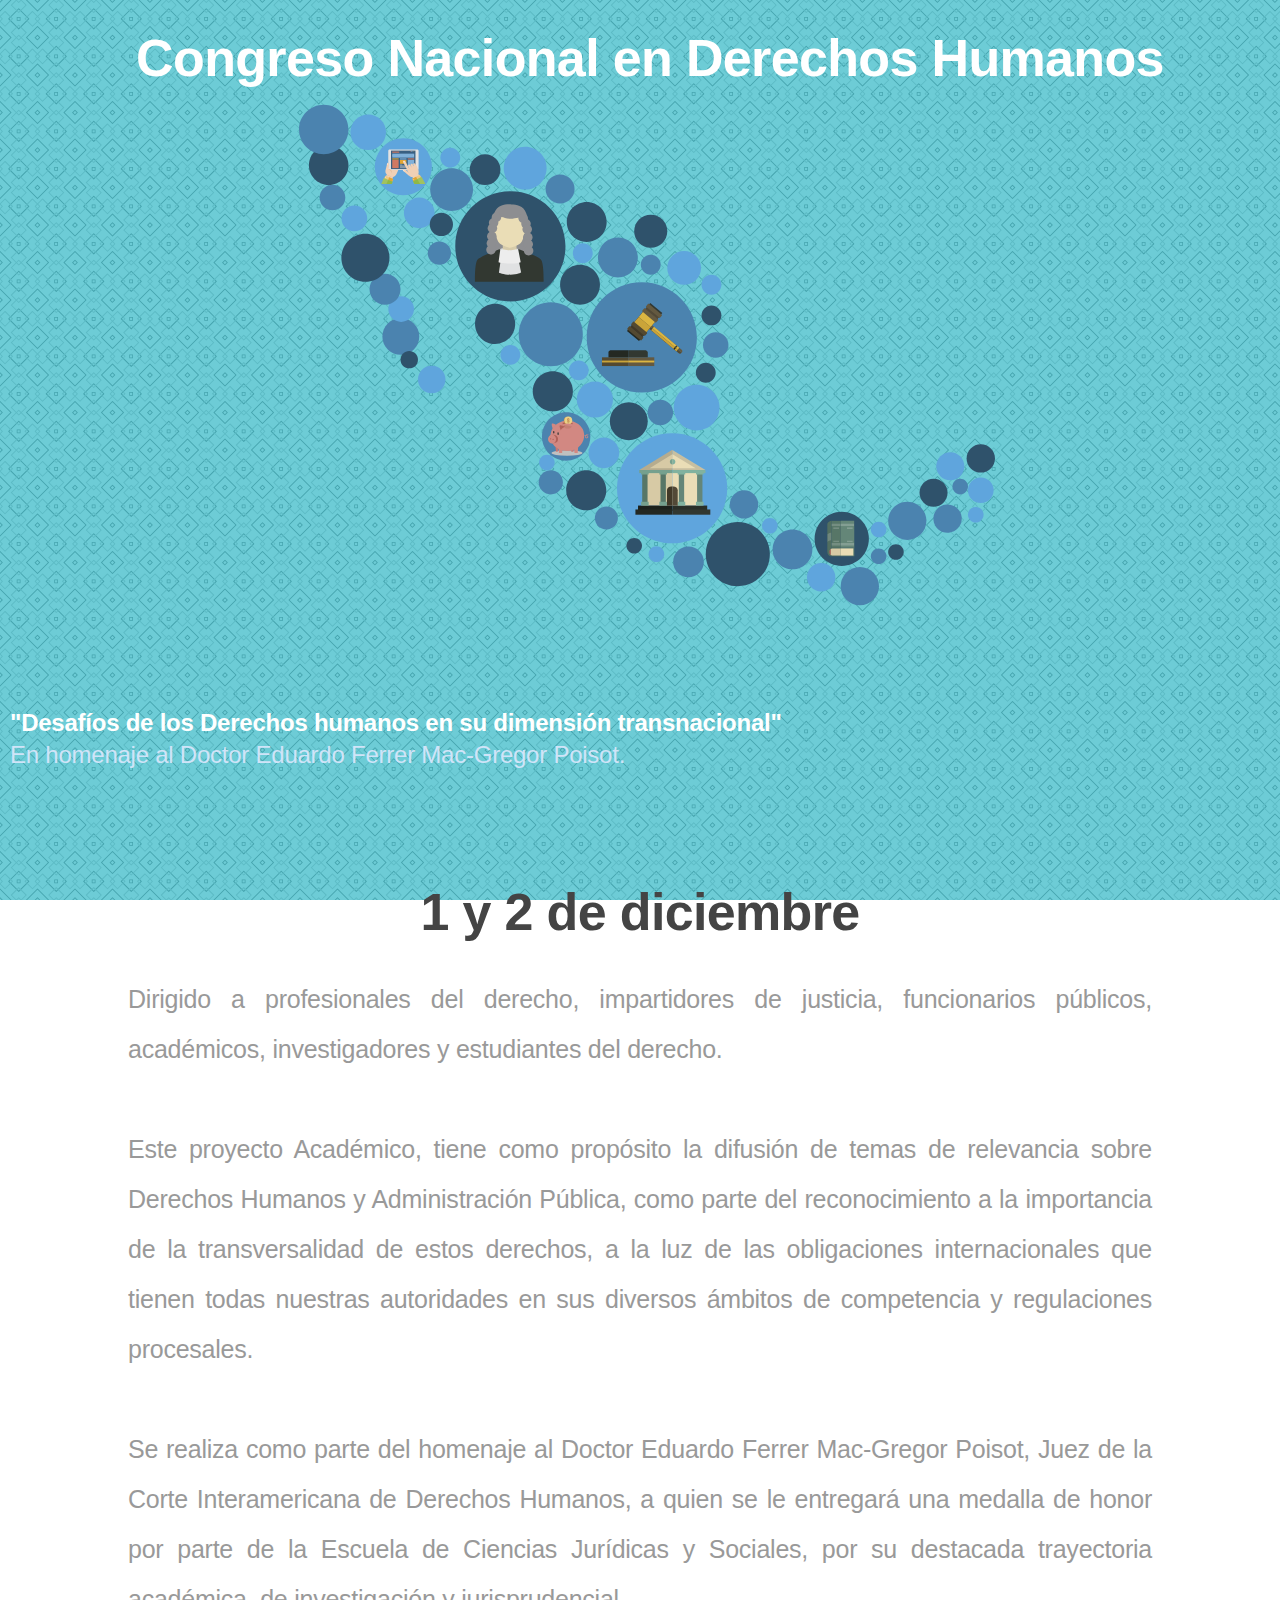
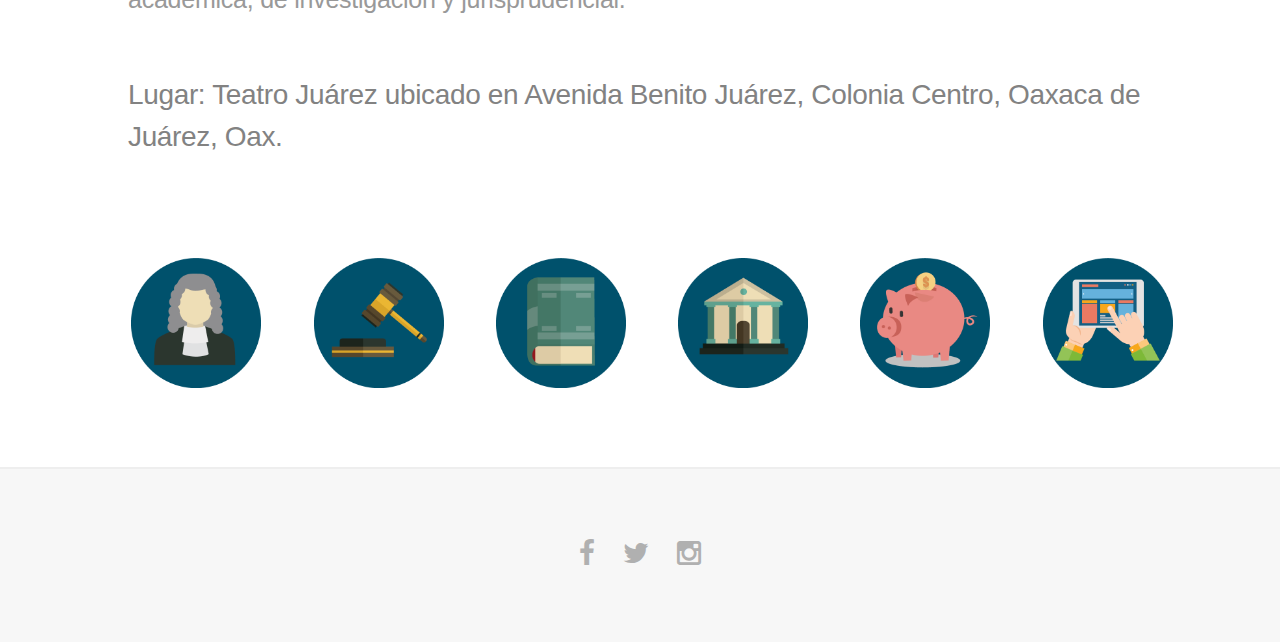
==== commit 0a75b477: "v1.2.2" ====
--- a/index.html
+++ b/index.html
@@ -148,7 +148,7 @@
 								c0-4.308,3.492-7.799,7.799-7.799S722.598,450.397,722.598,454.705"/>
 							<path fill="#5FA5DD" d="M574.38,517.222c0,7.837-6.354,14.191-14.191,14.191c-7.838,0-14.191-6.354-14.191-14.191
 								s6.353-14.191,14.191-14.191C568.026,503.03,574.38,509.385,574.38,517.222"/>
-							<g id="proceso" class="secciones">
+							<a xlink:href="proceso.html"><g id="proceso" class="secciones">
 								<path class="p1" fill="#5FA5DD" d="M466.213,428.253c0,30.431-24.668,55.099-55.098,55.099c-30.429,0-55.098-24.668-55.098-55.099
 									c0-30.43,24.669-55.098,55.098-55.098C441.545,373.155,466.213,397.823,466.213,428.253"/>
 								<rect x="382.048" y="412.414" fill="#D7CAA5" width="29.379" height="33.311"/>
@@ -181,7 +181,7 @@
 									"/>
 								<path fill="#81B29F" d="M411.617,398.896c-0.064,0-0.127,0.005-0.191,0.01v5.532c0.064,0.004,0.127,0.01,0.191,0.01
 									c1.533,0,2.776-1.243,2.776-2.776S413.15,398.896,411.617,398.896"/>
-							</g>
+							</g></a>
 							<path fill="#4B83AF" d="M87.437,69.495c0,13.642-11.059,24.702-24.702,24.702c-13.642,0-24.701-11.06-24.701-24.702
 								s11.059-24.702,24.701-24.702C76.377,44.793,87.437,55.853,87.437,69.495"/>
 							<a xlink:href="temas.html">
@@ -681,6 +681,7 @@
 						<div style="padding:10px">
 							<p><b>"Desafíos de los Derechos humanos en su dimensión transnacional"</b><br />
 							<small>En homenaje al Doctor Eduardo Ferrer Mac-Gregor Poisot.</small></p>
+							<h1>&nbsp;</h1>
 							<h1 style="color:#444444">1 y 2 de diciembre</h1>
 						</div>
 					</div>
--- a/assets/css/main.css
+++ b/assets/css/main.css
@@ -1695,7 +1695,7 @@
 		}
 
 	body, input, select, textarea {
-		font-family: Arial, Helvetica, sans-serif;
+		font-family: Signika, Arial, Helvetica, sans-serif;
 		font-weight: normal;
 		line-height: 1.5em;
 		letter-spacing: -0.015em;
@@ -1811,9 +1811,12 @@
 	blockquote {
 		border-left-style: solid;
 		border-left-width: 4px;
-		font-style: italic;
+		font-size: 1.5em;
+		line-height: 1.5em;
 		margin: 0 0 2em 0;
 		padding: 0.5em 0 0.5em 2em;
+		text-align: justify;
+		color: #444;
 	}
 
 	code {
@@ -2483,6 +2486,7 @@
 
 		ol li {
 			padding-left: 0.25em;
+			margin-bottom: 1em;
 		}
 
 	ul {
@@ -4244,3 +4248,7 @@
 	-webkit-transform:scale(1.2);
 	transform:scale(1.2);
 }
+@font-face {
+	font-family: Signika;
+	src: url('fonts/Signika-Regular.ttf');
+}
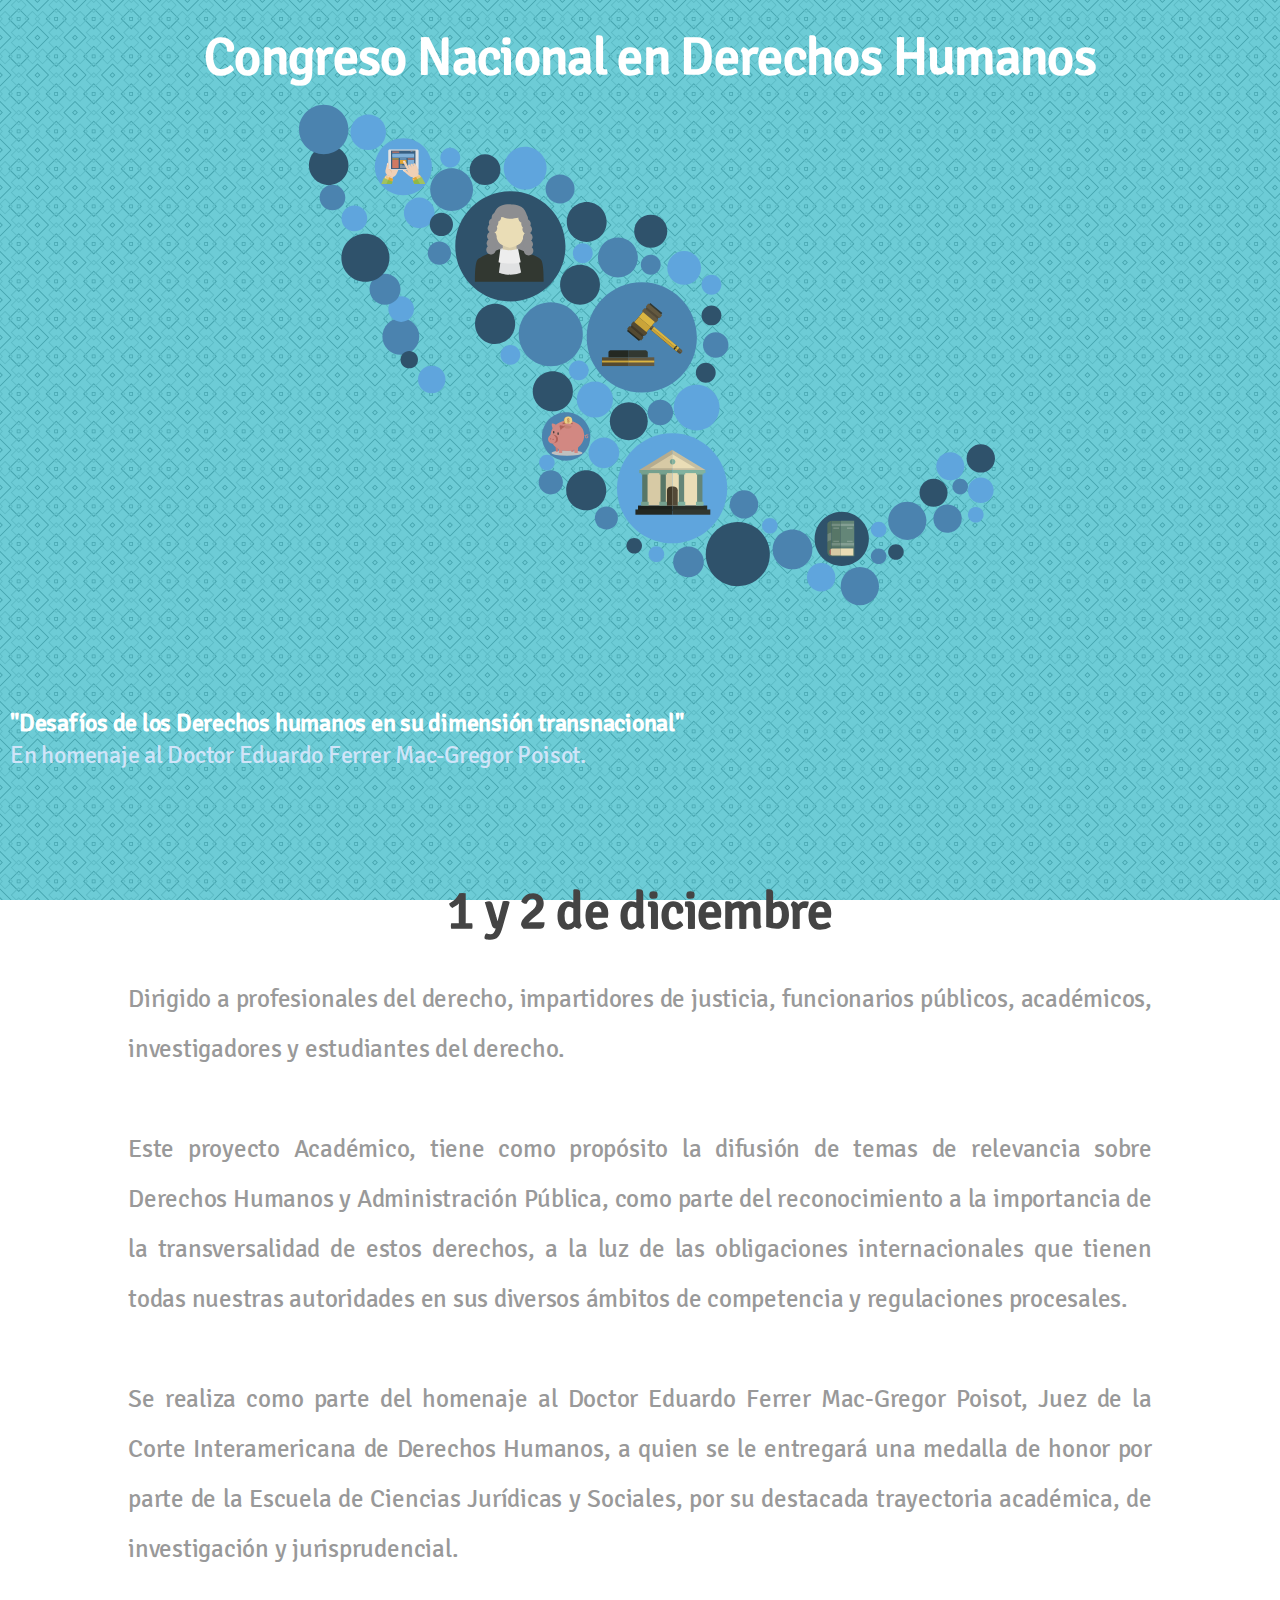
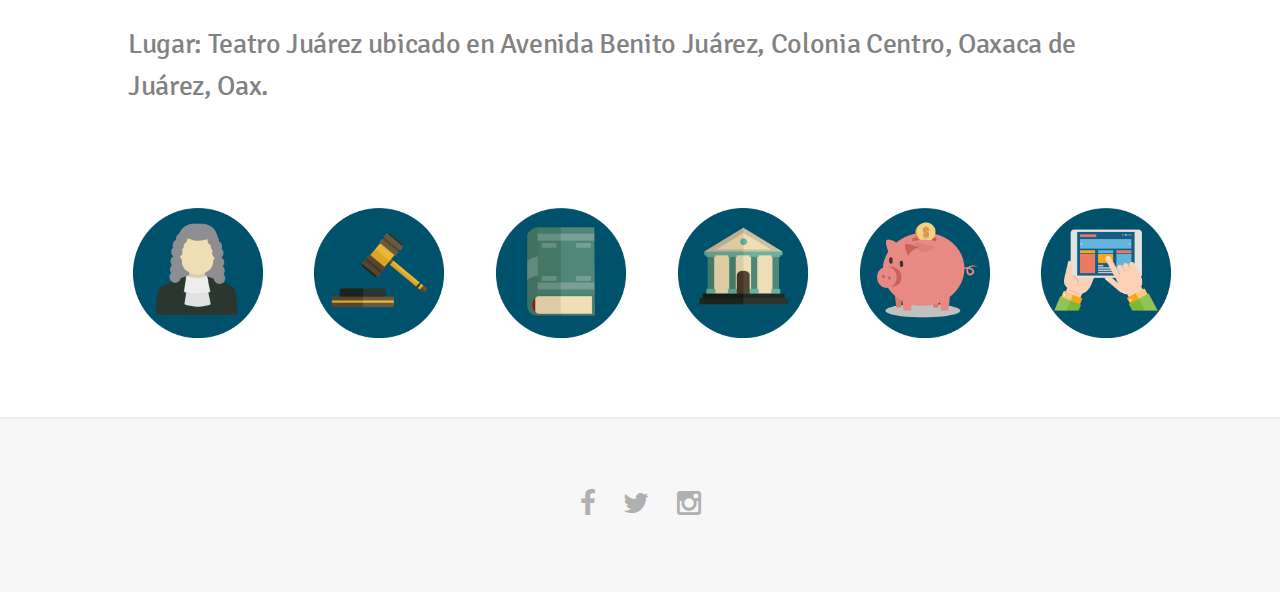
==== commit 5cde7a3e: "v1.4.1" ====
--- a/index.html
+++ b/index.html
@@ -739,6 +739,5 @@
 			<script src="assets/js/util.js"></script>
 			<!--[if lte IE 8]><script src="assets/js/ie/respond.min.js"></script><![endif]-->
 			<script src="assets/js/main.js"></script>
-
 	</body>
 </html>
--- a/assets/css/main.css
+++ b/assets/css/main.css
@@ -2943,15 +2943,19 @@
 			}
 
 	table tbody tr {
-		border-color: #e6e6e6;
+		border: none;
+		background: #f6f6f6;
 	}
 
 		table tbody tr:nth-child(2n + 1) {
-			background-color: rgba(144, 144, 144, 0.075);
+			background-color: rgb(237, 242, 243);
 		}
 
 	table th {
-		color: #828282;
+		color: #FFF;
+		background: #4AA9B3;
+		text-align: center;
+		padding: 20px;
 	}
 
 	table thead {
@@ -4250,5 +4254,81 @@
 }
 @font-face {
 	font-family: Signika;
-	src: url('fonts/Signika-Regular.ttf');
+	src: url('../../fonts/Signika-Regular.ttf');
 }
+table p{
+	color: #009098;
+	font-family: itc;
+    line-height: 35px !important;
+    text-align: center;
+}
+table h1{
+	line-height: 1.5em;
+}
+@font-face {
+    font-family: itc;
+    src: url(../../fonts/ITCAvantGardeStd-Md.otf);
+}
+.grande{
+	font-size: 3.5em;
+    text-align: center;
+    font-family: itc;
+    color: #717171;
+}
+.grande b{
+    color: #0080A9;
+}
+.descuento{
+	text-align: center;
+    font-size: 5em;
+    padding: 1.5em;
+    font-family: itc;
+    color: #f8991d;
+}
+.dias{
+	overflow-y: hidden;
+}
+.cognito .c-span-1 {
+    max-width: 50%;
+}
+.cognito .c-span-2 {
+    max-width: 100%;
+}
+.cognito .c-forms-heading {
+    float: none!important;
+		text-align: center;
+}
+.cognito .c-label, .cognito .c-forms-heading{
+	font-family: Signika, Arial, Helvetica, sans-serif;
+}
+label{
+	font-size: 1.5em;
+	font-weight: lighter;
+}
+input, select{
+	border: none !important;
+  border-radius: 0 !important;
+  padding: 15px !important;
+  background-color: #54B3BD !important;
+  color: #FFF !important;
+  font-size: 1.5em !important;
+  font-family: itc !important;
+}
+.cognito .c-validation{
+	border-radius: 0 !important;
+}
+#c-submit-button{
+	background-color: #005686 !important;
+	border-color: #005686 !important;
+	border-radius: 0 !important;
+	color: #FFF !important;
+	box-shadow: none !important;
+}
+input[type="checkbox"], input[type="radio"]{
+	opacity: 1 !important;
+	background: none !important;
+	-moz-appearance: radio !important;
+  -webkit-appearance: radio !important;
+  -ms-appearance: radio !important;
+  appearance: radio !important;
+}
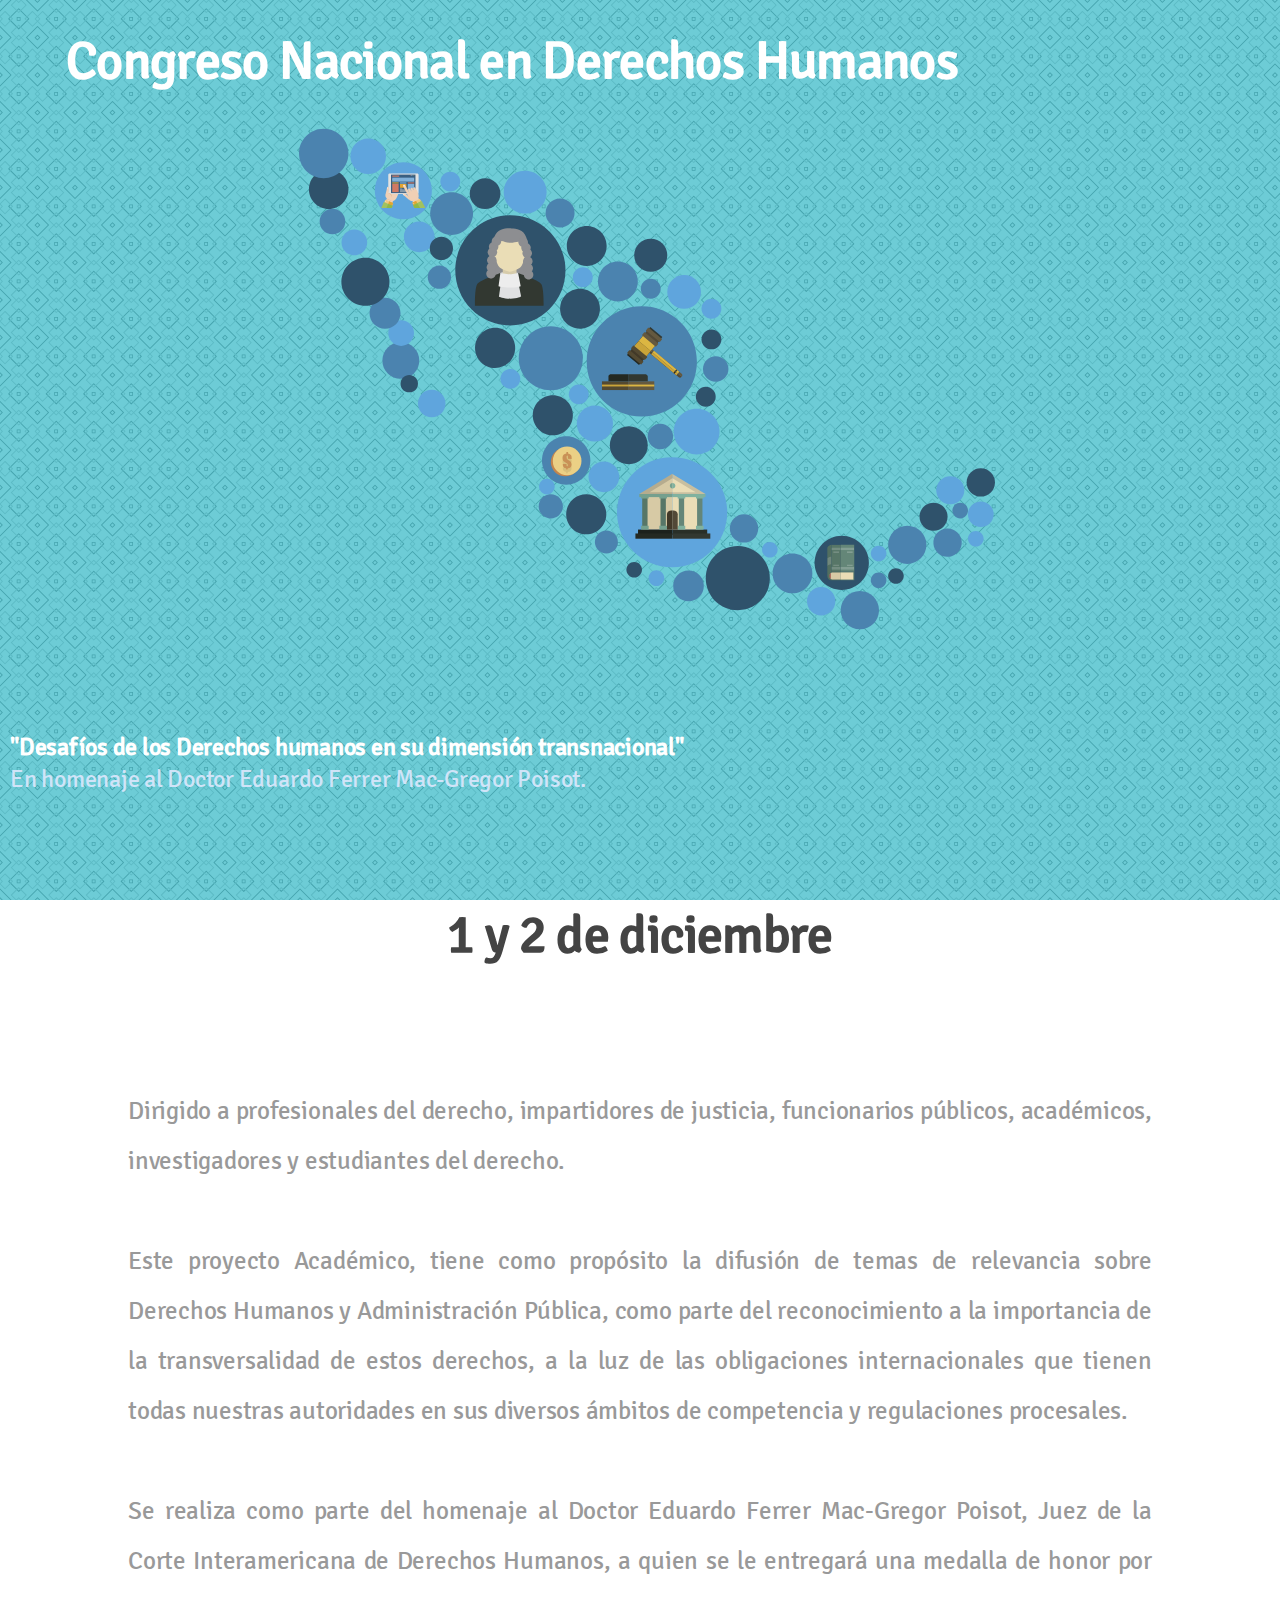
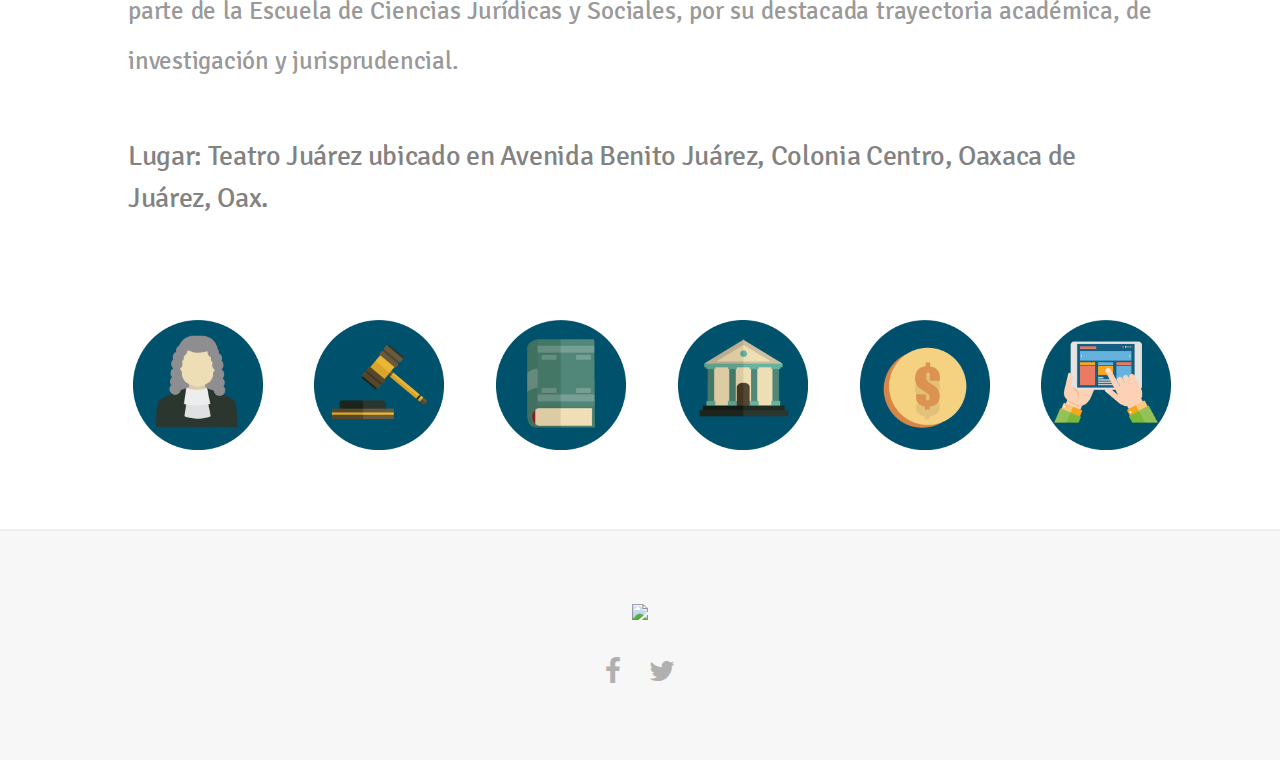
==== commit 1933c91f: "v2.1.0" ====
--- a/index.html
+++ b/index.html
@@ -184,8 +184,7 @@
 							</g></a>
 							<path fill="#4B83AF" d="M87.437,69.495c0,13.642-11.059,24.702-24.702,24.702c-13.642,0-24.701-11.06-24.701-24.702
 								s11.059-24.702,24.701-24.702C76.377,44.793,87.437,55.853,87.437,69.495"/>
-							<a xlink:href="temas.html">
-							<g id="temas" class="secciones">
+							<a xlink:href="temas.html"><g id="temas" class="secciones">
 								<path class="p1" fill="#4B83AF" d="M435.896,277.377c0,30.43-24.668,55.098-55.098,55.098c-30.429,0-55.098-24.667-55.098-55.098
 									c0-30.43,24.669-55.098,55.098-55.098C411.229,222.279,435.896,246.947,435.896,277.377"/>
 								<rect x="367.188" y="297.331" fill="#645940" width="26.091" height="8.716"/>
@@ -229,7 +228,7 @@
 								<path fill="#645940" d="M385.156,246.977c-0.255-0.212-0.289-0.594-0.077-0.85l1.83-2.196c0.212-0.255,0.594-0.29,0.849-0.078
 									l13.065,10.881c0.255,0.212,0.289,0.594,0.077,0.849l-1.83,2.197c-0.212,0.255-0.594,0.289-0.849,0.077L385.156,246.977z"/>
 							</g></a>
-							<g id="programa" class="secciones">
+							<a xlink:href="programa.html"><g id="programa" class="secciones">
 								<path class="p1" fill="#2F526B" d="M607.873,478.772c0,14.991-12.153,27.145-27.144,27.145c-14.991,0-27.144-12.153-27.144-27.145
 									c0-14.99,12.153-27.144,27.144-27.144C595.72,451.629,607.873,463.782,607.873,478.772"/>
 								<path fill="#526F60" d="M566.347,464.407c0,8.469,0,25.865,0,27.036c0,3.154,1.421,4.82,3.965,4.82h0.127v-35.401
@@ -351,7 +350,7 @@
 											c1.717-1.517,4.108-1.806,4.108-1.806V480.304z"/>
 									</g>
 								</g>
-							</g>
+							</g></a>
 							<a xlink:href="ponentes.html"><g id="ponentes" class="secciones">
 								<path class="p1" fill="#2F526B" d="M304.475,186.286c0,30.43-24.668,55.098-55.098,55.098c-30.429,0-55.098-24.668-55.098-55.098
 									c0-30.43,24.669-55.098,55.098-55.098C279.807,131.188,304.475,155.856,304.475,186.286"/>
@@ -441,7 +440,7 @@
 							<path fill="#7D1E24" d="M136.781,120.55c-1.306,0-2.369-1.063-2.369-2.37c0-1.306,1.063-2.369,2.369-2.369s2.369,1.063,2.369,2.369
 								C139.15,119.487,138.087,120.55,136.781,120.55 M136.781,116.229c-1.077,0-1.953,0.876-1.953,1.952c0,1.077,0.876,1.953,1.953,1.953
 								s1.953-0.876,1.953-1.953C138.734,117.104,137.858,116.229,136.781,116.229"/>
-							<g id="registro" class="secciones">
+							<a xlink:href="registro.html"><g id="registro" class="secciones">
 								<path class="p1" fill="#5FA5DD" d="M170.847,106.75c0,15.745-12.764,28.509-28.509,28.509c-15.744,0-28.508-12.764-28.508-28.509
 									s12.764-28.508,28.508-28.508C158.083,78.243,170.847,91.005,170.847,106.75"/>
 								<g>
@@ -553,126 +552,54 @@
 											158.986,124.077 			"/>
 									</g>
 								</g>
-							</g>
-							<g id="cuota" class="secciones">
-								<path class="p1" fill="#4B83AF" d="M329.336,376.481c0,13.354-10.827,24.182-24.182,24.182s-24.182-10.827-24.182-24.182
-									c0-13.355,10.827-24.183,24.182-24.183S329.336,363.126,329.336,376.481"/>
+							</g></a>
+							<a xlink:href="cuota.html"><g id="cuota" class="secciones">
+								<path class="p1" fill="#4B83AF" d="M329.336,376.48c0,13.354-10.827,24.183-24.182,24.183s-24.182-10.827-24.182-24.183 c0-13.354,10.827-24.183,24.182-24.183S329.336,363.126,329.336,376.48"/>
 								<g>
-									<path fill="#99C7C0" d="M303.312,360.165"/>
-									<g>
-										<ellipse fill="#C0C0C0" cx="306.006" cy="392.992" rx="15.492" ry="2.795"/>
+									<path fill="#99C7C0" d="M291.625,376.189"/>
+									<g>
 										<g>
 											<g>
 												<g>
-													<polyline fill="#C57673" points="310.324,391.753 310.324,391.753 309.817,386.977 309.817,386.977 312.753,386.886
-														312.753,386.886 312.369,391.689 						"/>
-													<polyline fill="#C57673" points="294.906,391.633 294.906,391.633 294.356,385.453 294.356,385.453 297.292,385.36
-														297.292,385.36 296.951,391.57 						"/>
-												</g>
-												<g>
-													<polyline fill="#D28882" points="313.501,392.992 313.501,392.992 312.711,385.549 312.711,385.549 317.286,385.407
-														317.286,385.407 316.687,392.894 						"/>
-													<polyline fill="#D28882" points="297.964,392.992 297.964,392.992 297.173,385.549 297.173,385.549 301.748,385.407
-														301.748,385.407 301.149,392.894 						"/>
-												</g>
-											</g>
-											<g>
-
-													<ellipse transform="matrix(0.9957 -0.093 0.093 0.9957 -33.6099 30.0967)" fill="#D28882" cx="306.274" cy="375.84" rx="16.909" ry="15.129"/>
-												<path fill="#D28882" d="M320.347,377.488c-0.033-0.259,0.079-0.533,0.231-0.747c0.156-0.219,0.351-0.4,0.556-0.563
-													c0.208-0.156,0.429-0.293,0.656-0.417c0.226-0.125,0.46-0.229,0.701-0.322c0.239-0.095,0.482-0.177,0.731-0.248
-													c0.248-0.075,0.503-0.128,0.764-0.169c0.262-0.041,0.53-0.07,0.82-0.064c0.146,0.003,0.299,0.015,0.473,0.052
-													c0.095,0.024,0.114,0.022,0.208,0.053c0.082,0.022,0.145,0.045,0.217,0.07c0.278,0.103,0.542,0.236,0.797,0.421
-													c0.25,0.188,0.511,0.421,0.679,0.842c0.08,0.211,0.118,0.49,0.048,0.754c-0.068,0.265-0.215,0.474-0.359,0.62
-													c-0.143,0.146-0.311,0.253-0.415,0.315c-0.182,0.107-0.342,0.171-0.544,0.222c-0.2,0.048-0.433,0.057-0.662,0.004
-													c-0.229-0.049-0.441-0.167-0.604-0.307c-0.33-0.287-0.489-0.637-0.562-0.973c-0.071-0.338-0.068-0.676,0.015-1.006
-													c0.075-0.331,0.258-0.649,0.513-0.895l-0.024,0.03c0.278-0.299,0.607-0.519,0.951-0.653c0.171-0.068,0.346-0.121,0.519-0.161
-													c0.175-0.038,0.348-0.067,0.523-0.078c0.174-0.011,0.347-0.011,0.519,0.003c0.17,0.012,0.34,0.031,0.505,0.072
-													c0.331,0.074,0.651,0.192,0.925,0.378l0.007,0.003c0.017,0.012,0.022,0.036,0.01,0.052c-0.01,0.016-0.028,0.021-0.044,0.016
-													c-0.292-0.112-0.604-0.168-0.915-0.188c-0.312-0.016-0.626,0.005-0.932,0.066c-0.306,0.059-0.605,0.155-0.881,0.297
-													c-0.274,0.143-0.526,0.332-0.719,0.57l-0.001,0.001l-0.001,0.002c-0.155,0.173-0.261,0.389-0.304,0.618
-													c-0.048,0.228-0.038,0.469,0.021,0.694c0.059,0.223,0.173,0.437,0.347,0.58c0.172,0.145,0.405,0.191,0.625,0.137
-													c0.109-0.028,0.217-0.073,0.314-0.128c0.104-0.064,0.2-0.126,0.281-0.206c0.079-0.08,0.14-0.172,0.168-0.275
-													c0.029-0.102,0.017-0.212-0.018-0.317c-0.077-0.209-0.241-0.39-0.424-0.536c-0.185-0.148-0.393-0.268-0.612-0.36
-													c-0.11-0.047-0.222-0.085-0.338-0.118c-0.111-0.03-0.229-0.046-0.348-0.056c-0.238-0.016-0.48-0.006-0.72,0.017
-													c-0.48,0.048-0.958,0.146-1.422,0.284c-0.462,0.141-0.919,0.313-1.333,0.56c-0.207,0.122-0.404,0.265-0.567,0.439
-													c-0.161,0.172-0.286,0.384-0.299,0.621c-0.001,0.02-0.019,0.038-0.04,0.035c-0.018,0-0.033-0.016-0.035-0.032L320.347,377.488z
-													"/>
-												<path fill="#B16159" d="M301.633,362.982c0,0,4.531-1.598,9.993-0.076l-0.084,1.302c0,0-4.44-1.481-9.868,0.096
-													L301.633,362.982z"/>
-											</g>
-											<g>
-												<g>
-													<path fill="#D28882" d="M291.834,369.049c0,0-1.991-4.996-0.64-5.446c1.351-0.454,4.097,1.284,4.097,1.284"/>
-													<path fill="#B16159" d="M299.881,370.25c0,0-1.913-4.383-1.039-4.819c0.874-0.438,3.848,0.709,5.167,1.38
-														C304.01,366.811,300.632,368.039,299.881,370.25z"/>
-												</g>
-												<g>
-													<path fill="#373737" d="M293.423,372.826c0.011,0.354-0.267,0.65-0.621,0.66l0,0c-0.354,0.013-0.651-0.268-0.662-0.62
-														l-0.04-1.284c-0.011-0.354,0.267-0.65,0.621-0.662l0,0c0.355-0.011,0.651,0.268,0.662,0.622L293.423,372.826z"/>
-													<path fill="#373737" d="M297.767,374.224c0.011,0.353-0.268,0.648-0.622,0.661l0,0c-0.354,0.01-0.65-0.268-0.662-0.622
-														l-0.04-1.282c-0.011-0.354,0.267-0.652,0.621-0.663l0,0c0.354-0.012,0.651,0.268,0.662,0.622L297.767,374.224z"/>
-												</g>
-												<g>
-													<path fill="#B16159" d="M297.024,378.762c0.069,2.205-0.678,4.019-4.329,4.409c-1.928,0.206-2.564-1.134-2.633-3.34
-														s-3.438-4.901,1.567-5.058C295.192,374.662,296.956,376.556,297.024,378.762z"/>
-
-														<ellipse transform="matrix(0.9995 -0.0313 0.0313 0.9995 -11.7295 9.2999)" fill="#D28882" cx="291.072" cy="379.161" rx="4.054" ry="4.368"/>
-													<g>
-														<circle fill="#B16159" cx="289.635" cy="378.869" r="0.638"/>
-														<circle fill="#B16159" cx="292.094" cy="379.469" r="0.637"/>
-													</g>
-												</g>
-											</g>
-										</g>
-									</g>
-									<g>
-										<g>
-											<g opacity="0.15">
-												<circle fill="#7F4825" cx="306.744" cy="364.653" r="3.929"/>
-												<circle fill="#7F4825" cx="307.294" cy="364.366" r="3.929"/>
-											</g>
-											<g>
-												<g>
-													<circle fill="#C3854D" cx="306.744" cy="360.653" r="3.929"/>
-													<circle fill="#EBD085" cx="307.294" cy="360.366" r="3.929"/>
+													<path fill="#C3854D" d="M304.152,363.632c7.92,0,14.339,6.416,14.339,14.336s-6.419,14.343-14.339,14.343
+														c-7.92,0-14.341-6.423-14.341-14.343S296.231,363.632,304.152,363.632z"/>
+													<circle fill="#EBD085" cx="306.158" cy="376.923" r="14.339"/>
 												</g>
 											</g>
 										</g>
 										<g>
 											<g opacity="0.08">
-												<path fill="#030406" d="M306.112,362.178l1.007,0.019l-0.003,0.167c-0.003,0.178,0.007,0.295,0.029,0.35
-													c0.022,0.056,0.071,0.084,0.148,0.086c0.062,0,0.107-0.022,0.14-0.069c0.032-0.046,0.048-0.118,0.049-0.212
-													c0.003-0.158-0.027-0.27-0.089-0.335c-0.061-0.063-0.239-0.189-0.537-0.378c-0.253-0.159-0.426-0.281-0.518-0.363
-													c-0.091-0.086-0.168-0.202-0.229-0.354c-0.061-0.152-0.089-0.341-0.086-0.564c0.007-0.359,0.098-0.64,0.274-0.84
-													c0.176-0.202,0.438-0.323,0.785-0.366l0.007-0.379l0.464,0.008l-0.008,0.392c0.27,0.031,0.502,0.139,0.701,0.323
-													c0.198,0.184,0.293,0.5,0.285,0.949l-0.003,0.197l-1.008-0.019l0.005-0.246c0.004-0.271-0.003-0.439-0.022-0.506
-													c-0.02-0.067-0.07-0.102-0.149-0.102c-0.069-0.001-0.12,0.021-0.153,0.066c-0.034,0.045-0.052,0.111-0.054,0.203
-													c-0.004,0.224,0.009,0.387,0.039,0.484c0.03,0.099,0.136,0.206,0.318,0.324c0.304,0.197,0.51,0.344,0.62,0.435
-													c0.109,0.093,0.202,0.223,0.28,0.389c0.078,0.166,0.115,0.354,0.11,0.561c-0.005,0.301-0.094,0.537-0.268,0.704
-													c-0.173,0.168-0.43,0.27-0.773,0.304l-0.005,0.321l-0.464-0.009l0.006-0.321c-0.31-0.045-0.541-0.154-0.693-0.324
-													c-0.151-0.172-0.225-0.407-0.22-0.704C306.1,362.326,306.104,362.264,306.112,362.178z"/>
+												<path fill="#030406" d="M301.846,383.535l3.675,0.071l-0.011,0.609c-0.011,0.648,0.025,1.077,0.104,1.276
+													c0.082,0.203,0.26,0.307,0.542,0.313c0.228,0,0.392-0.082,0.51-0.253c0.118-0.164,0.178-0.428,0.182-0.77
+													c0.011-0.578-0.1-0.987-0.329-1.227c-0.221-0.229-0.87-0.688-1.957-1.376c-0.923-0.585-1.558-1.026-1.893-1.326
+													c-0.331-0.313-0.613-0.737-0.834-1.293c-0.225-0.553-0.324-1.245-0.313-2.058c0.024-1.311,0.356-2.338,0.998-3.064
+													c0.642-0.742,1.6-1.181,2.866-1.341l0.025-1.383l1.693,0.031l-0.029,1.43c0.987,0.114,1.833,0.506,2.56,1.181
+													c0.724,0.673,1.069,1.825,1.041,3.465l-0.011,0.716l-3.682-0.067l0.022-0.898c0.014-0.987-0.011-1.601-0.082-1.847
+													c-0.071-0.246-0.257-0.374-0.542-0.374c-0.253,0-0.438,0.078-0.56,0.242c-0.125,0.164-0.189,0.406-0.196,0.741
+													c-0.018,0.82,0.032,1.412,0.139,1.768c0.111,0.361,0.499,0.749,1.162,1.185c1.108,0.716,1.86,1.254,2.263,1.585
+													c0.399,0.34,0.738,0.813,1.023,1.419c0.286,0.606,0.417,1.295,0.399,2.05c-0.018,1.098-0.342,1.96-0.977,2.566
+													c-0.631,0.612-1.569,0.987-2.823,1.111l-0.018,1.17l-1.693-0.032l0.021-1.173c-1.13-0.164-1.975-0.56-2.527-1.18
+													c-0.553-0.631-0.824-1.486-0.806-2.57C301.799,384.077,301.813,383.849,301.846,383.535z"/>
 											</g>
 											<g>
 												<g>
-													<path fill="#C99156" d="M306.112,361.178l1.007,0.019l-0.003,0.167c-0.003,0.178,0.007,0.295,0.029,0.35
-														c0.022,0.056,0.071,0.084,0.148,0.086c0.062,0,0.107-0.022,0.14-0.069c0.032-0.046,0.048-0.118,0.049-0.212
-														c0.003-0.158-0.027-0.27-0.089-0.335c-0.061-0.063-0.239-0.189-0.537-0.378c-0.253-0.159-0.426-0.281-0.518-0.363
-														c-0.091-0.086-0.168-0.202-0.229-0.354c-0.061-0.152-0.089-0.341-0.086-0.564c0.007-0.359,0.098-0.64,0.274-0.84
-														c0.176-0.202,0.438-0.323,0.785-0.366l0.007-0.379l0.464,0.008l-0.008,0.392c0.27,0.031,0.502,0.139,0.701,0.323
-														c0.198,0.184,0.293,0.5,0.285,0.949l-0.003,0.197l-1.008-0.019l0.005-0.246c0.004-0.271-0.003-0.439-0.022-0.506
-														c-0.02-0.067-0.07-0.102-0.149-0.102c-0.069-0.001-0.12,0.021-0.153,0.066c-0.034,0.045-0.052,0.111-0.054,0.203
-														c-0.004,0.224,0.009,0.387,0.039,0.484c0.03,0.099,0.136,0.206,0.318,0.324c0.304,0.197,0.51,0.344,0.62,0.435
-														c0.109,0.093,0.202,0.223,0.28,0.389c0.078,0.166,0.115,0.354,0.11,0.561c-0.005,0.301-0.094,0.537-0.268,0.704
-														c-0.173,0.168-0.43,0.27-0.773,0.304l-0.005,0.321l-0.464-0.009l0.006-0.321c-0.31-0.045-0.541-0.154-0.693-0.324
-														c-0.151-0.172-0.225-0.407-0.22-0.704C306.1,361.326,306.104,361.264,306.112,361.178z"/>
+													<path fill="#C99156" d="M301.846,379.886l3.675,0.07l-0.011,0.609c-0.011,0.649,0.025,1.077,0.104,1.276
+														c0.082,0.204,0.26,0.308,0.542,0.314c0.228,0,0.392-0.083,0.51-0.254c0.118-0.163,0.178-0.428,0.182-0.77
+														c0.011-0.578-0.1-0.987-0.329-1.227c-0.221-0.228-0.87-0.688-1.957-1.375c-0.923-0.585-1.558-1.027-1.893-1.326
+														c-0.331-0.313-0.613-0.738-0.834-1.294c-0.225-0.552-0.324-1.244-0.313-2.057c0.024-1.312,0.356-2.339,0.998-3.065
+														c0.642-0.741,1.6-1.18,2.866-1.34l0.025-1.384l1.693,0.032l-0.029,1.43c0.987,0.114,1.833,0.507,2.56,1.18
+														c0.724,0.674,1.069,1.825,1.041,3.465l-0.011,0.716l-3.682-0.067l0.022-0.898c0.014-0.987-0.011-1.6-0.082-1.846
+														c-0.071-0.246-0.257-0.375-0.542-0.375c-0.253,0-0.438,0.079-0.56,0.242c-0.125,0.165-0.189,0.406-0.196,0.742
+														c-0.018,0.819,0.032,1.411,0.139,1.769c0.111,0.359,0.499,0.747,1.162,1.183c1.108,0.716,1.86,1.255,2.263,1.586
+														c0.399,0.339,0.738,0.813,1.023,1.419c0.286,0.605,0.417,1.294,0.399,2.05c-0.018,1.097-0.342,1.96-0.977,2.566
+														c-0.631,0.612-1.569,0.986-2.823,1.111l-0.018,1.169l-1.693-0.031l0.021-1.174c-1.13-0.163-1.975-0.559-2.527-1.179
+														c-0.553-0.632-0.824-1.487-0.806-2.57C301.799,380.427,301.813,380.199,301.846,379.886z"/>
 												</g>
 											</g>
 										</g>
 									</g>
-									<path fill="#D28882" d="M301.674,364.446c0,0,4.381-1.829,9.868-0.114l0.065,2.293"/>
-								</g>
-							</g>
+								</g>
+							</g></a>
 							</svg>
 
 					</div>
@@ -712,12 +639,12 @@
 				</div>
 				<div class="menu-iconos">
 					<ul>
-						<li><img src="images/icono-ponentes.png"></li>
-						<li><img src="images/icono-temas.png"></li>
-						<li><img src="images/icono-programa.png"></li>
-						<li><img src="images/icono-proceso.png"></li>
-						<li><img src="images/icono-cuota.png"></li>
-						<li><img src="images/icono-registro.png"></li>
+						<li><a href="ponentes.html" alt="Ponentes"><img src="images/icono-ponentes.png"></a></li>
+						<li><a href="temas.html" alt="Temas"><img src="images/icono-temas.png"></a></li>
+						<li><a href="programa.html" alt="Programa"><img src="images/icono-programa.png"></a></li>
+						<li><a href="proceso.html" alt="Proceso de Registro"><img src="images/icono-proceso.png"></a></li>
+						<li><a href="cuota.html" alt="Cuota de Inscripción"><img src="images/icono-cuota.png"></a></li>
+						<li><a href="registro.html" alt="Registro"><img src="images/icono-registro.png"></a></li>
 					</ul>
 				</div>
 			</section>
@@ -726,9 +653,11 @@
 		<!-- Footer -->
 			<footer id="footer">
 				<ul class="icons">
+					<li><a href="http://anahuacoaxaca.edu.mx"><img src="http://www.anahuacoaxaca.edu.mx/images/anahuac-bn.png"></a></li>
+				</ul>
+				<ul class="icons">
 					<li><a href="#" class="icon fa-facebook"><span class="label">Facebook</span></a></li>
 					<li><a href="#" class="icon fa-twitter"><span class="label">Twitter</span></a></li>
-					<li><a href="#" class="icon fa-instagram"><span class="label">Instagram</span></a></li>
 				</ul>
 			</footer>
 
--- a/assets/css/main.css
+++ b/assets/css/main.css
@@ -314,6 +314,16 @@
 	}
 
 	@media screen and (max-width: 1680px) {
+		#logo{
+			width: 10%;
+		    float: left;
+		    padding-left: 2%;
+		}
+		#titulo{
+			padding: 20px;
+		    width: 80%;
+		    float: left;
+		}
 
 		.row > * {
 			padding: 0 0 0 1.5em;
@@ -1872,7 +1882,9 @@
 
 	a {
 		color: inherit;
-		border-bottom-color: #d6d6d6;
+		border: none;
+		color: #f8991d;
+		font-weight: bold;
 	}
 
 		a:hover {
@@ -3653,6 +3665,16 @@
 		.wrapper {
 			padding: 2em 1.5em 0.1em 1.5em ;
 		}
+		#logo{
+			width: 100%;
+			padding-left: 0;
+		}
+		#titulo{
+			width: 100%;
+		}
+		#logo img{
+			width: 50% !important;
+		}
 
 	}
 
@@ -3660,6 +3682,16 @@
 
 		.wrapper {
 			padding: 2em 1em 0.1em 1em ;
+		}
+		#logo{
+			width: 100%;
+			padding-left: 0;
+		}
+		#titulo{
+			width: 100%;
+		}
+		#logo img{
+			width: 50% !important;
 		}
 
 	}
@@ -3670,7 +3702,7 @@
 		background-image: url("../../images/entr2.png");
 		background-attachment: fixed;
 		color: #d0e4f8;
-		padding:2em 0 ;
+		padding:1em 0 ;
 		-moz-align-items: center;
 		-webkit-align-items: center;
 		-ms-align-items: center;
@@ -3686,6 +3718,7 @@
 		/*height: 100vh;
 		min-height: 35em;*/
 		text-align: center;
+		overflow: hidden;
 	}
 
 		#header input[type="submit"],
